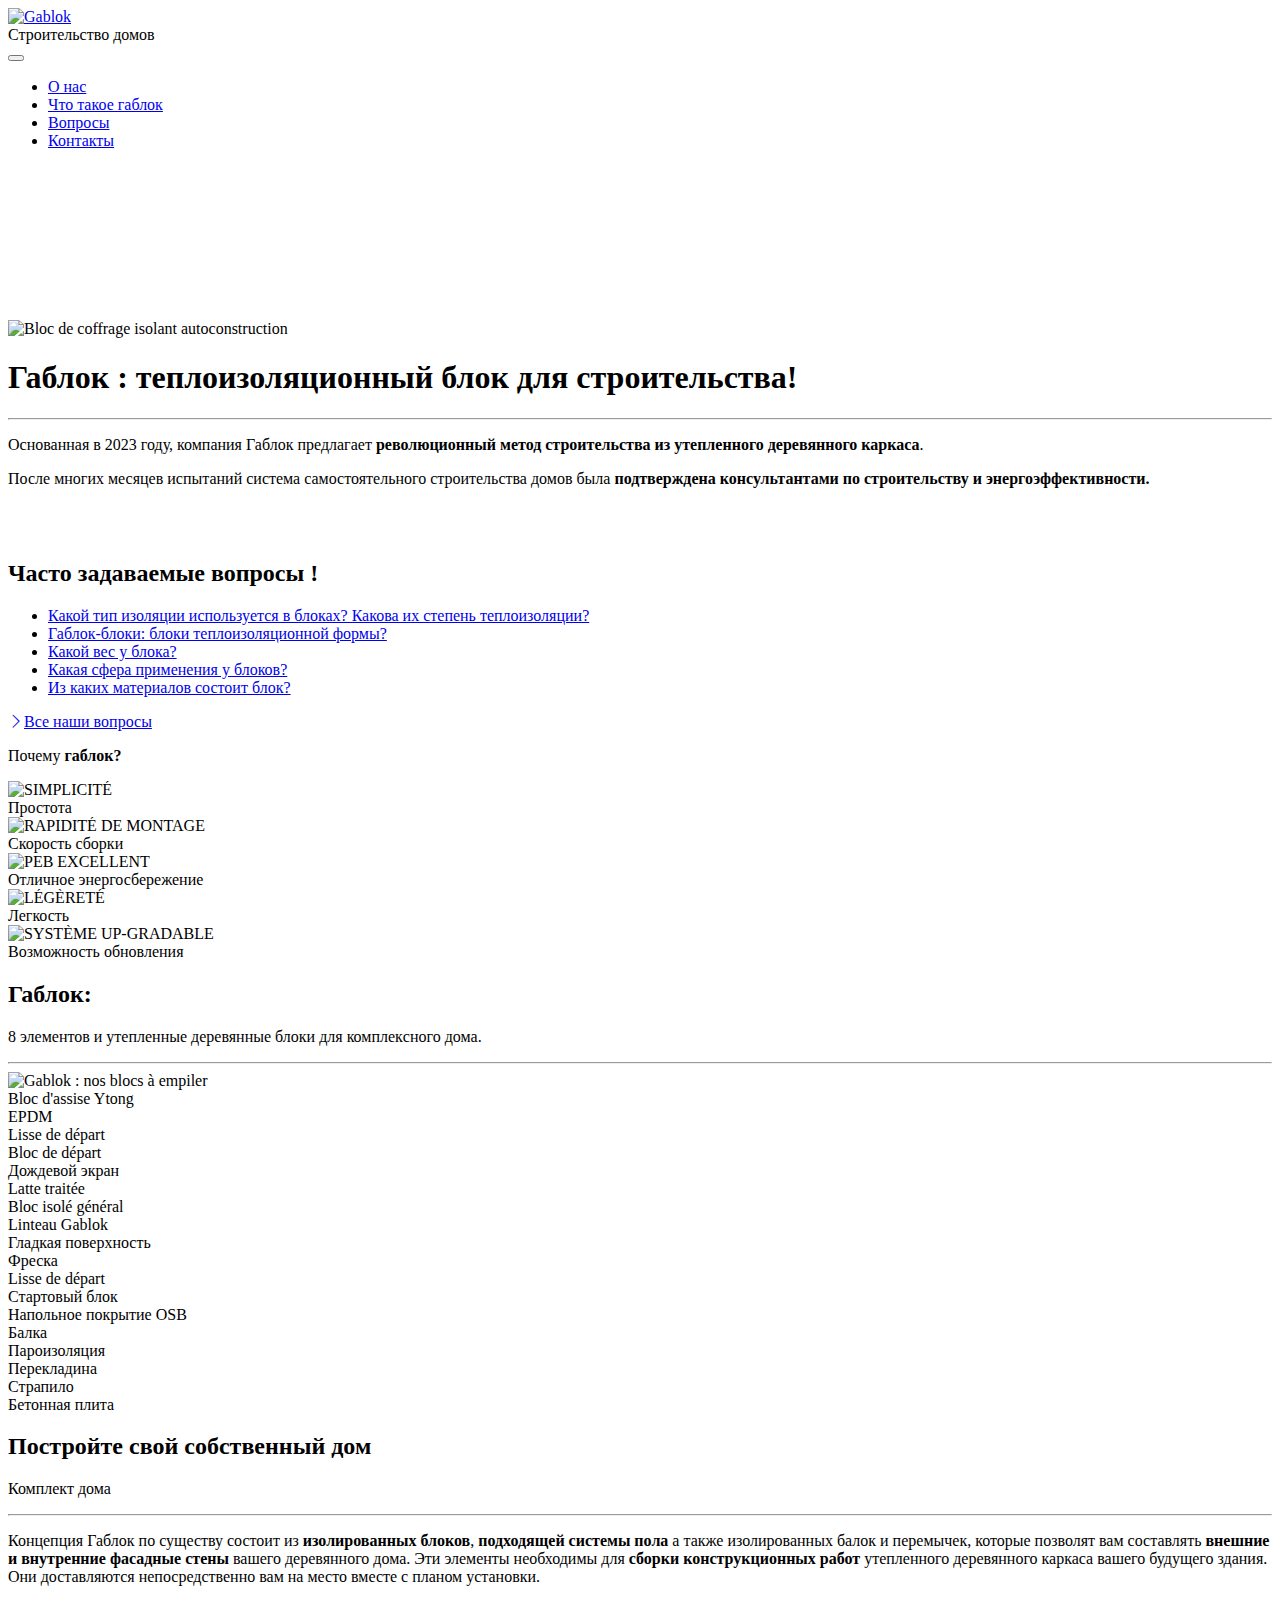
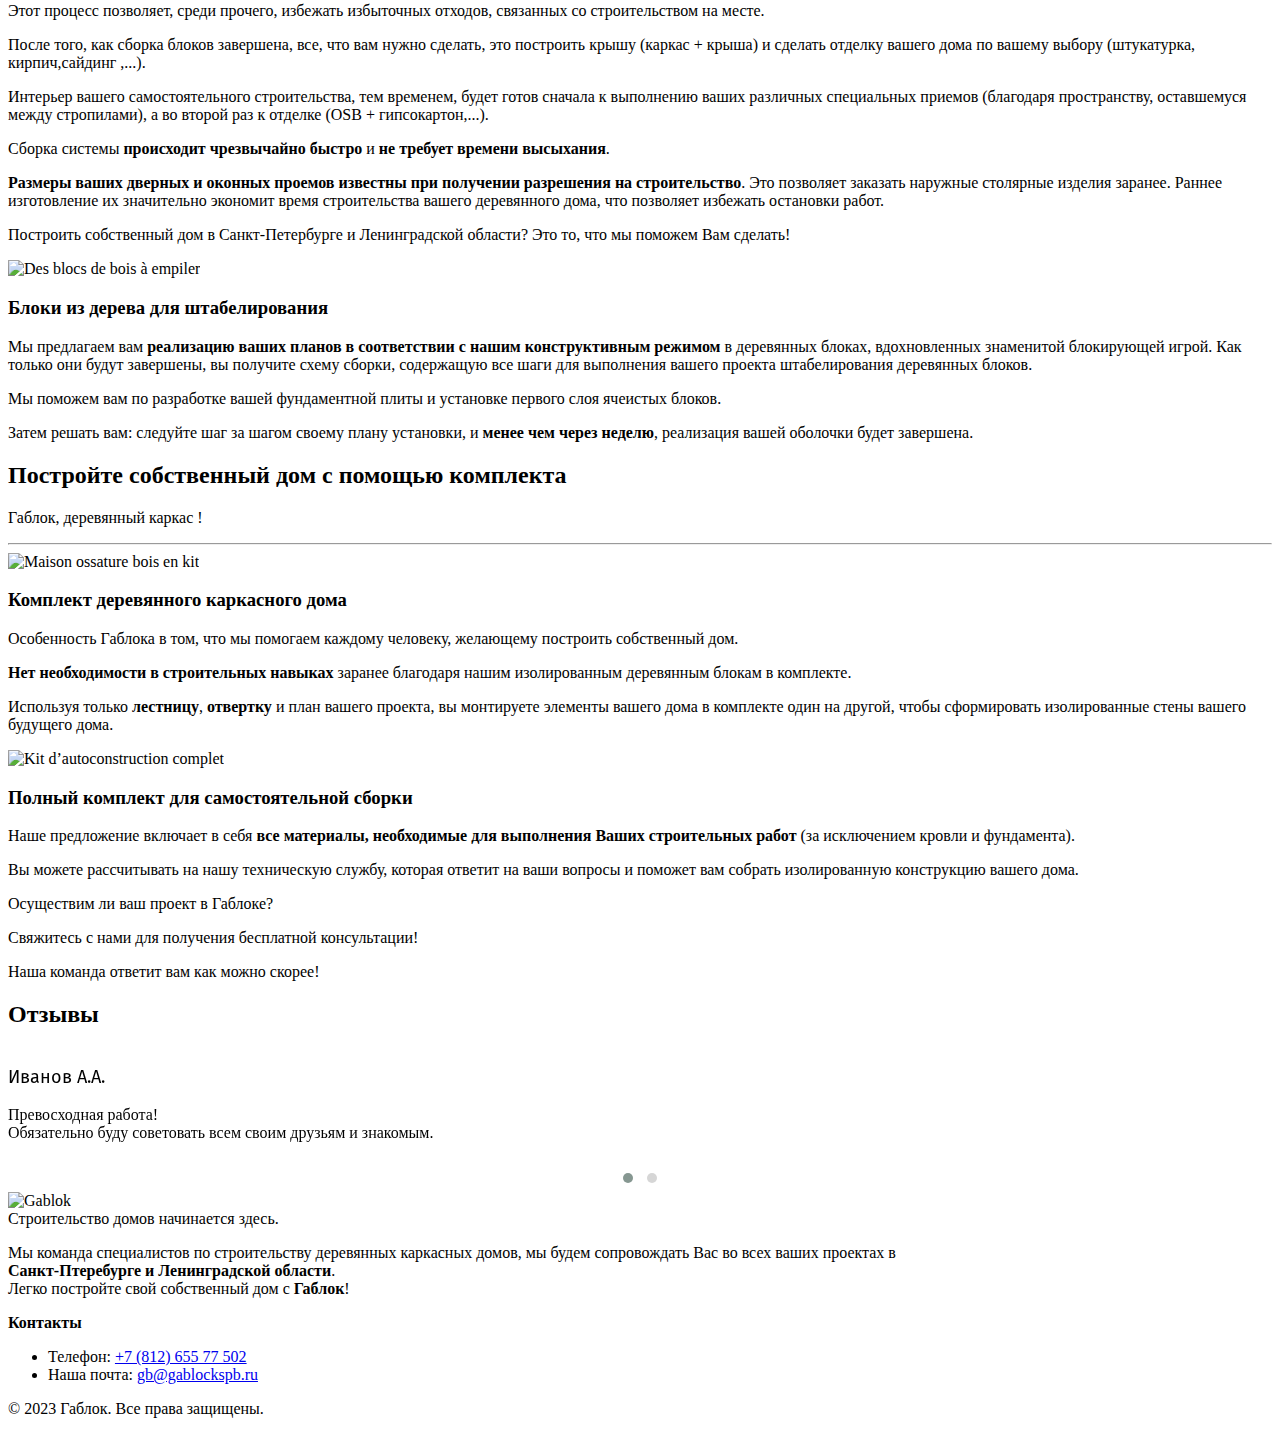
==== index.html @ a3c9dfd9 "Add files via upload" ====
<!DOCTYPE html>
<html lang="ru">
   
    <head>
         
         <meta charset="UTF-8">
         <meta http-equiv="X-UA-Compatible" content="IE=edge">
         <meta name="viewport" content="width=device-width, initial-scale=1.0, user-scalable=0">
         <title>Изолирующий опалубочный блок для строительства</title>
         <meta name="description" content="Gablok - это компания, специализирующаяся на производстве изоляционных опалубочных блоков для строительства. Самостоятельно построить свой дом в Санкт-Петербурге и Ленинградской области.">
         <meta property="og:title" content="Gablok">
         <meta property="og:site_name" content="Gablok">
         <meta property="og:url" content="https://gablok.ru">
         <meta property="og:description" content="Gablok - это компания, специализирующаяся на производстве изоляционных опалубочных блоков для строительства. Самостоятельно построить свой дом в Санкт-Петербурге и Ленинградской области.">
         <meta property="og:type" content="business.business">
         
         <link rel="shortcut icon" type="image/x-icon" href="/images/favicon.ico"/>
         <link rel="icon" href="/images/cropped-favicon-gablok-32x32.png" sizes="32x32"/>
         <link rel="icon" href="/images/cropped-favicon-gablok-192x192.png" sizes="192x192"/>
         <link rel="apple-touch-icon" href="/images/cropped-favicon-gablok-180x180.png"/>
         <link rel="stylesheet" href="https://cdn.jsdelivr.net/npm/bootstrap-icons@1.8.3/font/bootstrap-icons.css">
         <link rel="stylesheet" href="https://cdnjs.cloudflare.com/ajax/libs/OwlCarousel2/2.3.4/assets/owl.carousel.min.css">
         <link rel="stylesheet" href="https://cdnjs.cloudflare.com/ajax/libs/OwlCarousel2/2.3.4/assets/owl.theme.default.min.css">
         <link rel="stylesheet" href="/css/bootstrap.min.css">
         <link rel="stylesheet" href="/css/style.css?v1.0.18">
         <link rel="stylesheet" href="/css/custom.css?v1.0.13">
         <style class="wi-custom-css">
        /* Custom CSS */
        .btn-projet { color: #000; text-decoration: none; position: relative; display: inline-block; font-weight: 400; line-height: 1.5; color: #1D4229; text-align: center; text-decoration: none; vertical-align: middle; cursor: pointer; user-select: none; background-color: transparent; border: 1px solid transparent; font-family: Fira Sans,sans-serif; border-radius: 0; padding: 0.75rem 1.25rem; font-size: 1.2rem; text-transform: uppercase; transition: all .4s ease-in-out; margin-bottom: 60px;}
        .btn-projet:before { opacity: .1; background-color: #2c3434; -webkit-transition: all .2s cubic-bezier(.4,0,.2,1); -moz-transition: all .2s cubic-bezier(.4,0,.2,1); -ms-transition: all .2s cubic-bezier(.4,0,.2,1); -o-transition: all .2s cubic-bezier(.4,0,.2,1); transition: all .2s cubic-bezier(.4,0,.2,1);}
        .btn-projet:after, .btn-projet:before { content: ""; position: absolute; top: 100%; left: 0; right: 0; height: 2px; opacity: .8; background-color: #528837; transition: all .2s cubic-bezier(.4,0,.2,1);}
        .btn-projet.focus, .btn-projet:focus, .btn-projet:hover { text-decoration: none; color: #6f882c;}
        .overlay-content h4 { font-weight: 500;}
        .overlay-content h4 { background-color: #6f882c; padding: 0.2px 0; color: #fff; font-size: 1.2rem; line-height: 30px;}
        .item-heading { font-size: 18px!important; font-family: 'Fira Sans', sans-serif;}
        </style> 
        </head>
        <body class="is-page-home is-action-">
           
            <header class="fixed-navbar "> 
                <div class="container"> 
                    <nav class="navbar navbar-expand-lg navbar-top-mar"> 
                        <div class="header-logo"> 
                            <a href="/"> 
                                <img alt="Gablok" src="images/gablok_white_transparent_big2.png" loading="eager"> 
                            </a> 
                            <div class="it-starts-here"> 
                                <span>Строительство домов</span> 
                            </div> 
                                <!-- <div class="modal fade" id="languageModal" tabindex="-1" aria-labelledby="languageModalLabel" aria-hidden="true"> 
                                    <div class="modal-dialog modal-fullscreen"> 
                                        <div class="modal-content"> 
                                            <div class="modal-header"> 
                                                <button type="button" class="btn-close" data-bs-dismiss="modal" aria-label="Close"> 
                                                    <i class="bi bi-x"></i> 
                                                </button> 
                                            </div> 
                                            
                                        </div> 
                                    </div> 
                                </div>  -->
                            </div> 
                            <button class="navbar-toggler"> 
                                <span class="mobile-size-menu collapsed" type="button" aria-expanded="true" data-bs-toggle="collapse" data-bs-target="#navbarSupportedContent" aria-controls="navbarSupportedContent" aria-label="Toggle navigation"></span> 
                            </button> 
                            <div class="collapse header-navbar navbar-collapse" id="navbarSupportedContent"> 
                                <ul class="navbar-nav ms-auto mb-2 mb-lg-0"> 
                                    <li class="nav-item "> <a class="nav-link" aria-current="page" href="/a-propos">О нас</a> </li> 
                                    <li class="nav-item "> <a class="nav-link" href="/elements-kit-ossature-bois">Что такое габлок</a> </li>
                                    <li class="nav-item "> <a class="nav-link" href="/autoconstruction-ossature-bois-faq">Вопросы</a> </li> 
                                    <!-- <li class="nav-item "> <a class="nav-link" href="/projets">Проекты</a> </li>  -->
                                    <!-- <li class="nav-item "> <a class="nav-link" href="/actualites-kit-maison-bois">Новости</a> </li>  -->
                                    <li class="nav-item "> <a class="nav-link" href="/contact-devis-autoconstruction-maison">Контакты</a> </li>
                                </ul> 
                            </div> 
                        </nav> 
                    </div>
                </header>
                
                <section class="header-hero header-hero-video"> 
                    <video playsinline="playsinline" id="HeroVideo" autoplay="autoplay" muted="muted" loop="loop" poster="/video/Untitled-1.png" class="lozad is-inview" data-poster="" data-scroll="" data-loaded="true"> 
                        <source type="video/mp4" src="/video/Gablokmontagemaisonrapide1_1.mp4"> 
                    </video>
                </section>

                <section class="section-start"> 
                    <div class="container mt-lg-4"> 
                        <div class="row text-center mb-5"> 
                            <div class="col home-header-image"> 
                                <img alt="Bloc de coffrage isolant autoconstruction" src="/images/centerimage.jpg" loading="lazy"> </div> 
                            </div> 
                            <div class="row"> 
                                <div class="col"> 
                                <div class="heading-first heading-first-pad-bot text-center"> 
                                    <h1><span>Габлок</span> 
                                        <span>: теплоизоляционный блок для строительства!</span>
                                    </h1> 
                                    <!-- <p>Добавленная стоимость: конструкция для самостоятельной сборки</p>   -->
                                    <hr>
                                </div> 
                                <div class="para-first para-first-pading home-para-resp-first-pading"> 
                                    <span>
                                        <p>Основанная в 2023 году, компания Габлок предлагает <strong>революционный метод строительства из утепленного деревянного каркаса</strong>.</p>
                                        <p>После многих месяцев испытаний система самостоятельного строительства домов была <strong>подтверждена консультантами по строительству и энергоэффективности.</strong></p>
                                        <br>
                                        <br>
                                    </span> 
                                </div> 
                            </div> 
                        </div> 
                    </div>
                </section> 
                
                <!-- <section class="the-latest-project-top-padding"> 
                    <div class="latest-project-bg"> 
                        <div class="container"> 
                            <div class="row"> 
                                <div class="col"> 
                                    <div class="heading-first text-center heading-first-pad-bot"> 
                                        <h2>Последние проекты в Габлоке</h2> 
                                        <hr class="hrv2"> 
                                    </div> 
                                </div> 
                            </div> 
                            <div class="row"> 
                                <div class="col-lg-4 col-md-12 col-sm-12 mb-5 first-column"> 
                                    <a href="/projets/construction-une-maison-sur-cave-waimes" class="text-decoration-none"> 
                                        <div class="card-box"> 
                                            <div class="card"> 
                                                <div class="first-card"> 
                                                    <img src="https://cdn.gablok.be/images/gablok/projects/waimes/ossature-bois-maison-en-kit-sur-cave.jpg" alt="Construction d'une Maison Sur Cave" loading="lazy"> 
                                                    <div class="overlay-content"> 
                                                        <p>Строительство дома на подвале</p> 
                                                    </div> 
                                                </div> 
                                                <div class="card-text text-center px-1"> 
                                                    <p>Деревянный дом на подвале в Ваймсе. Самостоятельное строительство с использованием системы утепленных деревянных блоков Gablok. Откройте для себя решение для строительства собственного дома из дерева. </p> 
                                                </div> 
                                            </div> 
                                            <div class="hover-effect"></div> 
                                        </div> 
                                    </a> 
                                </div> 
                                <div class="col-lg-4 col-md-12 col-sm-12 mb-5 first-column"> 
                                    <a href="/projets/construction-maison-bois-unifamiliale-4-facades-garage-toiture-plate-waremme" class="text-decoration-none"> 
                                        <div class="card-box"> 
                                            <div class="card"> 
                                                <div class="first-card"> 
                                                    <img src="https://cdn.gablok.be/images/gablok/projects/waremme3/maison-en-bois-en-kit-4-facades-toiture-plate-garage.jpg" alt="Construction d’une maison en bois unifamiliale" loading="lazy"> 
                                                    <div class="overlay-content"> 
                                                        <p>Строительство односемейного деревянного дома</p> 
                                                    </div>
                                                 </div> 
                                                 <div class="card-text text-center px-1"> 
                                                    <p>Односемейный дом с 4 фасадами и гаражом с плоской крышей в Варемме. Самостоятельное строительство с использованием системы утепленных деревянных блоков Gablok. Деревянный дом из комплекта. </p> 
                                                </div> 
                                            </div> 
                                            <div class="hover-effect"></div> 
                                        </div> 
                                    </a> 
                                </div> 
                                <div class="col-lg-4 col-md-12 col-sm-12 mb-5 first-column"> 
                                    <a href="/projets/construction-en-bois-maison-unifamiliale-toiture-double-versants-anthisnes" class="text-decoration-none"> 
                                        <div class="card-box"> 
                                            <div class="card"> 
                                                <div class="first-card"> 
                                                    <img src="https://cdn.gablok.be/images/gablok/projects/anthisnes/maison-en-kit-double-versants-ossature-bois.jpg" alt="Construction en bois d’une maison unifamiliale avec une toiture à double versants" loading="lazy"> 
                                                    <div class="overlay-content"> 
                                                        <p>Деревянное строительство односемейного дома с двускатной крышей</p> 
                                                    </div> 
                                                </div> 
                                                <div class="card-text text-center px-1"> 
                                                    <p>Деревянное строительство односемейного дома с двускатной крышей в Антиснесе. Самостоятельное строительство с использованием революционной системы утепленных деревянных блоков Gablok. </p> 
                                                </div>
                                            </div> 
                                            <div class="hover-effect"></div> 
                                        </div> 
                                    </a> 
                                </div> 
                            </div> 
                            <div class="text-center more-project"> 
                                <a href="/projects">Больше проектов</a> 
                            </div> 
                        </div> 
                    </div> 
                </section> -->
                
                <section class="ques-bg-image" style="background-image: url('https://cdn.gablok.be/images/gablok/gablok_shape_bg_2.jpg')"> 
                    <div class="container questions-container mt-sm-0 ques-padding"> 
                        <h2 class="text-white">Часто задаваемые вопросы !</h2> 
                        <div class="row"> 
                            <div class="col"> 
                                <ul> 
                                    <li> <a href="/autoconstruction-ossature-bois-faq/isolant-blocs-autoconstruction-valeur-isolante"> Какой тип изоляции используется в блоках? Какова их степень теплоизоляции?</a> </li>
                                    <li> <a href="/autoconstruction-ossature-bois-faq/maison-kit-bloc-coffrant-isolant"> Габлок-блоки: блоки теплоизоляционной формы? </a> </li> 
                                    <li> <a href="/autoconstruction-ossature-bois-faq/bloc-bois-ossature-poids"> Какой вес у блока? </a> </li> 
                                    <li> <a href="/autoconstruction-ossature-bois-faq/portee-plancher-mur-linteau-bois"> Какая сфера применения у блоков? </a> </li> 
                                    <li> <a href="/autoconstruction-ossature-bois-faq/materiaux-blocs-bois-isoles"> Из каких материалов состоит блок? </a> </li> 
                                </ul> 
                            </div> 
                        </div> 
                    </div>
                </section>
                
                <div class="container questions-container mt-sm-0 ques-padding"> 
                    <div class="all-qeus-section"> 
                        <a href="/faq"><i class="bi bi-chevron-right me-1"></i><span>Все наши вопросы</span></a> 
                    </div>
                </div>
                
                <section class="why-posi-stikcy"> 
                    <div class="container"> 
                        <div class="row main-column-position-sticky"> 
                            <div class="col-md-12 col-lg-4 col-xl-3 dash-first-column order-2 order-lg-1"> 
                                <nav class="text-center why-first"> 
                                    <p class="h3 why-title mb-3">
                                        <span>Почему <strong>габлок?</strong>
                                        </span>
                                    </p> 
                                    <div class="dashboard-back"> 
                                        <div class="row"> 
                                            <div class="col-lg-12 col-md-6 col-sm-12"> 
                                                <div class="row g-0 why-single"> 
                                                    <div class="col-3 why-icon"> 
                                                        <img alt="SIMPLICITÉ" src="/images/simplicite.svg"> 
                                                    </div> 
                                                    <div class="col-9 d-flex align-items-center ps-4"> 
                                                        <span class="why-item-text">Простота</span> 
                                                    </div> 
                                                </div> 
                                            </div> 
                                            <div class="col-lg-12 col-md-6 col-sm-12"> 
                                                <div class="row g-0 why-single"> 
                                                    <div class="col-3 why-icon"> 
                                                        <img alt="RAPIDITÉ DE MONTAGE" src="/images/rapidite-montage.svg"> 
                                                    </div> 
                                                    <div class="col-9 d-flex align-items-center ps-4"> 
                                                        <span class="why-item-text">Скорость сборки</span> 
                                                    </div> 
                                                </div> 
                                            </div> 
                                            <div class="col-lg-12 col-md-6 col-sm-12"> 
                                                <div class="row g-0 why-single"> 
                                                    <div class="col-3 why-icon"> 
                                                        <img alt="PEB EXCELLENT" src="/images/peb-excellent.svg"> </div> 
                                                        <div class="col-9 d-flex align-items-center ps-4"> 
                                                            <span class="why-item-text">Отличное энергосбережение</span> 
                                                        </div> 
                                                    </div> 
                                                </div> 
                                                <div class="col-lg-12 col-md-6 col-sm-12"> 
                                                    <div class="row g-0 why-single"> 
                                                        <div class="col-3 why-icon"> 
                                                            <img alt="LÉGÈRETÉ" src="/images/legerte.svg"> 
                                                        </div> 
                                                        <div class="col-9 d-flex align-items-center ps-4"> 
                                                            <span class="why-item-text">Легкость</span> 
                                                        </div> 
                                                    </div> 
                                                </div> 
                                                <!-- <div class="col-lg-12 col-md-6 col-sm-12"> 
                                                    <div class="row g-0 why-single"> 
                                                        <div class="col-3 why-icon"> 
                                                            <img alt="AUTO-CONSTRUCTION" src="/images/auto-construction.svg"> 
                                                        </div> 
                                                        <div class="col-9 d-flex align-items-center ps-4"> 
                                                            <span class="why-item-text">AUTO-CONSTRUCTION</span> 
                                                        </div> 
                                                    </div> 
                                                </div>  -->
                                                <div class="col-lg-12 col-md-6 col-sm-12"> 
                                                    <div class="row g-0 why-single"> 
                                                        <div class="col-3 why-icon"> 
                                                            <img alt="SYSTÈME UP-GRADABLE" src="/images/systeme-upgadable.svg"> 
                                                        </div> 
                                                            <div class="col-9 d-flex align-items-center ps-4"> <span class="why-item-text">Возможность обновления</span> 
                                                            </div> 
                                                        </div> 
                                                    </div> 
                                                </div> 
                                                <!-- <div class="dash-project text-center"> 
                                                    <a href="/projects"><i class="bi bi-chevron-right me-1"></i> <span>LES PROJETS</span></a> 
                                                </div>  -->
                                            </div>
                                        </nav> 
                                    </div> 
                                    <div class="col-md-12 col-lg-8 col-xl-9 px-lg-4 home-small-margin order-lg-2 order-1"> 
                                        <div class="flex-md-nowrap align-items-center small-mar-top-dash-2 mb-3"> 
                                            <div class="dash-heading-second"> 
                                                <h2>Габлок:</h2> 
                                                <p>8 элементов и утепленные деревянные блоки для комплекcного дома.</p> 
                                                <hr> 
                                            </div> 
                                            <div class="row d-flex justify-content-center"> 
                                                <div class="col-lg-12 small-dash-second-column"> 
                                                    <div class="animation-position element-resp-img element-animation"> 
                                                        <img alt="Gablok : nos blocs à empiler" src="/images/dashboard.jpg"> 
                                                        <div class="animation-column"> 
                                                            <div class="dash-img-more-elipis animation-position1"> 
                                                                <span class="datatoolptip">Bloc d'assise Ytong</span> 
                                                            </div> 
                                                            <div class="dash-img-more-elipis animation-position2"> 
                                                                <span class="datatoolptip">EPDM</span> 
                                                            </div> 
                                                            <div class="dash-img-more-elipis animation-position3"> 
                                                                <span class="datatoolptip">Lisse de départ</span> 
                                                            </div> 
                                                            <div class="dash-img-more-elipis animation-position4"> 
                                                                <span class="datatoolptip">Bloc de départ</span> 
                                                            </div> 
                                                            <div class="dash-img-more-elipis animation-position5"> 
                                                                <span class="datatoolptip">Дождевой экран</span> 
                                                            </div> 
                                                            <div class="dash-img-more-elipis animation-position6"> <span class="datatoolptip">Latte traitée</span> 
                                                            </div> 
                                                            <div class="dash-img-more-elipis animation-position7"> <span class="datatoolptip">Bloc isolé général</span> 
                                                            </div> 
                                                            <div class="dash-img-more-elipis animation-position8"> <span class="datatoolptip">Linteau Gablok</span> 
                                                            </div> 
                                                            <div class="dash-img-more-elipis animation-position9"> <span class="datatoolptip">Гладкая поверхность</span> 
                                                            </div> 
                                                            <div class="dash-img-more-elipis animation-position10"> <span class="datatoolptip">Фреска</span> 
                                                            </div> 
                                                            <div class="dash-img-more-elipis animation-position11"> <span class="datatoolptip">Lisse de départ</span> 
                                                            </div> 
                                                            <div class="dash-img-more-elipis animation-position12"> <span class="datatoolptip">Стартовый блок</span> 
                                                            </div> 
                                                            <div class="dash-img-more-elipis animation-position13"> <span class="datatoolptip">Напольное покрытие OSB</span> 
                                                            </div> 
                                                            <div class="dash-img-more-elipis animation-position14"> <span class="datatoolptip">Балка</span> 
                                                            </div> 
                                                            <div class="dash-img-more-elipis animation-position15"> <span class="datatoolptip">Пароизоляция</span> 
                                                            </div> 
                                                            <div class="dash-img-more-elipis animation-position16"> <span class="datatoolptip">Перекладина</span> 
                                                            </div> 
                                                            <div class="dash-img-more-elipis animation-position17"> <span class="datatoolptip">Страпило</span> 
                                                            </div> 
                                                            <div class="dash-img-more-elipis animation-position18"> <span class="datatoolptip">Бетонная плита</span> 
                                                            </div>
                                                         </div>
                                                        </div> 
                                                    </div> 
                                                </div> 
                                                <div class="heading-first who-gab-hori build-own-house-top"> 
                                                    <h2>Постройте свой собственный дом</h2> 
                                                    <p>Комплект дома
                                                    </p> 
                                                    <hr> 
                                                    <div class="para-first small-dash-para-top"> 
                                                        <span>
                                                            <p>Концепция Габлок по существу состоит из <strong>изолированных блоков</strong>, <strong>подходящей системы пола</strong> а также изолированных балок и перемычек, которые позволят вам составлять  <strong>внешние и внутренние фасадные стены</strong> вашего деревянного дома. Эти элементы необходимы для <strong> сборки конструкционных работ</strong> утепленного деревянного каркаса вашего будущего здания. Они доставляются непосредственно вам на место вместе с планом установки.
                                                            </p> 
                                                            <p>Этот процесс позволяет, среди прочего, избежать избыточных отходов, связанных со строительством на месте.
                                                            </p> 
                                                            <p>После того, как сборка блоков завершена, все, что вам нужно сделать, это построить крышу (каркас + крыша) и сделать отделку вашего дома по вашему выбору (штукатурка, кирпич,сайдинг ,...).                                                                
                                                            </p> 
                                                            <p>Интерьер вашего самостоятельного строительства, тем временем, будет готов сначала к выполнению ваших различных специальных приемов (благодаря пространству, оставшемуся между стропилами), а во второй раз к отделке (OSB + гипсокартон,...).                                                          
                                                            </p>
                                                            <p>Сборка системы <strong>происходит чрезвычайно быстро</strong> и <strong>не требует времени высыхания</strong>.
                                                            </p> 
                                                            <p><strong>Размеры ваших дверных и оконных проемов известны при получении разрешения на строительство</strong>. Это позволяет заказать наружные столярные изделия заранее. Раннее изготовление их значительно экономит время строительства вашего деревянного дома, что позволяет избежать остановки работ.
                                                            </p> 
                                                        
                                                            <p>Построить собственный дом в Санкт-Петербурге и Ленинградской области? Это то, что мы поможем Вам сделать!</p></span> 
                                                        </div> 
                                                    </div> 
                                                </div> 
                                            </div> 
                                        </div> 
                                    </div>
                                </section>
                                
                                <div class="container more-block"> 
                                    <div class="block-bg"> 
                                        <div class="row g-0"> 
                                            <div class="col-lg-6 order-last order-md-last"> 
                                                <img alt="Des blocs de bois à empiler" src="/images/blocs-bois-a-empiler-autoconstruction-maison-gablok.jpg" loading="lazy" class="img-fluid"> 
                                            </div> 
                                            <div class="col-lg-6 pe-md-5 order-md-first"> 
                                                <div class="block-first-heading"> 
                                                    <h3 class="text-start">Блоки из дерева для штабелирования</h3> 
                                                    <div class="para-first"><span><p>Мы предлагаем вам <strong>реализацию ваших планов в соответствии с нашим конструктивным режимом</strong> в деревянных блоках, вдохновленных знаменитой блокирующей игрой. Как только они будут завершены, вы получите схему сборки, содержащую все шаги для выполнения вашего проекта штабелирования деревянных блоков.</p> <p>Мы поможем вам по разработке вашей фундаментной плиты и установке первого слоя ячеистых блоков.</p> <p>Затем решать вам: следуйте шаг за шагом своему плану установки, и <strong>менее чем через неделю</strong>, реализация вашей оболочки будет завершена.</p> 
                                                        <div id="BC33B403_978A_A9BF_00C4_B1F8EA7ABC1E"> <div>                                                          
                                                        </div> 
                                                    </div> 
                                                    <div id="A6E9DC46_79D6_4440_4DAA_57D2B4328629"></div></span>
                                                </div> 
                                            </div> 
                                        </div> 
                                    </div> 
                                </div>
                            </div>
                            
                            <section class="second-block-top-margin"> 
                                <div class="heading-first text-center container"> 
                                    <h2>Постройте собственный дом с помощью комплекта</h2> 
                                    <p>Габлок, деревянный каркас !</p> 
                                    <hr> 
                                </div>
                            </section>
                            
                            <div class="container more-block"> 
                                <div class="row g-0 single-block"> 
                                    <div class="col-lg-6 mb-5 mb-lg-0"> 
                                        <img alt="Maison ossature bois en kit" src="/images/maison-blocs-bois-kit-gablok.jpg" loading="lazy" class="img-fluid"> 
                                    </div> 
                                    <div class="col-lg-6 ps-lg-5"> 
                                        <div class="block-first-heading"> 
                                            <h3 class="text-start">Комплект деревянного каркасного дома</h3> 
                                            <div class="para-first"><span><p>Особенность Габлока в том, что мы помогаем каждому человеку, желающему построить собственный дом.</p> <p><strong>Нет необходимости в строительных навыках</strong> заранее благодаря нашим изолированным деревянным блокам в комплекте.</p> 
                                                <p>Используя только <strong>лестницу</strong>, <strong>отвертку </strong>  и план вашего проекта, вы монтируете элементы вашего дома в комплекте один на другой, чтобы сформировать изолированные стены вашего будущего дома.</p> 
                                                <div id="4A44869D_A133_8EA7_FBD2_8C1F1CD7357C"> 
                                                    <div>

                                                    </div> 
                                                </div> 
                                                <div id="A6E9DC46_79D6_4440_4DAA_57D2B4328629">

                                                </div></span>
                                            </div> 
                                        </div> 
                                    </div> 
                                </div> 
                                <div class="row g-0 single-block"> 
                                    <div class="col-lg-6 order-first order-lg-last mb-5 mb-lg-0"> 
                                        <img alt="Kit d’autoconstruction complet" src="/images/maison-temoin-gablok-maison-bois-isolee.jpg" loading="lazy" class="img-fluid"> 
                                    </div> 
                                    <div class="col-lg-6 pe-lg-5 order-last order-lg-first"> 
                                        <div class="block-first-heading"> 
                                            <h3 class="text-start">Полный комплект для самостоятельной сборки</h3> 
                                            <div class="para-first"><span><p>Наше предложение включает в себя <strong>все материалы, необходимые для выполнения Ваших строительных работ</strong> (за исключением кровли и фундамента).</p> <p>Вы можете рассчитывать на нашу техническую службу, которая ответит на ваши вопросы и поможет вам собрать изолированную конструкцию вашего дома.</p> <p>Осуществим ли ваш проект в Габлоке?</p> <p>Свяжитесь с нами для получения бесплатной консультации!</p> <p>Наша команда ответит вам как можно скорее!</p> 
                                                <div id="93EEE870_ACAE_C36D_27F1_23D57C950C0F"> 
                                                    <div> 

                                                </div> 
                                            </div> 
                                            <div id="A6E9DC46_79D6_4440_4DAA_57D2B4328629"></div></span>
                                        </div> 
                                    </div> 
                                </div> 
                            </div>
                        </div> 
                        
                        <!-- <section class="project-img-mar-top"> 
                            <div class="container"> 
                                <div class="row"> 
                                    <div class="col-lg-4 col-md-12 col-sm-12 mb-5 first-column mx-auto"> <a href="/actualites-kit-maison-bois/lautoconstruction-simple-comme-une-brique-lego-portrait-dans-ligne-bois" class="text-decoration-none"> <div class="card-box"> 
                                        <div class="card"> 
                                            <div class="first-card"> 
                                                <div class="overlay-content article-date"> 
                                                    <p> 11 juin 2022</p> 
                                                </div> 
                                                <img src="https://cdn.gablok.be/images/gablok/news/autoconstruction-maison-ossature-bois-pays-bas.png" alt="L'autoconstruction simple comme une brique Lego"> 
                                                <div class="overlay-content"> 
                                                    <h2>L'autoconstruction simple comme une brique Lego® : portrait dans Ligne Bois</h2> 
                                                </div> 
                                            </div> 
                                            <div class="card-text text-center px-1"> <p>&nbsp;L&rsquo;ASBL Ligne Bois dresse le portrait de GablokLigne Bois est une ASBL active depuis 2013. Son objectif : assurer la promotion du bois dans […] </p> 
                                            </div> 
                                        </div> 
                                        <div class="hover-effect"></div> 
                                    </div> </a> 
                                </div> 
                                <div class="col-lg-4 col-md-12 col-sm-12 mb-5 first-column mx-auto"> 
                                    <a href="/actualites-kit-maison-bois/bois-habitat-2022-25-au-28-mars-namur" class="text-decoration-none"> <div class="card-box"> 
                                        <div class="card"> 
                                            <div class="first-card"> 
                                                <div class="overlay-content article-date"> <p> 11 mars 2022</p> 
                                                </div> 
                                                <img src="https://cdn.gablok.be/images/salon-bois-habitat-namur-expo-gablok.jpg" alt="Bois & Habitat 2022 : du 25 au 28 mars à Namur"> 
                                                <div class="overlay-content"> 
                                                    <h2>Bois & Habitat 2022 : du 25 au 28 mars à Namur</h2> 
                                                </div> 
                                            </div> 
                                            <div class="card-text text-center px-1"> 
                                                <p>La nouvelle &eacute;dition du Salon Bois &amp; Habitat, c&rsquo;est du vendredi 25 mars au lundi 28 mars 2022 &agrave; Namur Expo. Vous y serez […] </p> 
                                            </div> 
                                        </div> 
                                        <div class="hover-effect"></div> 
                                    </div> </a> 
                                </div> 
                                <div class="col-lg-4 col-md-12 col-sm-12 mb-5 first-column mx-auto"> 
                                    <a href="/actualites-kit-maison-bois/salon-batimoi-2022-gablok-vous-donne-rendez-vous" class="text-decoration-none"> 
                                        <div class="card-box"> 
                                            <div class="card"> 
                                                <div class="first-card"> 
                                                    <div class="overlay-content article-date"> 
                                                        <p> 16 janvier 2022</p> 
                                                    </div> 
                                                    <img src="https://cdn.gablok.be/images/gablok/news/gablok-belgique-salon-batimoi-2022-950x321.jpg" alt="Salon Batimoi 2022 : Gablok vous donne rendez-vous !"> 
                                                    <div class="overlay-content"> 
                                                        <h2>Salon Batimoi 2022 : Gablok vous donne rendez-vous !</h2> 
                                                    </div> 
                                                </div> 
                                                <div class="card-text text-center px-1"> 
                                                    <p>2022 commence sur les chapeaux de roues pour tous les candidats-b&acirc;tisseurs et curieux de la construction. Le Salon Batimoi est enfin de retour pour […] </p> 
                                                </div> 
                                            </div> 
                                            <div class="hover-effect"></div> 
                                        </div> </a> 
                                    </div> 
                                </div> 
                                <div class="text-center"> 
                                    <a href="actualites-kit-maison-bois" class="btn-projet mb-4"> <i class="bi bi-chevron-right"></i> <span>Toutes nos actualités</span> </a> 
                                </div> 
                            </div> 
                        </section> -->
                        
                        <section class="testimonial-back-img"> 
                            <div class="container heading-first testimonial-heading-first pb-5"> 
                                <h2 class="text-center pb-5">Отзывы</h2> 
                                <div class="owl-testimonials owl-carousel owl-theme mt-3"> 
                                    <div class="item"> <p class="fw-bold item-heading text-center pb-3">Иванов А.А.</p> 
                                        <div class="para-first text-center"> <span><p>Превосходная работа!<br />Обязательно буду советовать всем своим друзьям и знакомым.</p></span> 
                                        </div> 
                                    </div> 
                                    <div class="item"> <p class="fw-bold item-heading text-center pb-3">Кондрашева Т.А.</p> 
                                    <div class="para-first text-center"> <span><p>Это революционная концепция в строительстве! Очень профессиональная команда!</p></span> 
                                        </div> 
                                    </div> 
                                    <!-- <div class="item"> 
                                        <p class="fw-bold item-heading text-center pb-3">Evy D.</p> 
                                        <div class="para-first text-center"> <span><p>J’ai la chance d’avoir pu voir l’évolution de la maison témoin ainsi que d’un atelier d’artiste (celui de ma soeur) construits avec Gablok, et je trouve que c’est une idée ingénieuse, rapide et ludique ! Je recommande à 10 000% Gablok suite à ces expériences vécues.</p></span> 
                                        </div> 
                                    </div> 
                                    <div class="item"> <p class="fw-bold item-heading text-center pb-3">Pascal S.</p> 
                                        <div class="para-first text-center"> <span><p>Je trouve le concept très original, il offre la possibilité aux auto constructeurs d’envisager des projets à des prix raisonnables. Bravo aux concepteurs</p></span> 
                                        </div> 
                                    </div> 
                                    <div class="item"> <p class="fw-bold item-heading text-center pb-3">Luc D.</p> 
                                        <div class="para-first text-center"> <span><p>Un procédé innovant qui mérite de se développer ! Bravo !!!</p></span> 
                                        </div> 
                                    </div> 
                                    <div class="item"> <p class="fw-bold item-heading text-center pb-3">Stéphane R. – Autoconstructeur</p> 
                                        <div class="para-first text-center"> <span><p>C’est totalement par hasard via l’émission « On n’est pas des pigeons » que j’ai entendu parler de GABLOK. Étant un bricoleur averti… j’ai directement été conquis par ce concept. J’avais l’envie depuis longtemps de construire un garage atelier. J’avais trouvé LA solution : blocs légers et super isolés. Prix très compétitifs. Que demander de plus. Une fois la dalle en béton installée, le garage de 40 m² a été construit en une journée.<br />De nombreux voisins n’en revenaient pas et moi non plus. Je suis vraiment tombé sur une équipe très professionnelle et sympathique en plus ! Je suis convaincu de la qualité du produit. Il satisfera certainement de nombreux auto-constructeurs.</p></span> 
                                        </div>  -->
                                    </div> 
                                </div> 
                            </div>
                        </section>
                        
                        
                        
                        <script> window.addEventListener('DOMContentLoaded', function () { $(function () { var owl = $(".owl-testimonials"); owl.owlCarousel({ items: 1, margin: 10, loop: true, nav: false }); }); });</script>
                        
                        
                        <footer class="footer-back-color border-top"> 
                            <div class="container footer-tb-mar line-1"> 
                                <div class="row row-cols-1 row-cols-sm-2 row-cols-md-5 small-row-center"> 
                                    <div class="col-lg-4 col-md-6 col-sm-12 mb-3 footer-para-first"> 
                                        <img alt="Gablok" src="/images/gablok_white_transparent_big2.png"> 
                                    </div> 
                                    <div class="col-lg-7 col-md-6 col-sm-12 mb-3 first-footer-navbar"> 
                                        <div class="it-starts-here2"> <span>Строительство домов начинается здесь.</span> 
                                        </div> 
                                    </div> 
                                    <!-- <div class="col-lg-3 col-md-6 col-sm-12 mb-3 footer-navbar-second"> <ul class="list-unstyled d-flex small-screen-center footer-social"> <li><a href="https://www.facebook.com/gablokeasywood"><i class="bi bi-facebook"></i> <span class="visually-hidden">Facebook</span></a> </li> <li class="ms-3"><a href="https://www.instagram.com/gablok_belgium/"><i class="bi bi-instagram"></i> <span class="visually-hidden">Instagram</span></a></li> <li class="ms-3"><a href="https://be.linkedin.com/company/gablok"><i class="bi bi-linkedin"></i> <span class="visually-hidden">Linkedin</span></a></li> <li class="ms-3"><a href="https://www.youtube.com/channel/UC8IdLpe-YaL2utVZ_Sx26vA"><i class="bi bi-youtube"></i> <span class="visually-hidden">Youtube</span></a></li> </ul> 
                                    </div>  -->
                                </div> 
                                <div class="row row-cols-1 row-cols-sm-2 row-cols-md-5 small-row-center mt-4 mt-lg-0 test"> 
                                    <div class="col-lg-4 col-md-6 col-sm-12 mb-3 footer-para-first"> <p class="pe-md-3">Мы команда специалистов по строительству деревянных каркасных домов, мы будем сопровождать Вас во всех ваших проектах в <br><strong>Санкт-Птеребурге и Ленинградской области</strong>. <br>Легко постройте свой собственный дом с <strong>Габлок</strong>!</p> 
                                    </div> 
                                    <!-- <div class="col-lg-2 col-md-6 col-sm-12 mb-3 first-footer-navbar"> 
                                        <ul class="nav flex-column"> 
                                            <li class="nav-item mb-2 footer-hover"><a href="/"><i class="bi bi-chevron-right"></i> Accueil</a> </li> 
                                            <li class="nav-item mb-2 footer-hover"><a href="/autoconstruction-ossature-bois-faq"><i class="bi bi-chevron-right"></i> FAQ</a></li> 
                                            <li class="nav-item mb-2 footer-hover"><a href="/elements-kit-ossature-bois"><i class="bi bi-chevron-right"></i> Kit ossature bois</a></li> 
                                            <li class="nav-item mb-2 footer-hover"><a href="/contact-devis-autoconstruction-maison"><i class="bi bi-chevron-right"></i> Contact</a></li> 
                                        </ul> 
                                    </div>  -->
                                    <div class="col-lg-3 col-md-6 col-sm-12 mb-3 footer-navbar-second"> 
                                        <p class="mb-0"><strong>Контакты</strong></p> 
                                        <ul class="nav flex-column"> 
                                            <li class="nav-item d-flex small-screen-center mb-0"><span><span>Телефон:</span> <a class="d-block text-decoration-none" href="tel:881265577502">+7 (812) 655 77 502</a></span> </li> 
                                            <li class="nav-item d-flex small-screen-center mb-2"><span><span>Наша почта:</span> <a class="d-block text-decoration-none" href="mailto:gb@gablockspb.ru">gb@gablockspb.ru</a></span> </li> 
                                        </ul> 
                                        <!-- <p class="mb-0 mt-2"><strong>Contact France</strong></p> 
                                        <ul class="nav flex-column"> 
                                            <li class="nav-item d-flex small-screen-center mb-2"><span><i class="bi bi-chevron-right"> </i> &nbsp;<a href="https://gablok.fr">Gablok.fr</a></span> </li> 
                                        </ul> 
                                        <p class="mb-0"><strong>Contact international</strong></p> 
                                        <ul class="nav flex-column"> 
                                            <li class="nav-item d-flex small-screen-center mb-2"><span><i class="bi bi-chevron-right"> </i> <a href="https://gablok.com">Gablok.com</a></span> 
                                            </li> 
                                        </ul>  -->
                                    </div> 
                                    <!-- <div class="col-lg-3 col-md-6 col-sm-12 mb-3 footer-navbar-second col-locations"> <p><strong>Siège d'exploitation</strong></p> 
                                        <div> 
                                            <ul class="nav flex-column mb-0">
                                                <li class="nav-item"><span class="address">Rue des Waides 18c</span></li>
                                                <li class="nav-item"><span class="address">B-4890 Thimister-Clermont</span></li>
                                                <li class="nav-item"><span class="address">BCE : 0722.598.431</span></li>
                                            </ul> 
                                        </div> 
                                        <p class="m-0 mt-sm-3"><strong>Gablok-Vlaanderen</strong></p> 
                                        <div> <ul class="nav flex-column">
                                            <li class="nav-item mt-lg-2"><span class="address">EDEstraat 26</span></li>
                                            <li class="nav-item"><span class="address">9450 Haaltert</span></li>
                                            <li class="nav-item d-flex small-screen-center mb-2"><span class="address">Tel&nbsp;<a href="tel:+32053413263">:053 41 32 63</a></span></li>
                                        </ul> 
                                    </div> 
                                </div>  -->
                            </div> 
                        </div> 
                        <div class="footer-copyright"> 
                            <div class="container"> 
                                <div class="d-flex footer-copyright-para w-100"> 
                                    <div class="row g-0 w-100"> 
                                        <div class="col-md-4 text-center text-md-start"> <p class="mt-xl-2">&copy; 2023 Габлок. Все права защищены.</p> 
                                        </div> 
                                        
                                </div> 
                            </div> 
                        </div> 
                    </div>                        
            </footer>
                                <link href="https://fonts.googleapis.com/css2?family=Fira+Sans:wght@300;400;500;600;700&display=swap" rel="stylesheet">
                                <script src="https://cdnjs.cloudflare.com/ajax/libs/jquery/3.3.1/jquery.min.js"></script>
                                <script src="https://cdnjs.cloudflare.com/ajax/libs/OwlCarousel2/2.3.4/owl.carousel.min.js"></script>
                                <script src="/js/bootstrap.bundle.min.js"></script> 
                                <script class="wi-custom-js"></script>
                            </body>
                            </html>
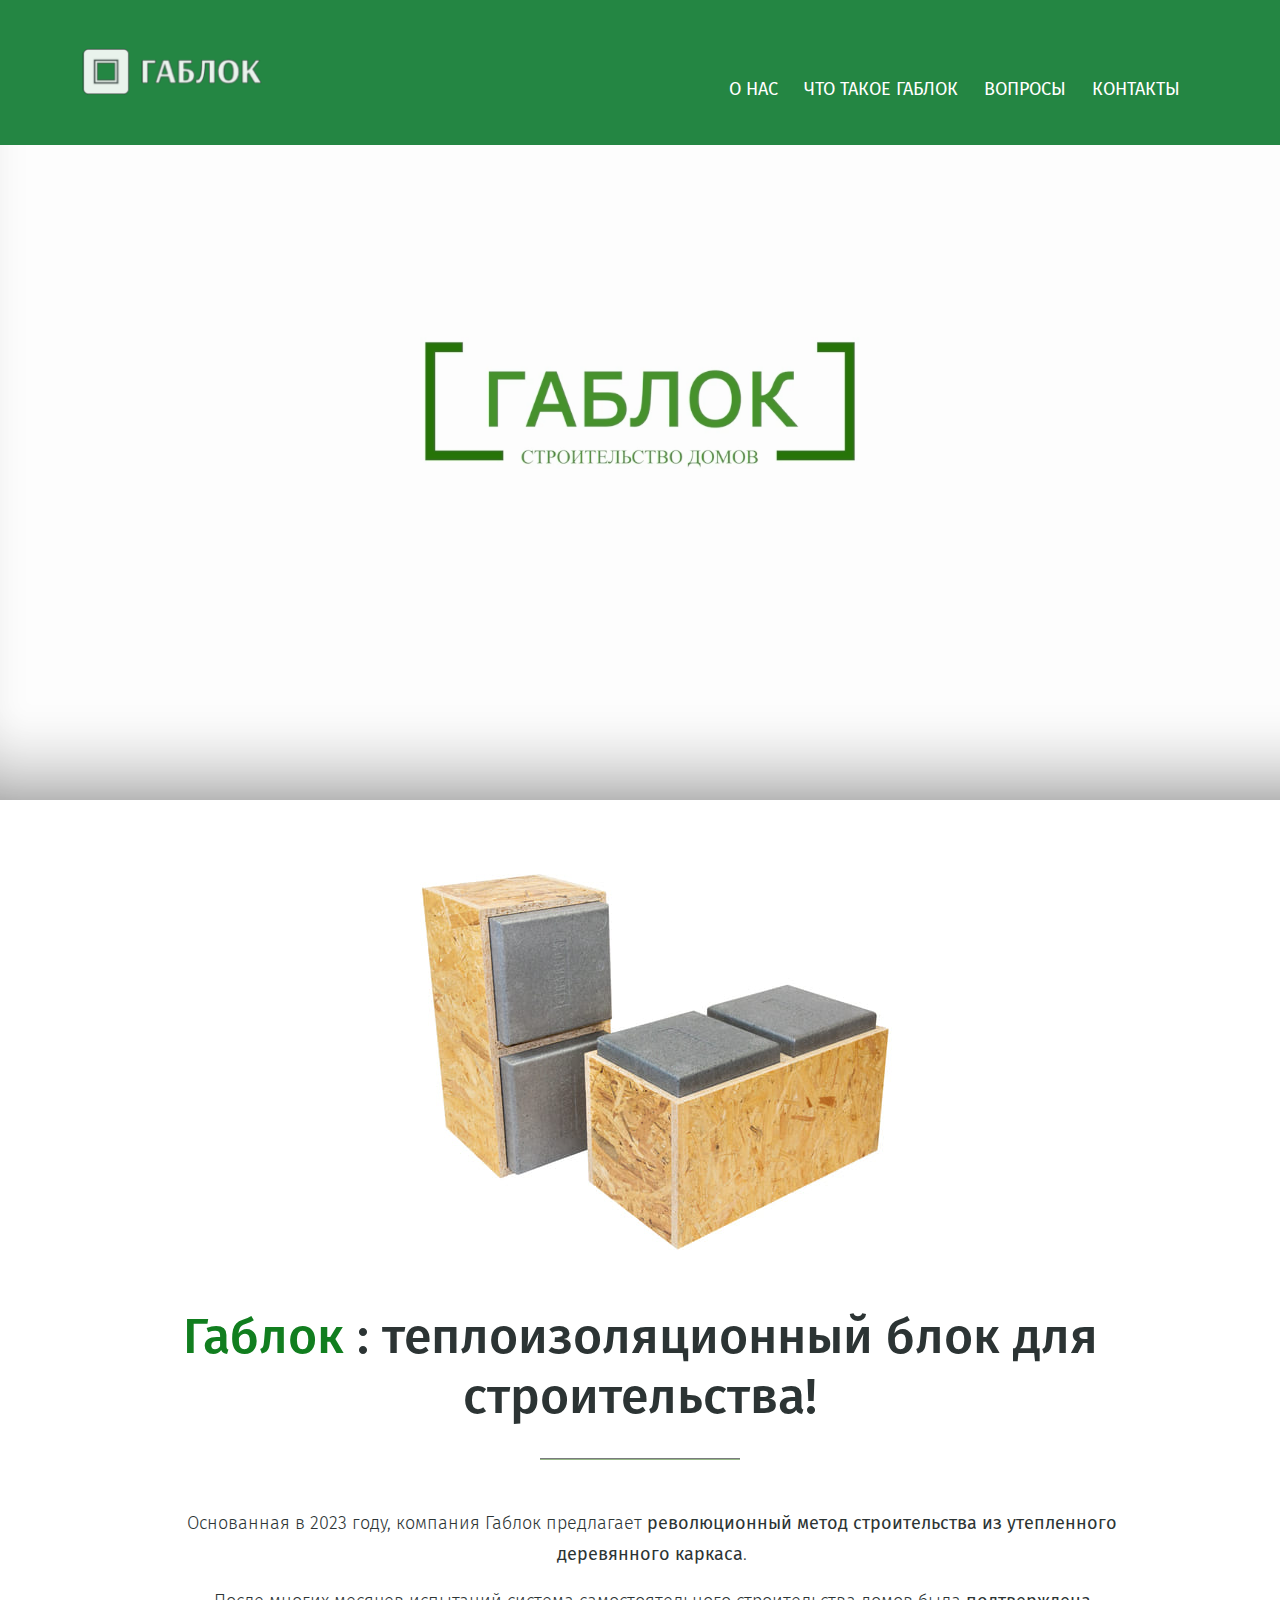
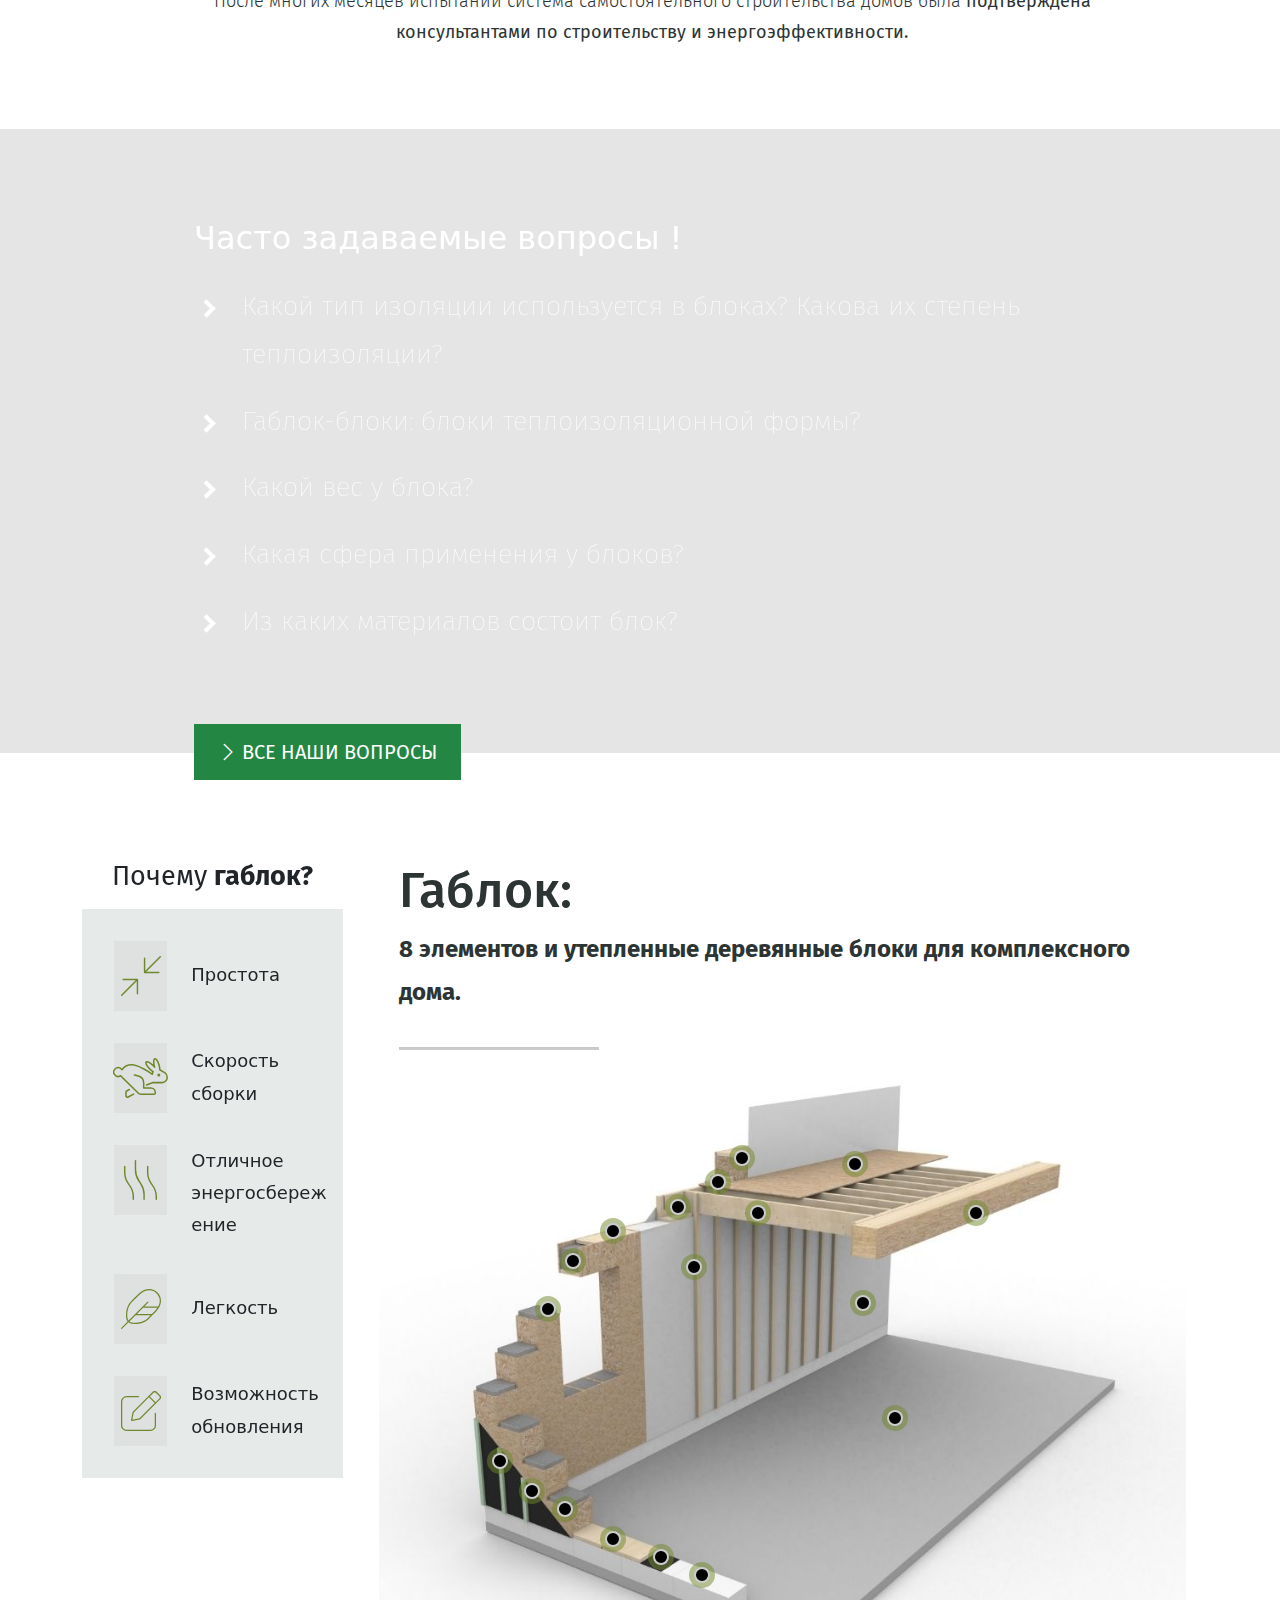
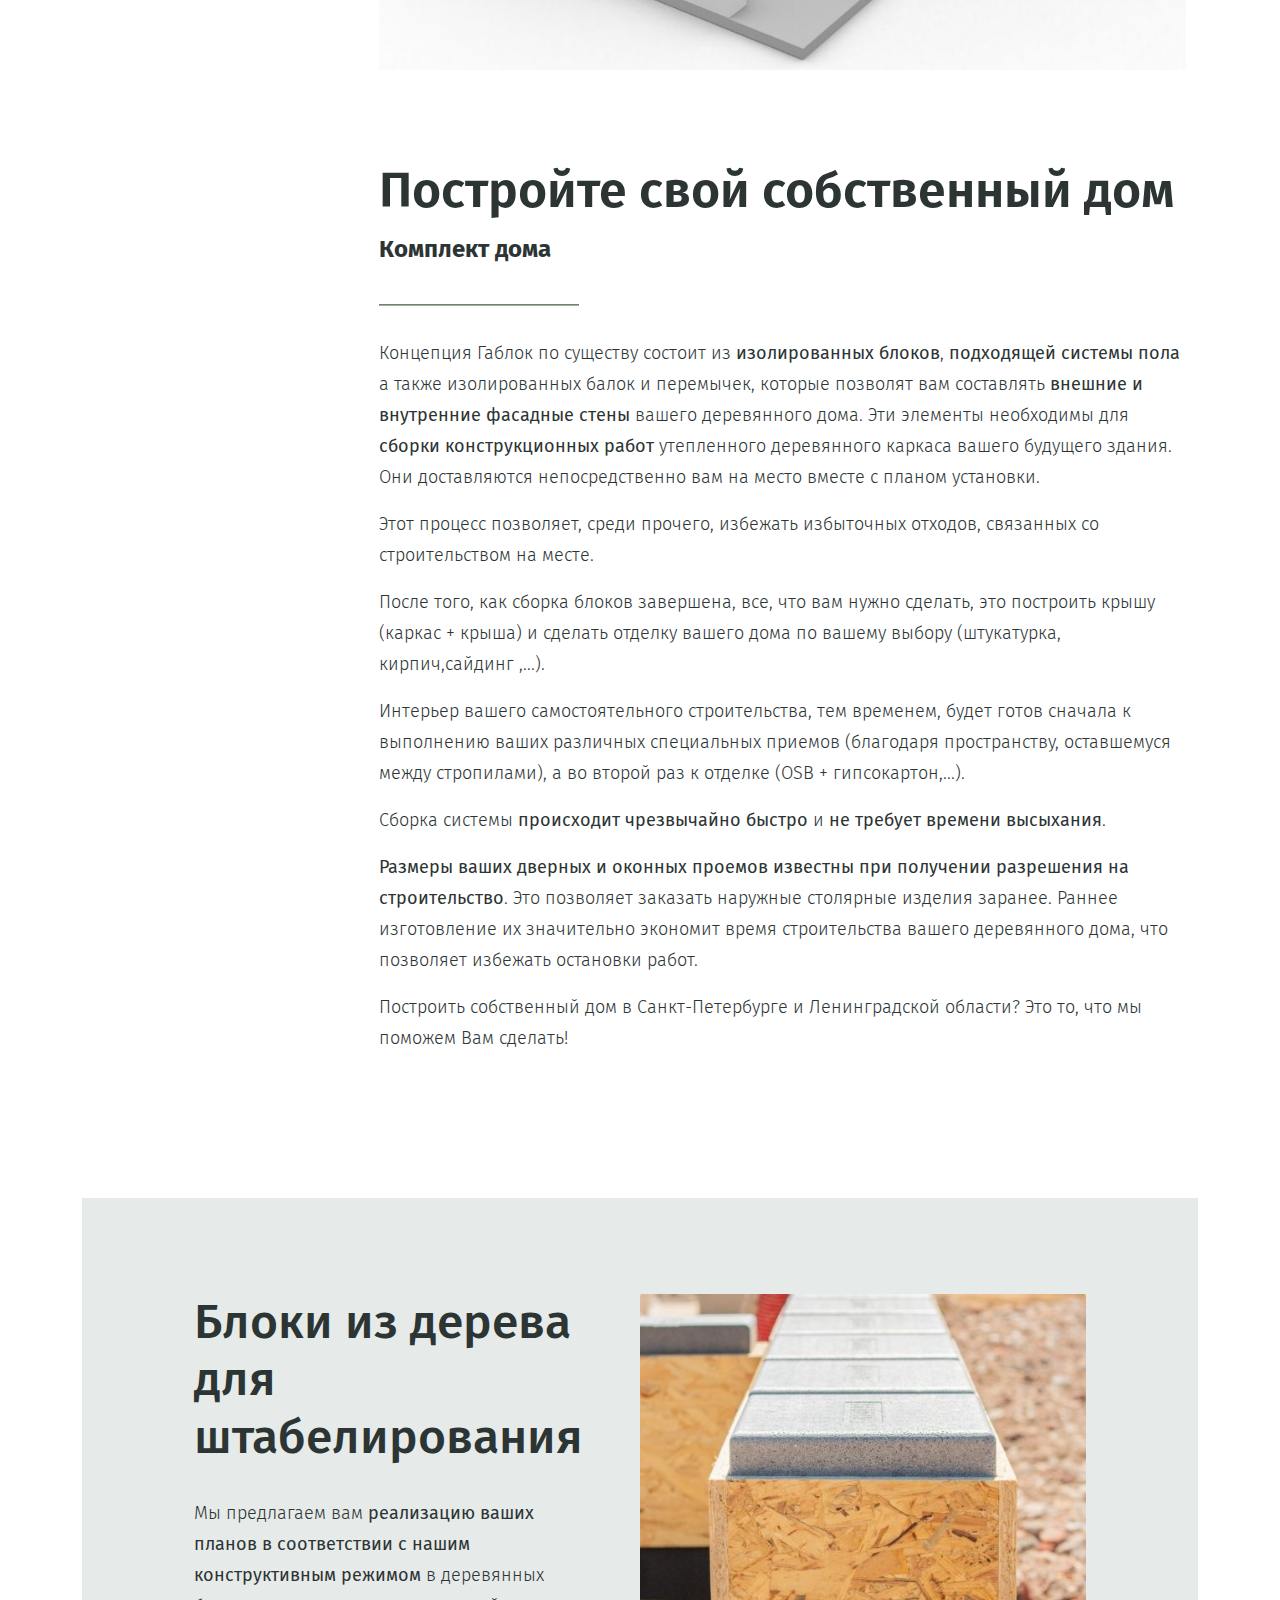
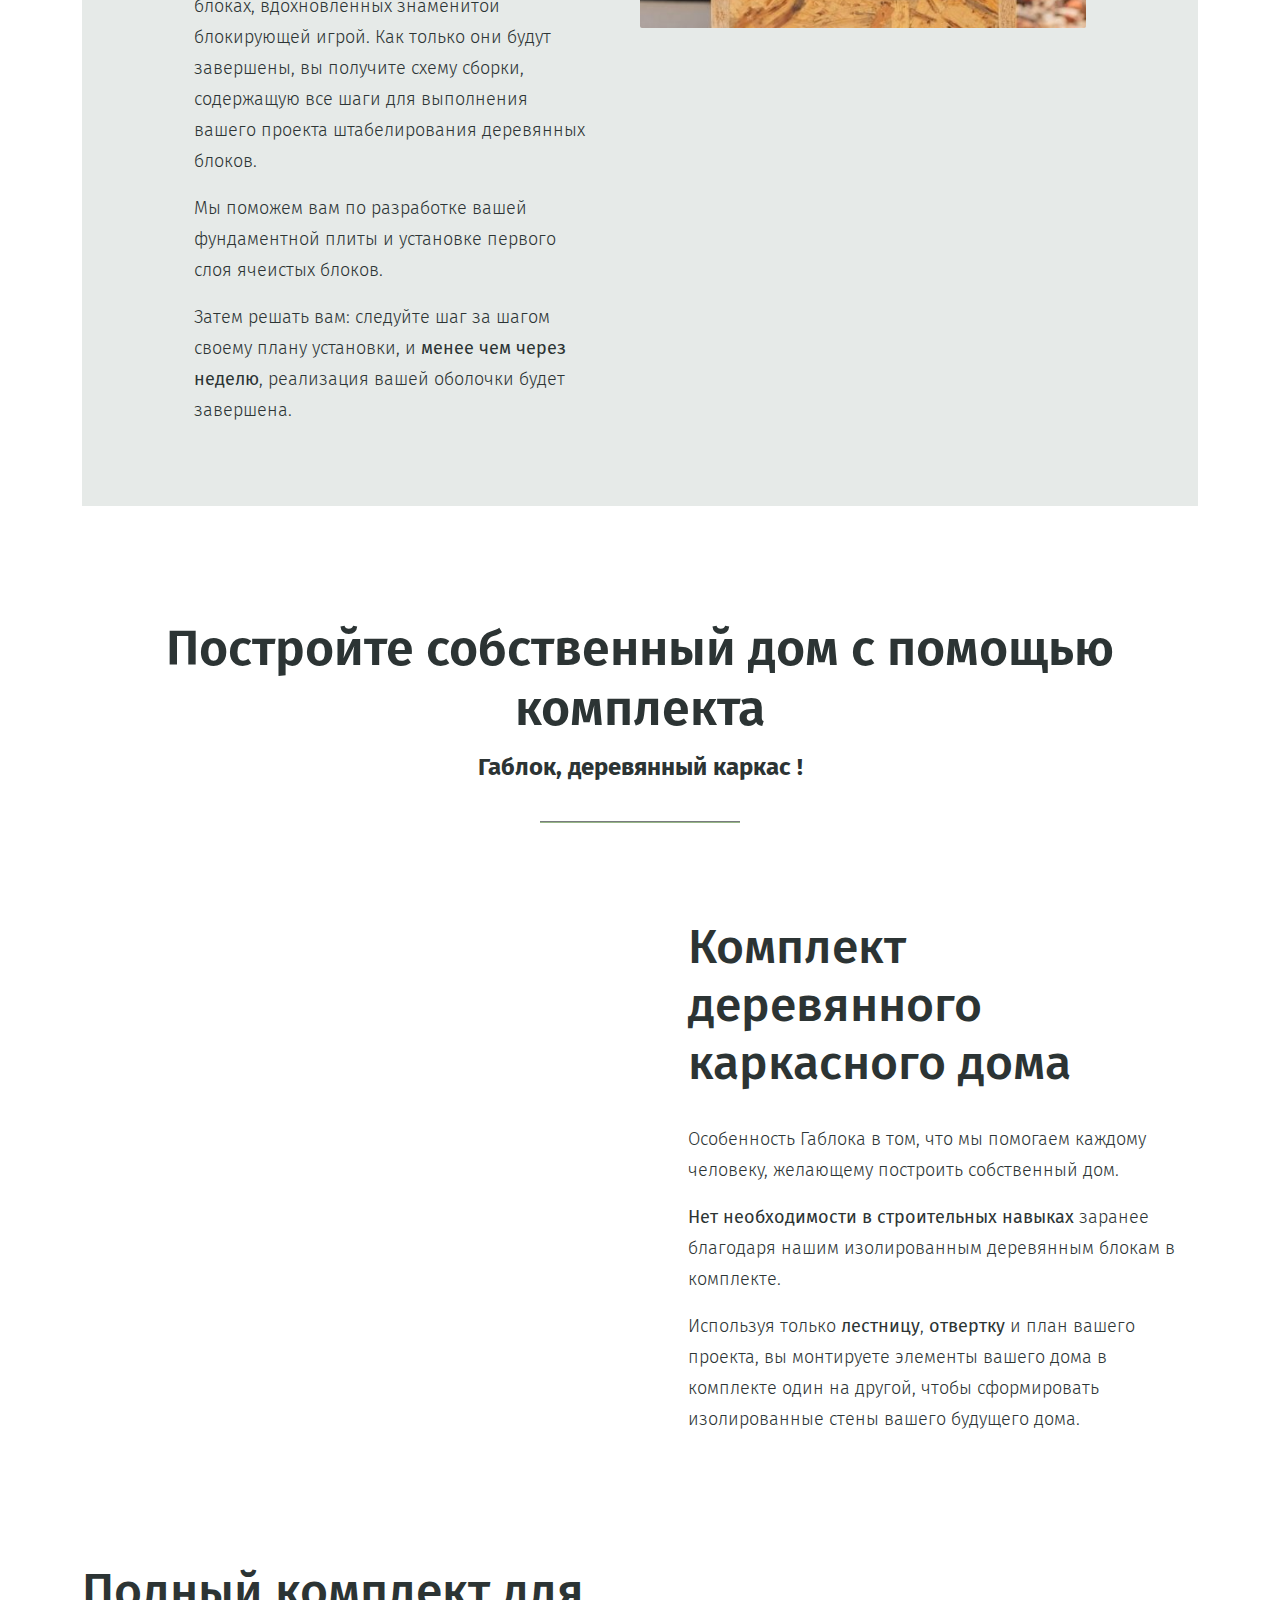
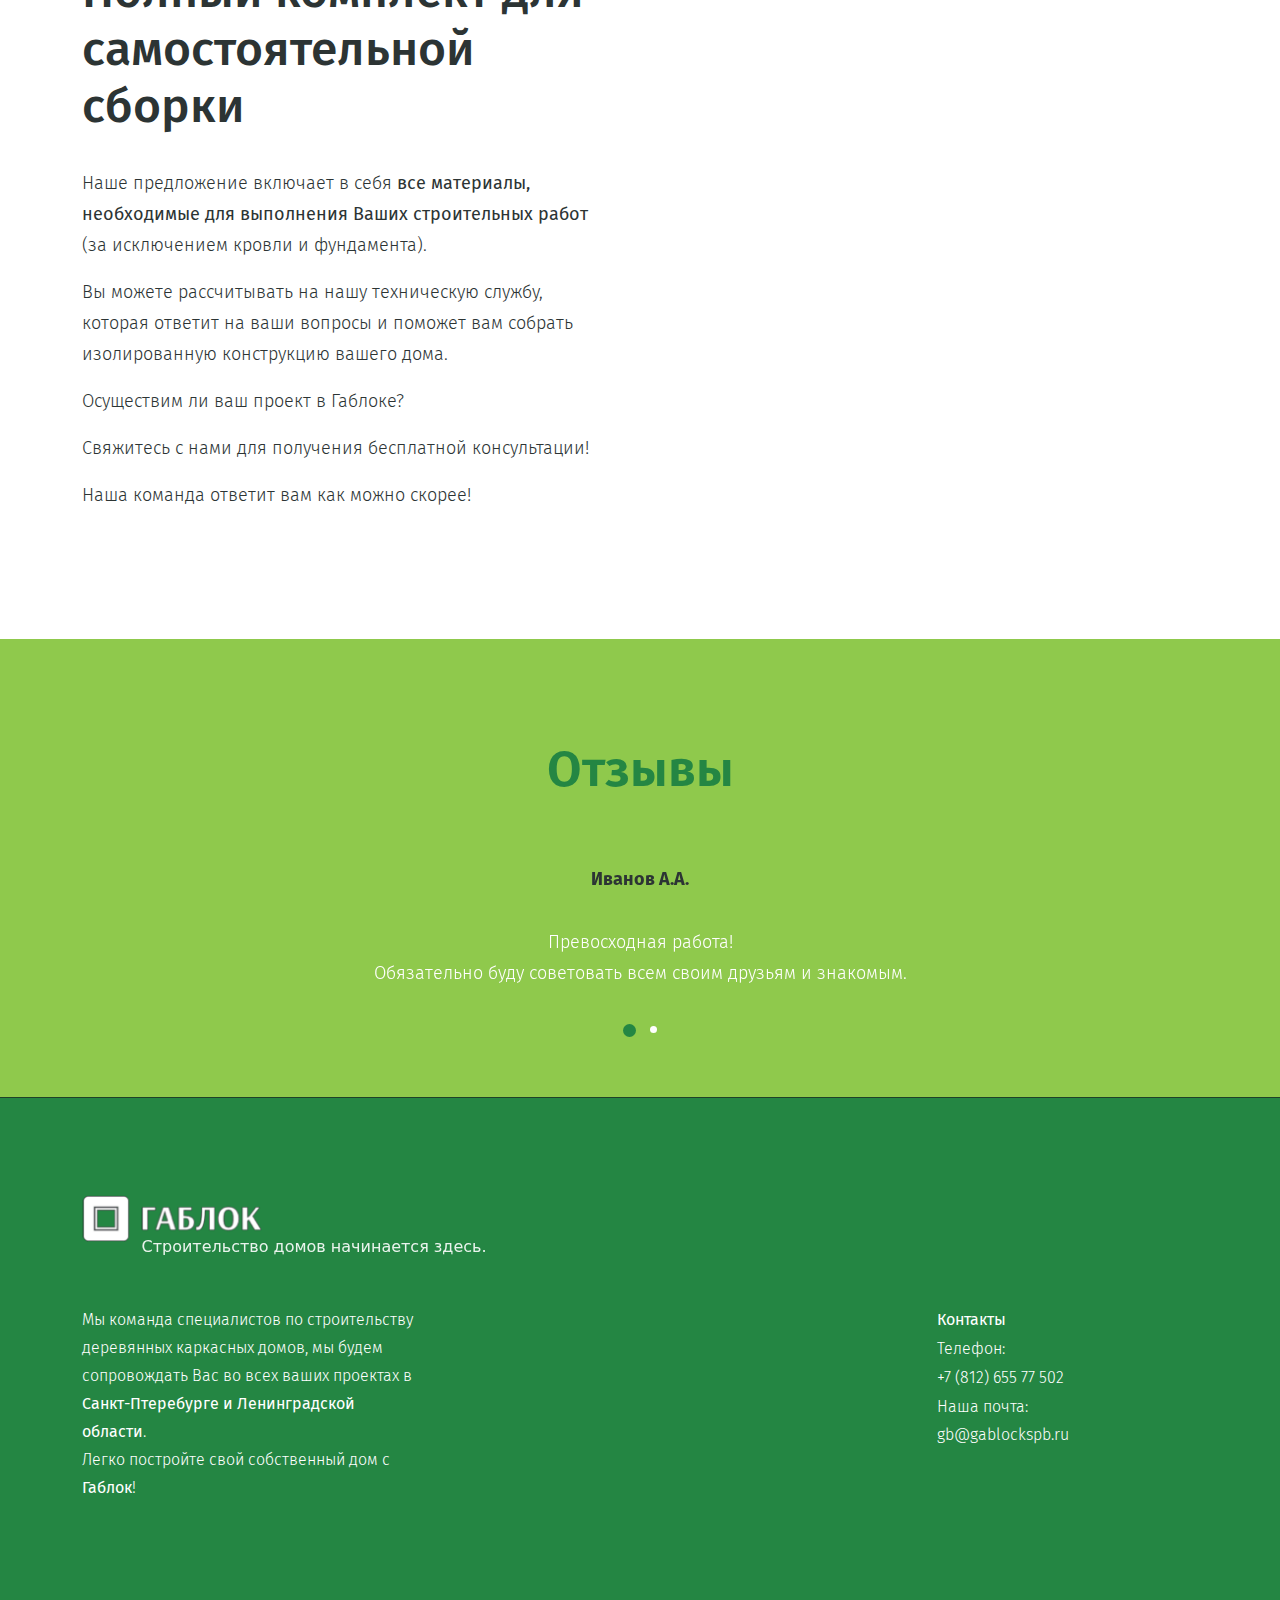
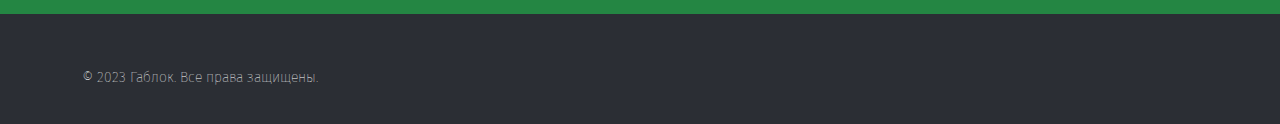
==== commit 111ab648: "Add files via upload" ====
--- a/index.html
+++ b/index.html
@@ -66,12 +66,12 @@
                             </button> 
                             <div class="collapse header-navbar navbar-collapse" id="navbarSupportedContent"> 
                                 <ul class="navbar-nav ms-auto mb-2 mb-lg-0"> 
-                                    <li class="nav-item "> <a class="nav-link" aria-current="page" href="/a-propos">О нас</a> </li> 
+                                    <li class="nav-item "> <a class="nav-link" aria-current="page" href="#start">О нас</a> </li> 
                                     <li class="nav-item "> <a class="nav-link" href="/elements-kit-ossature-bois">Что такое габлок</a> </li>
                                     <li class="nav-item "> <a class="nav-link" href="/autoconstruction-ossature-bois-faq">Вопросы</a> </li> 
                                     <!-- <li class="nav-item "> <a class="nav-link" href="/projets">Проекты</a> </li>  -->
                                     <!-- <li class="nav-item "> <a class="nav-link" href="/actualites-kit-maison-bois">Новости</a> </li>  -->
-                                    <li class="nav-item "> <a class="nav-link" href="/contact-devis-autoconstruction-maison">Контакты</a> </li>
+                                    <li class="nav-item "> <a class="nav-link" href="#contact">Контакты</a> </li>
                                 </ul> 
                             </div> 
                         </nav> 
@@ -79,9 +79,11 @@
                 </header>
                 
                 <section class="header-hero header-hero-video"> 
+                    
                     <video playsinline="playsinline" id="HeroVideo" autoplay="autoplay" muted="muted" loop="loop" poster="/video/Untitled-1.png" class="lozad is-inview" data-poster="" data-scroll="" data-loaded="true"> 
                         <source type="video/mp4" src="/video/Gablokmontagemaisonrapide1_1.mp4"> 
-                    </video>
+                    </video><div id="start"></div>
+                    
                 </section>
 
                 <section class="section-start"> 
@@ -545,7 +547,7 @@
                         <script> window.addEventListener('DOMContentLoaded', function () { $(function () { var owl = $(".owl-testimonials"); owl.owlCarousel({ items: 1, margin: 10, loop: true, nav: false }); }); });</script>
                         
                         
-                        <footer class="footer-back-color border-top"> 
+                        <footer class="footer-back-color border-top" id="contact"> 
                             <div class="container footer-tb-mar line-1"> 
                                 <div class="row row-cols-1 row-cols-sm-2 row-cols-md-5 small-row-center"> 
                                     <div class="col-lg-4 col-md-6 col-sm-12 mb-3 footer-para-first"> 
--- a/css/style.css
+++ b/css/style.css
@@ -0,0 +1,2716 @@
+:root {
+    --theme-color-main: #248643;
+    --theme-color-secondary: #117e1f;
+    --theme-color-light: #fff;
+    --theme-color-dark: #2c3434;
+    --theme-color-light-darker-bg: #E6EAE8;
+}
+
+body {
+    font-weight: 300;
+    font-size: 18px;
+    line-height: 1.8;
+    overflow-x: hidden;
+}
+
+.fixed-navbar {
+    position: fixed;
+    top: 0;
+    left: 0;
+    width: 100%;
+    background-color: var(--theme-color-main);
+    backdrop-filter: blur(7px);
+    z-index: 999;
+    height: 145px;
+}
+
+.navbar-top-mar {
+    margin-top: 40px;
+}
+
+.btn-close {
+    background: transparent;
+}
+
+.btn-close i {
+    color: #000;
+    font-size: 30px;
+    background-color: #f5f5f5;
+    border-radius: 50%;
+}
+
+
+.modal-header {
+    border: none;
+}
+
+.arrow-down::after {
+    content: '';
+    position: absolute;
+    left: -23px;
+    top: 12px;
+    width: 10px;
+    height: 10px;
+    border-right: 2px solid #2c343480;
+    border-bottom: 2px solid #2c343480;
+    transform: rotate(45deg);
+}
+
+.navbar-toggler {
+    border: none;
+}
+
+.navbar-toggler:focus {
+    box-shadow: none;
+    border: none;
+}
+
+span.mobile-size-menu.collapsed {
+    position: relative;
+    display: inline-block;
+    width: 35px;
+    height: 20px;
+    transform: rotate(0deg) rotateZ(0deg);
+    border-top: 2px solid var(--theme-color-light);
+    transition: all 0.5s ease;
+}
+
+span.mobile-size-menu.collapsed::before {
+    content: "";
+    position: absolute;
+    top: 7px;
+    left: 0;
+    width: 75%;
+    height: 2px;
+    background-color: var(--theme-color-light);
+}
+
+span.mobile-size-menu.collapsed::after {
+    content: "";
+    position: absolute;
+    bottom: 0;
+    left: 0;
+    transform: rotate(0deg) rotateZ(0deg);
+    width: 50%;
+    height: 2px;
+    background-color: var(--theme-color-light);
+}
+
+span.mobile-size-menu {
+    position: relative;
+    display: inline-block;
+    width: 29px;
+    height: 12px;
+    transform: rotate(360deg) rotateZ(61deg);
+    border-top: 2px solid var(--theme-color-light);
+    transition: all 0.5s ease;
+}
+
+span.mobile-size-menu::before {
+    content: "";
+    position: absolute;
+    top: 7px;
+    left: 0;
+    width: 75%;
+    height: 2px;
+    background-color: transparent;
+}
+
+span.mobile-size-menu::after {
+    content: "";
+    position: absolute;
+    bottom: 10px;
+    left: 0;
+    transform: rotate(60deg);
+    width: 100%;
+    height: 2px;
+    background-color: var(--theme-color-light);
+}
+
+
+.modal-backdrop.fade.show {
+    display: none;
+}
+
+.header-logo a {
+    text-decoration: none;
+}
+
+.header-logo a img {
+    width: 180px;
+    opacity: 0.9;
+}
+
+.header-navbar ul li a {
+    font-size: 18px;
+    margin-right: 10px;
+    color: var(--theme-color-light);
+    font-family: 'Fira Sans', sans-serif;
+    font-weight: 400;
+    position: relative;
+    padding-bottom: 0;
+    opacity: 1;
+}
+
+/* .header-navbar ul li a::before {
+   content: "";
+   position: absolute;
+   top: 100%;
+   left: 0;
+   right: 0;
+   height: 1px;
+   opacity: .1;
+   background-color: #2c3434;
+   -webkit-transition: all .2s cubic-bezier(.4,0,.2,1);
+   -moz-transition: all .2s cubic-bezier(.4,0,.2,1);
+   -ms-transition: all .2s cubic-bezier(.4,0,.2,1);
+   -o-transition: all .2s cubic-bezier(.4,0,.2,1);
+   transition: all .2s cubic-bezier(.4,0,.2,1);
+} */
+
+.header-navbar ul li {
+    position: relative;
+    list-style: none;
+}
+
+/*.header-navbar ul li a::after{*/
+/*    content: "";*/
+/*    width: 0%;*/
+/*    height: 1px;*/
+/*    background-color: #6f882c;*/
+/*    display: block;*/
+/*    margin: auto;*/
+/*    transition: all 0.6s ease;*/
+/*}*/
+/*.header-navbar ul li a:hover::after{*/
+/*    width: 100%;*/
+/*}*/
+
+.header-navbar ul li.active a, .header-navbar ul li a:hover {
+    color: #ade513;
+}
+
+.header-hero-video video {
+    width: 100%;
+    height: 800px;
+    object-fit: cover;
+}
+
+.mouse-position {
+    position: relative;
+}
+
+.mouse {
+    margin-top: 30px;
+    margin-bottom: 20px;
+    width: 5px;
+    height: 20px;
+    background-color: #f3f3f3fb;
+    border-radius: 3px;
+}
+
+.mouse1 {
+    position: absolute;
+    margin-top: 30px;
+    border-radius: 3px;
+    width: 5px;
+    height: 10px;
+    background-color: #6f882c;
+    top: 0;
+    left: 0;
+    z-index: 5;
+    animation: mouseani;
+    animation-iteration-count: infinite;
+    animation-delay: 0s;
+    animation-duration: 1s;
+}
+
+@keyframes mouseani {
+    0% {
+        margin-top: 30px;
+    }
+    25% {
+        margin-top: 35px;
+    }
+    50% {
+        margin-top: 40px;
+    }
+}
+
+.heading-first-pad-bot {
+    margin-bottom: 3rem;
+}
+
+.heading-first h1 {
+    font-size: 50px;
+    font-weight: 500;
+    color: #2c3434;
+    font-family: 'Fira Sans', sans-serif;
+    position: relative;
+}
+
+.heading-first p {
+    font-size: 24px;
+    font-weight: 700;
+    color: #2c3434;
+    font-family: 'Fira Sans', sans-serif;
+
+}
+
+.heading-first hr {
+    margin: 32px auto;
+    width: 200px;
+    text-align: center;
+    height: 2px;
+    background-color: #528837;
+    opacity: 0.6;
+}
+
+hr.hr-left {
+    width: 200px;
+    height: 2px;
+    background-color: #528837;
+    opacity: 0.6;
+    margin: 32px 0;
+}
+
+
+.para-first-pading {
+    padding-left: 72px;
+    padding-right: 48px;
+}
+
+.para-first p {
+    font-size: 18px;
+    color: #2c3434;
+    font-family: 'Fira Sans', sans-serif;
+    line-height: 31px;
+    font-weight: 300;
+    text-align: left;
+}
+
+.latest-project-bg {
+    position: relative;
+    background: var(--theme-color-main);
+    padding-top: 8rem;
+}
+
+.latest-project-bg::before {
+    content: "";
+    position: absolute;
+    top: 400px;
+    left: 0;
+    bottom: 0;
+    right: 0;
+    background-color: #f5f5f5;
+}
+
+@media (max-width: 991px) {
+    .latest-project-bg::before {
+        top: 500px;
+    }
+}
+
+
+.the-latest-project-top-padding {
+    padding-top: 10vh;
+}
+
+.first-card {
+    position: relative;
+    height: 291px;
+}
+
+.first-card img {
+    width: 100%;
+    height: 100%;
+    object-fit: cover;
+}
+
+.overlay-content {
+    position: absolute;
+    bottom: 0;
+    left: 0;
+    width: 100%;
+}
+
+.overlay-content.article-date {
+    top: 0;
+}
+
+.overlay-content.article-date p {
+    background: var(--theme-color-main);
+    width: 100%;
+}
+
+
+.overlay-content p {
+    background-color: var(--theme-color-secondary);
+    color: #fff;
+    font-size: 1.2rem;
+    line-height: 30px;
+    font-weight: 500;
+    margin-bottom: 0;
+    padding: 0.5rem 2.1rem;
+}
+
+.card-text p {
+    margin-top: 16px;
+    color: #2c3434;
+    font-size: 18px;
+    font-family: 'Fira Sans', sans-serif;
+}
+
+.first-column {
+    position: relative;
+    cursor: pointer;
+}
+
+.first-column .card {
+    border: none;
+    background-color: transparent;
+    background: var(--theme-color-light);
+    height: 100%;
+}
+
+.first-column .card p {
+    padding: 0.5rem 2.1rem;
+}
+
+.hover-effect {
+    position: absolute;
+    top: 0;
+    left: 0;
+    width: 100%;
+    height: 100%;
+    background-color: rgba(29, 66, 41, 0.5);
+    opacity: 0;
+    transition: all 0.6s ease;
+}
+
+.first-column:hover .hover-effect {
+    opacity: 1;
+}
+
+.first-column .card .first-card::before {
+    content: "";
+    position: absolute;
+    top: 50%;
+    left: 50%;
+    background-image: url(../images/g.png);
+    z-index: 55;
+    display: block;
+    width: 110px;
+    height: 110px;
+    background-position: 50%;
+    background-repeat: no-repeat;
+    background-size: contain;
+    transform: translateX(-50%) translateY(-50%) scale(.6) rotate(-30deg);
+    opacity: 0;
+    transition: all 0.6s ease;
+}
+
+.first-column:hover .first-card::before {
+    opacity: 0.5;
+    transform: rotate(0deg) translate(-50%, -50%);
+}
+
+.card-box {
+    position: relative;
+    height: 100%;
+}
+
+.more-project {
+    padding-bottom: 100px;
+}
+
+.more-project a {
+    position: relative;
+    z-index: 1;
+}
+
+.more-project a {
+    font-size: 19px;
+    color: #000;
+    text-decoration: none;
+    font-family: 'Fira Sans', sans-serif;
+    font-weight: 400;
+    padding: 0 25px 10px 50px;
+    text-transform: uppercase;
+}
+
+.more-project a:hover {
+    color: #6f882c;
+}
+
+.more-project a::before {
+    content: "";
+    border-right: 3px solid black;
+    border-bottom: 3px solid black;
+    position: absolute;
+    top: 6px;
+    left: 16px;
+    width: 11px;
+    height: 11px;
+    transform: rotate(310deg);
+}
+
+.more-project a:hover::before {
+    border-right: 3px solid #6f882c;
+    border-bottom: 3px solid #6f882c;
+}
+
+.more-project a::after {
+    content: "";
+    position: absolute;
+    bottom: 0;
+    left: 0;
+    right: 0;
+    background-color: var(--theme-color-secondary);
+    height: 2px;
+    opacity: 0.8;
+    transition: all 0.3s ease;
+    z-index: 0;
+}
+
+.more-project a:hover::after {
+    background-color: #6f882c;
+    opacity: 1;
+    animation: moreproject;
+    animation-duration: 1s;
+    animation-iteration-count: 1;
+    animation-delay: 0ms;
+}
+
+@keyframes moreproject {
+    0% {
+        width: 0px;
+    }
+    100% {
+        width: 201px;
+    }
+}
+
+.ques-bg-image {
+    /*background-image: url(../images/question-image.jpg);*/
+    width: 100%;
+    background-repeat: no-repeat;
+    background-size: cover;
+    background-position: center;
+    position: relative;
+    padding-top: 10vh;
+    padding-bottom: 10vh;
+    overflow: hidden;
+}
+
+@media (min-width: 1200px) {
+    .ques-bg-image {
+        background-position: right;
+    }
+}
+
+.ques-bg-image::before {
+    content: "";
+    position: absolute;
+    top: 0;
+    left: 0;
+    width: 100%;
+    height: 100%;
+    background-color: rgba(0, 0, 0, .1);
+    z-index: 1;
+}
+
+/*.ques-bg-image::after {*/
+/*    content: "";*/
+/*    position: absolute;*/
+/*    bottom: 0;*/
+/*    left: -89px;*/
+/*    background-image: url(../images/gablok-logo-white.svg);*/
+/*    width: 500px;*/
+/*    height: 464px;*/
+/*    background-repeat: no-repeat;*/
+/*    opacity: 0.4;*/
+/*}*/
+
+.ques-padding {
+    padding: 0 124px;
+}
+
+.questions-container {
+    position: relative;
+    z-index: 2;
+}
+
+.questions-container h1 {
+    font-size: 50px;
+    font-weight: 550;
+    color: #2c3434;
+    font-family: 'Fira Sans', sans-serif;
+}
+
+.questions-container ul li a {
+    font-size: 27px;
+    color: #fff;
+    text-decoration: none;
+    display: inline-block;
+    font-weight: 100;
+}
+
+.questions-container ul {
+    padding: 0 0;
+}
+
+.questions-container ul li {
+    position: relative;
+    list-style: none;
+    margin: 1rem 0;
+    font-family: 'Fira Sans', sans-serif;
+    font-weight: 400;
+    padding-left: 48px;
+}
+
+.questions-container ul li::before {
+    content: '';
+    position: absolute;
+    top: 20px;
+    left: 6px;
+    width: 13px;
+    height: 13px;
+    border-right: 4px solid rgb(255, 255, 255);
+    border-bottom: 4px solid rgb(255, 255, 255);
+    transform: rotate(-45deg);
+}
+
+.questions-container ul li a::after {
+    content: "";
+    width: 0%;
+    height: 2px;
+    background-color: #ffffff;
+    display: block;
+    transition: all 0.6s ease;
+}
+
+.questions-container ul li a:hover::after {
+    width: 100%;
+}
+
+.all-qeus-section {
+    margin-top: -19px;
+    position: relative;
+    z-index: 99;
+}
+
+.all-qeus-section a {
+    text-decoration: none;
+    padding: 16px 24px;
+    font-size: 20px;
+    font-family: 'Fira Sans', sans-serif;
+    font-weight: 400;
+    color: #fff;
+    background: var(--theme-color-main);
+    transition: all 0.5s ease;
+    text-transform: uppercase;
+}
+
+.all-qeus-section a:hover {
+    background: #2c3434;
+}
+
+.why-first p {
+    font-size: 30px;
+    font-family: 'Fira Sans', sans-serif;
+}
+
+.side-dashboard a h5 {
+    font-size: 16px;
+    color: #3f4646;
+    font-weight: 500;
+    padding-top: 10px;
+    font-family: 'Fira Sans', sans-serif;
+    margin-bottom: 1.2rem;
+}
+
+.main-column-position-sticky {
+    position: relative;
+}
+
+.why-posi-stikcy {
+    position: relative;
+    margin-top: 10vh;
+}
+
+.why-first {
+    position: -webkit-sticky;
+    position: sticky;
+    top: 170px;
+}
+
+.dashboard-back {
+    background-color: #E6EAE8;
+    padding-top: 2rem;
+}
+
+.dash-project {
+    /*height: 20px;*/
+    /*margin-top: 5px;*/
+    height: 35px;
+    margin-top: 0;
+}
+
+/*.dash-project a {*/
+/*    text-decoration: none;*/
+/*    padding: 18px 53px;*/
+/*    padding-right: 27px;*/
+/*    font-size: 19px;*/
+/*    font-family: 'Fira Sans', sans-serif;*/
+/*    font-weight: 400;*/
+/*    color: #fff;*/
+/*    background: #6f882c;*/
+/*    transition: all 0.5s ease;*/
+/*    position: relative;*/
+/*}*/
+
+.dash-project a {
+    text-decoration: none;
+    padding: 18px 53px 18px 0;
+    /*padding-right: 27px;*/
+    font-size: 19px;
+    font-family: 'Fira Sans', sans-serif;
+    font-weight: 400;
+    color: #fff;
+    background: var(--theme-color-main);
+    transition: all 0.5s ease;
+    display: inline-block;
+    width: 90%;
+    position: absolute;
+    right: 0;
+}
+
+@media (max-width: 991px) {
+    .dash-project a {
+        padding: 18px 53px 18px 53px;
+        width: auto;
+        position: relative;
+        right: auto;
+    }
+}
+
+.dash-project a:hover {
+    background: #2c3434;
+}
+
+/*.dash-project a::before {*/
+/*    content: "";*/
+/*    border-right: 3px solid rgb(255, 255, 255);*/
+/*    border-bottom: 3px solid rgb(255, 255, 255);*/
+/*    position: absolute;*/
+/*    top: 40%;*/
+/*    left: 25px;*/
+/*    width: 11px;*/
+/*    height: 11px;*/
+/*    transform: rotate(310deg);*/
+/*}*/
+
+.dash-heading-second h1 {
+    font-size: 50px;
+    font-weight: 500;
+    color: #2c3434;
+    font-family: 'Fira Sans', sans-serif;
+}
+
+.dash-heading-second {
+    padding-left: 20px;
+}
+
+.dash-heading-second p {
+    font-size: 24px;
+    font-weight: 700;
+    color: #2c3434;
+    font-family: 'Fira Sans', sans-serif;
+
+}
+
+.dash-heading-second hr {
+    margin-top: 32px;
+    width: 200px;
+    text-align: center;
+    height: 3px;
+    background-color: #2c3434;
+}
+
+.animation-position {
+    position: relative;
+}
+
+.home-animation-resp-dash img {
+    width: 100%;
+}
+
+.dash-img-more-elipis {
+    width: 16px;
+    height: 16px;
+    background-color: #000;
+    border-radius: 50%;
+    border: 2px solid hsla(0, 0%, 100%, .8);
+    position: absolute;
+    box-shadow: 0 0 0 5px rgb(111 136 44 / 50%);
+    animation: myelipis;
+    animation-duration: 1s;
+    animation-direction: alternate;
+    animation-delay: 0ms;
+    animation-iteration-count: infinite;
+}
+
+@keyframes myelipis {
+    0% {
+        box-shadow: 0 0 0 2px rgb(111 136 44 / 40%);
+        background-color: rgb(49, 56, 25);
+        border: 2px solid hsla(0, 0%, 100%, .8);
+    }
+    25% {
+        box-shadow: 0 0 0 4px rgb(111 136 44 / 55%);
+        border: 2px solid hsla(0, 0%, 100%, .8);
+    }
+    50% {
+        box-shadow: 0 0 0 6px rgba(111, 136, 44, 0.514);
+        background-color: rgb(46, 54, 26);
+        border: 2px solid hsla(0, 0%, 100%, .8);
+    }
+    100% {
+        box-shadow: 0 0 0 4px rgba(111, 136, 44, 0.466);
+        border: 2px solid hsla(0, 0%, 100%, .8);
+    }
+}
+
+.datatoolptip {
+    position: absolute;
+    bottom: 22px;
+    width: 150px;
+    border-radius: 5px;
+    padding: 2px 11px;
+    background-color: #000;
+    color: #fff;
+    transform: translateY(35px);
+    transition: all 0.6s ease;
+    opacity: 0;
+    visibility: hidden;
+    font-size: 15px;
+    font-family: 'Fira Sans', sans-serif;
+}
+
+.dash-img-more-elipis:hover .datatoolptip {
+    visibility: visible;
+    opacity: 1;
+    transform: translateY(-10px);
+}
+
+.datatoolptip::before {
+    content: "";
+    border-right: 3px solid #000;
+    border-bottom: 3px solid #000;
+    position: absolute;
+    left: 5px;
+    bottom: -4px;
+    width: 13px;
+    height: 13px;
+    background-color: #000;
+    transform: rotate(45deg);
+}
+
+.animation-position1 {
+    position: absolute;
+    top: 83%;
+    left: 39%;
+}
+
+.animation-position2 {
+    position: absolute;
+    top: 80%;
+    left: 34%;
+}
+
+.animation-position3 {
+    position: absolute;
+    top: 77%;
+    left: 28%;
+}
+
+.animation-position4 {
+    position: absolute;
+    top: 72%;
+    left: 22%;
+}
+
+.animation-position5 {
+    position: absolute;
+    top: 69%;
+    left: 18%;
+}
+
+.animation-position6 {
+    position: absolute;
+    top: 64%;
+    left: 14%;
+}
+
+.animation-position7 {
+    position: absolute;
+    top: 39%;
+    left: 20%;
+}
+
+.animation-position8 {
+    position: absolute;
+    top: 31%;
+    left: 23%;
+}
+
+.animation-position9 {
+    position: absolute;
+    top: 26%;
+    left: 28%;
+}
+
+.animation-position10 {
+    position: absolute;
+    top: 22%;
+    left: 36%;
+}
+
+.animation-position11 {
+    position: absolute;
+    top: 18%;
+    left: 41%;
+}
+
+.animation-position12 {
+    position: absolute;
+    top: 14%;
+    left: 44%;
+}
+
+.animation-position13 {
+    position: absolute;
+    top: 15%;
+    left: 58%;
+}
+
+.animation-position14 {
+    position: absolute;
+    top: 23%;
+    left: 73%;
+}
+
+.animation-position15 {
+    position: absolute;
+    top: 38%;
+    left: 59%;
+}
+
+.animation-position16 {
+    position: absolute;
+    top: 23%;
+    left: 46%;
+}
+
+.animation-position17 {
+    position: absolute;
+    top: 32%;
+    left: 38%;
+}
+
+.animation-position18 {
+    position: absolute;
+    top: 57%;
+    left: 63%;
+}
+
+.build-own-house-top {
+    margin-top: 10vh;
+}
+
+.who-gab-hori hr {
+    margin-left: 0px;
+}
+
+.first-block-mar {
+    margin-top: 14vh;
+}
+
+.block-first-image-mar {
+    margin-right: 60px;
+}
+
+.block-first-heading h3 {
+    /*font-size: 30px;*/
+    font-size: 3rem;
+    color: #2c3434;
+    font-family: 'Fira Sans', sans-serif;
+    margin-bottom: 2rem;
+}
+
+.block-first-row {
+    display: flex;
+    justify-content: space-between;
+    align-items: center;
+}
+
+.block-img-padding-column {
+    padding: 2rem;
+}
+
+.block-image {
+    width: 100%;
+    height: 100%;
+}
+
+.block-image img {
+    width: 100%;
+}
+
+.second-block-top-margin {
+    margin-top: 10vh;
+}
+
+.second-block-first-img-top-margin {
+    margin-top: 60px;
+}
+
+.testimonial-back-img {
+    position: relative;
+    background-color: #8FC94C;
+    overflow: hidden;
+    /*margin-top: 120px;*/
+    margin-top: 65px;
+    padding-top: 100px;
+}
+
+/*.testimonial-back-img::before {*/
+/*    content: "";*/
+/*    position: absolute;*/
+/*    bottom: -94px;*/
+/*    left: 486px;*/
+/*    background-image: url(../images/gablok-logo-white.svg);*/
+/*    background-size: 100%;*/
+/*    width: 700px;*/
+/*    height: 700px;*/
+/*    background-repeat: no-repeat;*/
+/*    transform: rotate(336deg);*/
+/*}*/
+
+.owl-theme .owl-dots .owl-dot.active span {
+    background-color: var(--theme-color-main) !important;
+    width: 13px !important;
+    height: 13px !important;
+    position: relative;
+    top: 4px;
+}
+
+.owl-theme .owl-dots .owl-dot span {
+    width: 7px !important;
+    height: 7px !important;
+    background: #fff;
+}
+
+.item-heading {
+    font-size: 18px;
+    font-family: 'Fira Sans', sans-serif;
+}
+
+.footer-back-color {
+    background-color: var(--theme-color-main);
+}
+
+.footer-tb-mar {
+    margin-top: 97px;
+    margin-bottom: 80px;
+}
+
+.footer-para-first .footer-social li a {
+    font-size: 30px;
+    color: #6f882c;
+}
+
+.first-footer-navbar ul li a {
+    text-decoration: none;
+    font-size: 16px;
+    font-family: 'Fira Sans', sans-serif;
+    color: var(--theme-color-light);
+    font-weight: 300;
+}
+
+.first-footer-navbar ul li a i {
+    color: var(--theme-color-light);
+}
+
+.footer-para-first p {
+    font-size: 16px;
+    font-family: 'Fira Sans', sans-serif;
+    color: var(--theme-color-light);
+    line-height: 28px;
+    font-weight: 300;
+}
+
+.footer-hover a {
+    position: relative;
+    z-index: 1;
+    font-weight: 400;
+    padding: 0 5px 10px 5px;
+}
+
+.footer-hover a::after {
+    content: "";
+    position: absolute;
+    bottom: 0;
+    left: 0;
+    right: 0;
+    background-color: rgb(90, 90, 90);
+    height: 1px;
+    opacity: 0.3;
+    transition: all 0.3s ease;
+    z-index: 0;
+}
+
+.footer-hover a:hover::after {
+    background-color: #6f882c;
+    opacity: 1;
+    animation: footerhover;
+    animation-duration: 1s;
+    animation-iteration-count: 1;
+    animation-delay: 0ms;
+}
+
+@keyframes footerhover {
+    0% {
+        width: 0px;
+    }
+    100% {
+        width: 100%;
+    }
+}
+
+.footer-navbar-second p {
+    font-size: 16px;
+}
+
+.footer-navbar-second p {
+    font-family: 'Fira Sans', sans-serif;
+    color: var(--theme-color-light);
+}
+
+.footer-navbar-second ul li span {
+    font-size: 16px;
+    font-family: 'Fira Sans', sans-serif;
+    color: var(--theme-color-light);
+}
+
+.footer-navbar-second ul li span i {
+    font-size: 14px;
+    color: var(--theme-color-light);
+}
+
+.footer-navbar-second ul li span a {
+    color: var(--theme-color-light);
+}
+
+.footer-copyright {
+    background-color: #2B2E34;
+    min-height: 110px;
+    color: #fff;
+    /*padding-top: 33px;*/
+    padding-top: 43px;
+}
+
+.footer-copyright-para p {
+    font-size: 14px;
+    color: #fff;
+    font-weight: 100;
+    font-family: 'Fira Sans', sans-serif;
+}
+
+.footer-copyright a {
+    font-size: 14px;
+    color: #fff;
+    font-family: 'Fira Sans', sans-serif;
+}
+
+
+/* Home Page Responsive  */
+
+@media screen and (max-width: 965px) {
+    .heading-first h1 {
+        font-size: 40px;
+    }
+
+    .home-para-resp-first-pading {
+        padding-left: 0;
+        padding-right: 0;
+    }
+
+    .first-card {
+        height: 400px;
+    }
+
+    .questions-container h1 {
+        font-size: 40px;
+    }
+
+    .ques-padding {
+        padding: 0;
+    }
+
+    .questions-container ul li a {
+        font-size: 19.8px;
+    }
+
+    .dash-heading-second h1 {
+        font-size: 40px;
+    }
+
+    .dash-heading-second p {
+        font-size: 21px;
+    }
+
+    .who-gab-hori h1 {
+        margin-top: 80px;
+    }
+
+    .home-resp-first-block {
+        margin-top: 2vh;
+    }
+
+    .block-image {
+        width: 100%;
+        height: auto;
+        margin-top: 35px;
+        margin-bottom: 45px;
+    }
+
+    .block-first-heading h3 {
+        font-size: 25px;
+    }
+
+    .block-image-margin-2 {
+        margin-left: 0;
+    }
+
+    .second-block-top-margin {
+        margin-top: 60px;
+    }
+
+    .header-navbar.navbar-collapse.collapse.show {
+        height: 100vh;
+    }
+
+    ul.navbar-nav.ms-auto {
+        margin-right: auto;
+    }
+
+    .navbar-nav {
+        display: flex;
+        flex-direction: column;
+        padding-left: 0;
+        margin-bottom: 0;
+        justify-content: center;
+        list-style: none;
+        align-items: center;
+        height: 100vh;
+    }
+
+    .testimonial-back-img::before {
+        left: 140px;
+        bottom: 0;
+    }
+
+    .testimonial-heading-first h1 {
+        position: relative;
+        z-index: 5;
+    }
+
+    .dash-first-column {
+        margin-top: 45px;
+    }
+
+    .why-first p {
+        font-size: 25px;
+    }
+}
+
+@media screen and (max-width: 768px) {
+    .animation-position {
+        height: auto;
+        width: auto;
+        overflow: hidden;
+    }
+
+    .header-hero-video video {
+        height: 780px;
+    }
+
+    .modal-body ul {
+        padding: 0;
+    }
+
+    .dash-first-column {
+        margin-top: 45px;
+    }
+}
+
+@media screen and (max-width: 600px) {
+    .home-header-image img {
+        width: 344px;
+    }
+
+    .para-first-pading {
+        padding: 0;
+    }
+
+    /*.footer-copyright{*/
+    /*    height: 163px;*/
+    /*}*/
+    .ques-padding {
+        padding: 0 15px;
+    }
+
+    .testimonial-back-img::before {
+        left: -170px;
+        top: -45px;
+    }
+
+    .small-screen-center {
+        justify-content: center;
+    }
+
+    .small-row-center {
+        text-align: center;
+    }
+
+    .header-hero-video video {
+        height: 699px;
+    }
+}
+
+@media screen and (max-width: 420px) {
+    .header-hero.header-hero-video {
+        padding-top: 68px;
+    }
+
+    .ques-bg-image::after {
+        width: 490px;
+        height: 470px;
+        background-size: cover;
+    }
+
+    .questions-container ul li::before {
+        top: 11px;
+    }
+
+    .dash-heading-second {
+        padding-left: 0px;
+    }
+
+    .para-first p {
+        line-height: 1.5;
+    }
+
+    .dash-first-column {
+        margin-top: 45px;
+    }
+
+    .second-block-first-img-top-margin {
+        margin-top: 0;
+    }
+
+    .block-image {
+        margin-top: 0px;
+    }
+
+    .block-img-padding-column {
+        padding-top: 1rem;
+        padding-bottom: 0rem;
+
+    }
+
+    .second-block-top-margin {
+        margin-top: 90px;
+    }
+
+    .home-second-column-resp {
+        margin-top: 30px;
+    }
+
+    .home-resp-third-column {
+        margin-top: 65px;
+    }
+
+    .home-resp-third-column-1 {
+        margin-top: 25px;
+    }
+
+    .testimonial-back-img::before {
+        top: 18px;
+    }
+
+    .card-text p {
+        margin-top: 20px;
+    }
+
+    .small-mar-top-dash-2 {
+        margin-top: 18px;
+    }
+
+    .small-dash-second-column {
+        margin-top: 36px;
+    }
+
+    .dash-heading-second p {
+        font-size: 24px;
+        line-height: 37px;
+    }
+
+    .small-dash-para-top {
+        margin-top: 50px;
+    }
+
+    .home-resp-first-block {
+        margin-top: 10vh;
+    }
+
+    .home-small-block-para-top {
+        margin-top: 28px;
+    }
+
+    .block-img-padding-column {
+        padding-right: 1rem;
+        padding-left: 0rem;
+    }
+
+    .testimonial-back-img {
+        /*margin-top: 90px;*/
+        margin-top: 45px;
+    }
+
+}
+
+
+/* FAQ Page Start  */
+
+
+.faq-heading-mar {
+    margin-top: 17vh;
+}
+
+.faq-first-heading {
+    text-align: center;
+}
+
+.faq-first-heading h1 {
+    font-size: 55px;
+    color: #2c3434;
+    font-family: 'Fira Sans', sans-serif;
+}
+
+.faq-first-heading p {
+    font-size: 24px;
+    font-family: 'Fira Sans', sans-serif;
+    margin-bottom: 0;
+}
+
+.faq-second-heading h3 {
+    font-size: 18px;
+    font-family: 'Fira Sans', sans-serif;
+}
+
+.faq-why-posi-stikcy {
+    margin-top: 68px;
+    margin-bottom: 17vh;
+}
+
+.faq-second-heading h1 {
+    font-size: 50px;
+    text-align: left;
+    font-family: 'Fira Sans', sans-serif;
+    color: #2c3434;
+}
+
+.faq-second-heading h3 {
+    font-size: 30px;
+    font-family: 'Fira Sans', sans-serif;
+    text-align: left;
+}
+
+.faq-second-heading p {
+    font-size: 18px;
+    font-family: 'Fira Sans', sans-serif;
+    /*padding-left: 15px;*/
+}
+
+.faq-ques {
+    margin-top: 48px;
+    padding-left: 15px;
+}
+
+.faq-ques ul {
+    padding-left: 0;
+}
+
+.faq-ques ul li {
+    position: relative;
+    list-style: none;
+    font-family: 'Fira Sans', sans-serif;
+    font-weight: 400;
+    display: flex;
+    margin: 39px 0;
+}
+
+.faq-ques ul li a {
+    text-decoration: none;
+    display: inline-block;
+    color: #2c3434;
+    font-size: 1.2rem;
+    font-weight: bold;
+    position: relative;
+}
+
+.faq-ques ul li img {
+    padding-right: 32px;
+}
+
+.faq-ques ul li a::after {
+    content: "";
+    width: 0%;
+    height: 2px;
+    background-color: #6f882c;
+    display: block;
+    transition: all 0.6s ease;
+    margin: auto;
+    position: absolute;
+    margin-top: 10px;
+}
+
+.faq-ques ul li a:hover::after {
+    width: 100%;
+}
+
+
+/* About Page Start  */
+
+
+.about-first-heading h1 {
+    font-size: 50px;
+    color: #2c3434;
+    font-family: 'Fira Sans', sans-serif;
+    text-align: center;
+}
+
+.about-first-heading h3 {
+    text-align: center;
+    font-size: 24px;
+    font-weight: 700;
+    font-family: 'Fira Sans', sans-serif;
+    padding-top: 9px;
+    margin-bottom: 38px;
+}
+
+.about-first-heading hr {
+    margin: 32px auto 47px auto;
+    width: 200px;
+    text-align: center;
+    height: 2px;
+    background-color: var(--theme-color-main);
+    opacity: 0.8;
+}
+
+.about-first-heading p {
+    font-size: 18px;
+    font-family: 'Fira Sans', sans-serif;
+    padding-left: 65px;
+    padding-right: 65px;
+}
+
+.about-color-hori {
+    margin-top: 33px;
+}
+
+.about-sec-team-bg {
+    background-color: #f5f5f5;
+    margin-top: 10vh;
+    padding-top: 10vh;
+    padding-bottom: 10vh;
+}
+
+.about-img-box {
+    overflow: hidden;
+    position: relative;
+}
+
+.about-img-box img {
+    width: 100%;
+    height: 100%;
+    object-fit: cover;
+}
+
+.about-img-content {
+    position: absolute;
+    bottom: 9px;
+    left: 17px;
+}
+
+.about-img-content h6 {
+    font-size: 1.3rem;
+    display: inline;
+    padding: 2px 0;
+    background: #6f882c;
+    color: #fff;
+    font-weight: 400;
+    line-height: 25px;
+    margin: 0;
+    font-family: 'Fira Sans', sans-serif;
+}
+
+.about-dash-column img {
+    width: 100%;
+    height: 100%;
+    object-fit: cover;
+    box-shadow: 15px 15px rgb(44 52 52 / 50%);
+}
+
+.about-column-para p {
+    font-size: 18px;
+    font-family: 'Fira Sans', sans-serif;
+}
+
+.about-block-second {
+    margin-top: 8vh;
+}
+
+
+/* Elements Page Start  */
+
+.element-animation img {
+    width: 100%;
+    height: 100%;
+    object-fit: cover;
+}
+
+.components-bg {
+    background-color: var(--theme-color-light-darker-bg);
+    margin-top: 120px;
+    padding-top: 10vh;
+    padding-bottom: calc(14vh - 3rem);
+}
+
+.element-card {
+    border: none;
+    position: relative;
+    height: 100%;
+    overflow: hidden;
+    border-radius: 2px;
+}
+
+.element-card a {
+    text-decoration: none;
+    position: relative;
+}
+
+.element-card a::before {
+    content: "";
+    position: absolute;
+    top: 0;
+    left: 0;
+    width: 100%;
+    height: 150%;
+    background-color: rgba(29, 66, 41, 0.65);
+    opacity: 0;
+    visibility: hidden;
+    transition: all 0.5s ease;
+}
+
+.element-card::after {
+    content: "";
+    position: absolute;
+    top: 40%;
+    left: 50%;
+    transform: translate(-50%, -40%);
+    background-image: url(/images/g.png);
+    width: 50px;
+    height: 50px;
+    background-size: cover;
+    display: none;
+}
+
+.element-card a:hover::before {
+    opacity: 1;
+    visibility: visible;
+}
+
+.element-card-img img {
+    width: 70%;
+    height: 100%;
+    object-fit: cover;
+    margin: 0 auto;
+    display: block;
+}
+
+.element-card-content {
+    position: relative;
+    z-index: 125;
+}
+
+.element-card a:hover .element-card-content h2, .element-card a:hover .element-card-content p {
+    color: #fff;
+}
+
+.element-card-content h2 {
+    font-size: 24px;
+    font-family: 'Fira Sans', sans-serif;
+    font-weight: 700;
+    color: #2c3434;
+    padding: 0.5rem;
+    position: relative;
+    text-transform: uppercase;
+    margin-bottom: 1.5rem;
+}
+
+.element-card-content h2::after {
+    content: "";
+    position: absolute;
+    width: 70%;
+    height: 2px;
+    bottom: 0;
+    left: 50%;
+    transform: translate(-50%);
+    background-color: #6f882c;
+}
+
+.element-card-content p {
+    font-size: 18px;
+    font-family: 'Fira Sans', sans-serif;
+    color: #2c3434;
+    margin-bottom: 0;
+}
+
+
+/* Project Page Start  */
+
+.project-first-para p {
+    font-size: 19px;
+    font-family: 'Fira Sans', sans-serif;
+    color: #2c3434;
+}
+
+.project-img-mar-top {
+    margin-top: 10vh;
+    margin-bottom: 10vh;
+}
+
+.project-next-page {
+    font-size: 18px;
+    font-family: 'Fira Sans', sans-serif;
+}
+
+.project-next-page a {
+    text-decoration: none;
+    position: relative;
+    color: #6f882c;
+}
+
+.project-next-page a::after {
+    content: "";
+    position: absolute;
+    bottom: -5px;
+    left: 0;
+    right: 0;
+    background-color: rgb(90, 90, 90);
+    height: 1px;
+    opacity: 0.3;
+    transition: all 0.3s ease;
+    z-index: 0;
+}
+
+.project-next-page a:hover::after {
+    background-color: #6f882c;
+    opacity: 1;
+    animation: projectnextpage;
+    animation-duration: 1s;
+    animation-iteration-count: 1;
+    animation-delay: 0ms;
+}
+
+@keyframes projectnextpage {
+    0% {
+        width: 0px;
+    }
+    100% {
+        width: 100%;
+    }
+}
+
+
+/* Contect Page Start  */
+
+.contect-select-row {
+    margin-top: 40px;
+}
+
+.contect-select-row h2 {
+    font-size: 30px;
+    font-family: 'Fira Sans', sans-serif;
+}
+
+.contect-select-row select {
+    background-color: #eee;
+    height: 50px;
+    border-color: #eee;
+    width: 100%;
+}
+
+.other-contect-select-row {
+    margin-top: 27px;
+    margin-left: 20px;
+}
+
+.contect-input-label label {
+    font-size: 18px;
+    font-family: 'Fira Sans', sans-serif;
+    color: #2c3434;
+}
+
+/*.contect-mar-top {*/
+/*    padding-top: 7vh;*/
+/*}*/
+
+.contect-mar-top .the-form.box {
+    padding-bottom: 3rem;
+}
+
+.contect-mar-top .other.box {
+    padding-bottom: 1.5rem;
+}
+
+.map iframe {
+    margin-bottom: -9px;
+}
+
+
+.form-start-area {
+    text-align: center;
+    background: var(--theme-color-light-darker-bg);
+    padding-bottom: 4rem;
+}
+
+.form-start-area input {
+    font-size: 16px;
+    position: relative;
+    top: 3px;
+}
+
+@media (max-width: 400px) {
+    .form-start-area .form-check-inline {
+        display: block;
+        text-align: left;
+    }
+}
+
+.form-start-area .form-start-select-area {
+    display: flex;
+    justify-content: center;
+}
+
+.form-start-area .form-start-select-area > div {
+    width: fit-content;
+}
+
+
+.contect-mar-top .container .row .col h3 {
+    font-size: 30px;
+    font-family: 'Fira Sans', sans-serif;
+}
+
+.contect-other-section a {
+    position: relative;
+    color: #6f882c;
+    font-size: 30px;
+    font-family: 'Fira Sans', sans-serif;
+    font-weight: 500;
+}
+
+.contect-other-section a::before {
+    content: '';
+    position: absolute;
+    top: 11px;
+    left: -26px;
+    width: 13px;
+    height: 13px;
+    border-right: 4px solid #6f882c;
+    border-bottom: 4px solid #6f882c;
+    transform: rotate(-45deg);
+}
+
+/*.contect-map-section {*/
+/*    margin-top: 13vh;*/
+/*}*/
+
+.map {
+    position: relative;
+}
+
+.main-card svg {
+    width: 50px;
+    height: 50px;
+    margin-bottom: 14px;
+}
+
+.main-card svg path {
+    width: 100%;
+    height: auto;
+}
+
+.map-card-row {
+    position: absolute;
+    top: 50%;
+    left: 50%;
+    transform: translate(-50%, -50%);
+    width: 279.8px;
+}
+
+.main-card {
+    background-color: hsla(0, 0%, 100%, .7);
+    backdrop-filter: blur(7px);
+    padding: 32px;
+}
+
+.image-card-body strong {
+    font-size: 18px;
+    font-family: 'Fira Sans', sans-serif;
+}
+
+.image-card-body p {
+    font-size: 18px;
+    font-family: 'Fira Sans', sans-serif;
+    font-weight: 100;
+    padding-top: 16px;
+}
+
+.contact-form-main {
+    margin-top: 30px;
+}
+
+.contect-form-text h5 {
+    font-size: 18px;
+    font-family: 'Fira Sans', sans-serif;
+    font-weight: 300;
+}
+
+.contect-form-text .form-check {
+    margin-left: 20px;
+    display: flex;
+}
+
+.contect-form-text input {
+    font-size: 13px;
+    margin-right: 9px;
+}
+
+.contect-form-para {
+    font-size: 18px !important;
+    font-family: 'Fira Sans', sans-serif;
+    margin-bottom: 0 !important;
+    padding-top: 20px !important;
+}
+
+.contact-main-form-input input {
+    border-radius: 0;
+    height: 50px;
+    background-color: #eeeeee;
+    font-size: 14px;
+}
+
+.contact-main-form-input textarea {
+    border-radius: 0;
+    height: 50px;
+    background-color: #eeeeee;
+    font-size: 14px;
+}
+
+.con-for-i-read {
+    color: #000;
+    font-size: 18px;
+    font-family: 'Fira Sans', sans-serif;
+}
+
+.con-for-i-read a {
+    color: #6f882c;
+}
+
+.con-for-button button {
+    background-color: var(--theme-color-main);
+    color: #fff;
+    border: none;
+    padding: 4px 15px;
+}
+
+/* Faq Q1 Start  */
+
+.faq-q-1-mar {
+    margin-top: 150px;
+    margin-bottom: 150px;
+}
+
+.faq-q1-first-heading h1 {
+    font-size: 55px;
+    color: #2c3434;
+    font-family: 'Fira Sans', sans-serif;
+}
+
+.faq-q1-first-heading hr {
+    margin: 32px 0;
+    width: 200px;
+    text-align: center;
+    height: 3px;
+    background-color: var(--theme-color-main);
+    opacity: 0.8;
+}
+
+.faq-q1-other {
+    margin-top: 75px;
+}
+
+.faq-q1-second-heading {
+    margin-top: 50px;
+}
+
+.faq-q1-other h1 {
+    font-size: 50px;
+    color: #2c3434;
+    font-family: 'Fira Sans', sans-serif;
+}
+
+.faq-q1-other hr {
+    margin: 32px 0;
+    width: 200px;
+    text-align: center;
+    height: 3px;
+    background-color: #6f882c;
+}
+
+.faq-q1-footer {
+    margin-top: 15vh;
+}
+
+
+/* Element 1 Page Start   */
+
+
+.element-1-img img {
+    width: 100%;
+    height: 100%;
+}
+
+.second-element-block-top-margin {
+    margin-top: 11vh;
+    margin-bottom: 13vh;
+}
+
+/* Project 1 Page Start  */
+
+.project-1-block-image {
+    padding: 0 30px 30px 30px;
+}
+
+.project-1-block-image img {
+    width: 100%;
+    height: 100%;
+    object-fit: cover;
+}
+
+.project-1-resp-column {
+    margin-top: -40px;
+}
+
+.project-1-first-section {
+    background-color: #f5f5f5;
+    margin-top: 12vh;
+    padding-top: 11vh;
+    padding-bottom: 25vh;
+}
+
+.project-1-owl-image img {
+    width: 100%;
+    height: 100%;
+    object-fit: cover;
+}
+
+.project-1-why-gab {
+    margin-top: 10vh;
+}
+
+.project-1-footer {
+    margin-top: 16vh;
+}
+
+.project-1-all-dash-pb {
+    margin-bottom: 16vh;
+}
+
+
+/* Element 1 Page Responsive  */
+
+@media screen and (max-width: 965px) {
+    .element-1-heading-mar {
+        margin-top: 9vh;
+    }
+
+    .fixed-navbar {
+        height: initial;
+    }
+
+    .navbar-top-mar {
+        margin-top: 10px;
+        margin-bottom: 10px;
+    }
+
+    .header-logo a img {
+        width: 150px;
+    }
+
+    .faq-first-heading h1 {
+        font-size: 45px;
+    }
+}
+
+@media screen and (max-width: 400px) {
+    .header-logo a img {
+        width: 120px;
+    }
+
+    .home-header-image img {
+        width: 298px;
+    }
+
+    button.navbar-toggler {
+        padding: 0;
+    }
+}
+
+
+/* Project 1 Page Responsive  */
+
+@media screen and (min-width: 1000px) {
+    .project-1-owl-image {
+        width: 219px;
+        height: 163px;
+    }
+}
+
+@media screen and (max-width: 965px) {
+    .dashboard-back {
+        height: auto;
+    }
+
+    .project-1-footer {
+        margin-top: 10vh;
+    }
+
+    .project-1-resp-block-mar {
+        margin-top: 10px;
+        margin-bottom: 60px;
+    }
+
+    .project-1-why-respo-dash-1 {
+        margin-top: 45px;
+    }
+
+    .project-1-respo-dash-project-btn {
+        margin-top: 22px;
+    }
+
+    .project-1-all-dash-pb {
+        margin-bottom: 14vh;
+    }
+
+    .project-1-resp-top-section {
+        margin-top: 0;
+    }
+}
+
+@media screen and (max-width: 440px) {
+    .project-1-resp-top-section {
+        margin-top: 0;
+    }
+
+    .project-1-block-image {
+        padding: 0;
+        margin-top: -30px;
+    }
+
+    .project-1-resp-column {
+        margin-top: 50px;
+    }
+}
+
+
+/* About Page Responsive  */
+
+/*@media screen and (min-width: 1000px) {*/
+/*    .about-img-box img {*/
+/*        height: 291px;*/
+/*    }*/
+/*}*/
+
+@media screen and (max-width: 965px) {
+    .about-first-heading h1 {
+        font-size: 40px;
+    }
+
+    .about-first-heading p {
+        padding: 0 0;
+    }
+
+    .about-heading-resp-mar {
+        margin-top: 5vh;
+    }
+
+    .about-img-box img {
+        height: auto;
+    }
+
+    .about-block-second {
+        margin-top: 10vh;
+        margin-bottom: 5vh;
+    }
+
+    .about-resp-dash-column-img {
+        margin-top: 5vh;
+    }
+
+    .about-column-para {
+        margin-top: 50px;
+    }
+}
+
+@media screen and (max-width: 600px) {
+    .about-heading-resp-mar {
+        margin-top: 9vh;
+    }
+
+    .about-img-column-mar-top {
+        margin-top: 30px;
+    }
+}
+
+
+/* FAQ Page Responsive   */
+
+@media screen and (max-width: 965px) {
+    .faq-heading-mar {
+        margin-top: 6vh;
+    }
+
+    .faq-second-heading h1 {
+        font-size: 40px;
+    }
+
+    .faq-second-heading h3 {
+        font-size: 25px;
+    }
+
+    .faq-dash-resp-column {
+        margin-top: 30px;
+    }
+
+    .faq-why-posi-stikcy {
+        margin-bottom: 14vh;
+    }
+}
+
+@media screen and (max-width: 770px) {
+    .faq-heading-mar {
+        margin-top: 9vh;
+    }
+
+    .why-first p {
+        font-size: 25px;
+    }
+
+    .faq-dash-resp-column {
+        margin-top: 0px;
+    }
+}
+
+@media screen and (max-width: 470px) {
+    .faq-heading-mar {
+        margin-top: 10vh;
+    }
+
+    .faq-second-heading p {
+        padding-left: 0;
+    }
+
+    .faq-first-heading p {
+        line-height: 36px;
+    }
+
+    .faq-why-posi-stikcy {
+        margin-top: 5vh;
+    }
+
+    .faq-ques {
+        padding-left: 0;
+    }
+
+    .faq-ques ul li {
+        align-items: center;
+    }
+
+    .faq-ques ul li a {
+        line-height: 1.4;
+    }
+}
+
+/* Element Page Responsive  */
+
+@media screen and (max-width: 965px) {
+    .components-bg {
+        margin-top: 207px;
+    }
+}
+
+@media screen and (max-width: 770px) {
+    .element-resp-heading-top {
+        margin-top: 8vh;
+    }
+
+    .element-component-resp-col-top {
+        margin-top: 18px;
+    }
+
+    .footer-copy-resp p {
+        text-align: center;
+    }
+
+    .footer-copy-resp ul {
+        justify-content: center;
+    }
+}
+
+@media screen and (max-width: 430px) {
+    .element-resp-heading-top {
+        margin-top: 10vh;
+    }
+
+    .element-component-resp-col-top {
+        margin-top: 18px;
+    }
+}
+
+/* Project Page Responsive  */
+
+@media screen and (max-width: 770px) {
+    .project-resp-heading {
+        margin-top: 13vh;
+    }
+}
+
+@media screen and (max-width: 450px) {
+    .project-resp-heading {
+        margin-top: 10vh;
+    }
+
+    .first-card {
+        height: auto;
+    }
+
+    .project-img-mar-top {
+        margin-top: 7vh;
+    }
+
+    .components-bg {
+        margin-top: 100px;
+    }
+}
+
+
+/* FAQ Q-1 Responsive page Start  */
+@media screen and (max-width: 440px) {
+    .faq-q1-first-heading h1 {
+        font-size: 45px;
+    }
+
+    .faq-q1-other h1 {
+        font-size: 40px;
+    }
+
+    .faq-q1-resp-column {
+        margin-top: 20px;
+    }
+}
+
+/* Contect Page Responsive  */
+
+@media screen and (max-width: 470px) {
+    .contect-mar-top .container .row .col h3 {
+        font-size: 25px;
+    }
+
+    .contect-select-row h2 {
+        font-size: 25px;
+    }
+}
+
+/* footer copyright responsive  */
+
+@media screen and (max-width: 440px) {
+    .footer-copy-resp p {
+        text-align: center;
+        padding-left: 10px;
+        padding-right: 10px;
+    }
+
+    .footer-copy-resp ul {
+        justify-content: center;
+    }
+
+    .footer-copy-resp ul {
+        margin-bottom: 0;
+    }
+}
+
+@media screen and (max-width: 310px) {
+    .language-toggle {
+        margin-left: 30px;
+    }
+
+    .col-lg-4.col-md-6.col-sm-12.mb-3.footer-para-first img {
+        width: 210px;
+    }
+
+    .language-hover a {
+        margin-left: -26px;
+    }
+
+    .home-header-image img {
+        width: 250px;
+    }
+
+    .about-color-hori .col.text-center img {
+        width: 260px;
+    }
+}
+
+@media screen and (max-width: 524px) {
+    .margin-bottn-small-screen {
+        margin-bottom: 3rem;
+    }
+}
+
+.box {
+    display: none;
+}
+
+.contect-input-label {
+    margin-right: 0px;
+    padding-left: 1.2rem;
+}
+
+
+/* Added later */
+.header-navbar ul li a:focus, .language-toggle:focus {
+    color: var(--theme-color-light);
+    opacity: 1;
+}
+
+.it-starts-here {
+    display: flex;
+    font-size: 1rem;
+    color: var(--theme-color-light);
+    font-weight: 400;
+    opacity: 0.9;
+    position: relative;
+    left: 50%;
+}
+
+.it-starts-here2 {
+    display: flex;
+    font-size: 1rem;
+    color: var(--theme-color-light);
+    font-weight: 400;
+    opacity: 0.9;
+    position: relative;
+    left: -50%;
+    top: 40%;
+}
+
+.language-toggle {
+    margin-left: 0;
+}
+
+.is-page-home .section-start h1 span:first-of-type {
+    color: var(--theme-color-secondary);
+}
+
+.is-page-home .latest-project-bg .heading-first h2 {
+    color: var(--theme-color-light);
+}
+
+.is-page-home .section-start {
+    margin-top: 3rem;
+}
+
+.header-navbar ul li.nav-item-lang a {
+    font-weight: 100;
+}
+
+@media (min-width: 966px) {
+    .header-navbar ul li.nav-item-lang a {
+        margin-left: 2rem;
+    }
+}
+
+
+.why-single {
+    padding: 0 1rem 2rem 2rem;
+}
+
+.why-first .why-icon {
+    background: #DEE1E0;
+    /*width: 96px;*/
+    height: 70px;
+    display: flex;
+    justify-content: center;
+    align-items: center;
+    /*margin-right: 1rem;*/
+    flex-basis: auto;
+    max-width: 72px;
+}
+
+span.why-item-text {
+    text-align: left;
+    font-weight: 400;
+    flex-basis: auto;
+    word-break: break-word;
+}
+
+.footer-tb-mar .footer-para-first img {
+    max-width: 180px;
+    margin-bottom: 3rem;
+}
+
+
+@media (min-width: 1200px) {
+    .is-page-home .block-first-row.vbg {
+        background: #E6EAE8;
+        padding: 6rem 5rem;
+    }
+}
+
+.footer-tb-mar.line-1 .it-starts-here {
+    left: 0.3rem;
+    font-size: 1.9rem;
+    top: 0;
+}
+
+.footer-navbar-second.col-locations a {
+    text-decoration: none;
+}
+
+
+footer .footer-social li a {
+    width: 34px;
+    height: 34px;
+    display: flex;
+    justify-content: center;
+    align-items: center;
+    border-radius: 5px;
+    border: 2px solid #fff;
+}
+
+footer .footer-social li a i {
+    color: var(--theme-color-light);
+}
+
+@media (max-width: 767px) {
+    .footer-tb-mar .footer-para-first img {
+        margin-bottom: 0;
+    }
+}
+
+
+/* about */
+.is-page-about .faq-heading-mar, .is-page-projects .faq-heading-mar, .is-page-news .faq-heading-mar, .is-page-contact .faq-heading-mar {
+    margin-top: 145px;
+    background: #E6EAE8;
+    padding-top: 3rem;
+    position: relative;
+}
+
+
+.is-page-about .faq-heading-mar:after, .is-page-projects .faq-heading-mar:after, .is-page-news .faq-heading-mar:after {
+    content: "";
+    position: absolute;
+    display: block;
+    bottom: 0;
+    left: 0;
+    width: 100%;
+    background: white;
+    height: 1.9rem;
+    z-index: 1;
+}
+
+
+@media (max-width: 965px) {
+    .is-page-about .faq-heading-mar, .is-page-projects .faq-heading-mar, .is-page-news .faq-heading-mar, .is-page-contact .faq-heading-mar {
+        margin-top: 69px;
+    }
+}
+
+
+.is-page-about .about-sec-team-bg {
+    background: #fff;
+    margin-top: 0;
+}
+
+
+/* elements */
+@media (min-width: 966px) {
+    .is-page-elements .faq-heading-mar {
+        margin-top: 22vh;
+    }
+}
+
+.element-title h2 {
+    min-height: 84px;
+}
+
+/* faq */
+.is-page-faq .faq-heading-mar {
+    margin-top: 22vh;
+}
+
+.is-page-faq.is-action-detail .faq-q1-first-heading h1 {
+    margin-top: 3.5rem;
+}
+
+.faq-item-answer p, .faq-item-answer h1, .faq-item-answer h2, .faq-item-answer h3, .faq-item-answer h4, .faq-item-answer h5, .faq-item-answer h6 {
+    text-align: left !important;
+}
+
+
+/* news */
+@media (min-width: 992px) {
+    .is-page-news.is-action-detail .faq-q1-first-heading h1 {
+        margin-top: 3rem;
+    }
+}
+
+@media (min-width: 1400px) {
+    .is-page-news.is-action-detail .faq-q1-first-heading h1 {
+        margin-top: 3.8rem;
+    }
+}
+
+.is-page-news.is-action-detail .other-articles:before {
+    height: 67%;
+}
+
+.is-page-news.is-action-detail .other-articles .faq-q1-first-heading h2 {
+    font-size: 50px;
+    font-weight: 600;
+    color: var(--theme-color-dark);
+    font-family: 'Fira Sans', sans-serif;
+}
+
+.is-page-home .heading-first hr.hrv2 {
+    height: 3px;
+}
+
+.is-page-home .para-first.para-first-pading p {
+    text-align: center;
+}
+
+.more-block .img-fluid {
+    width: 670px;
+    border-radius: 2px;
+}
+
+.more-block .single-block {
+    margin-bottom: 7rem;
+}
+
+.more-block .block-bg {
+    background: var(--theme-color-light-darker-bg);
+    padding: 6rem 7rem 4rem 7rem;
+    margin: 8rem 0 7rem 0;
+}
+
+@media (max-width: 1200px) {
+    .more-block .block-bg {
+        padding: 4rem 5rem 2rem 5rem;
+    }
+}
+
+
+@media (max-width: 550px) {
+    .more-block .block-bg {
+        /*padding: 2rem 1rem 1rem 1rem;*/
+        padding: 3rem 2rem 2rem 2rem;
+    }
+}
+
+
+.is-page-home .second-block-top-margin {
+    margin-bottom: 6rem;
+}
+
+@media (max-width: 991px) {
+    .more-block .single-block {
+        margin-bottom: 2rem;
+    }
+}
+
+.is-page-about .about-first-heading p {
+    text-align: center;
+}
+
+.is-page-about .about-sec-team-bg {
+    padding-bottom: 0;
+}
+
+.is-page-about .faq-why-posi-stikcy {
+    margin-top: 0;
+    margin-bottom: 14vh;
+}
+
+.is-page-about .more-block {
+    margin-top: 3.5rem;
+}
+
+@media (min-width: 992px) and (max-width: 1200px) {
+    .is-page-about .more-block .single-block {
+        margin-bottom: 3rem;
+    }
+}
+
+#navbarSupportedContent {
+    position: relative;
+    top: 0.85rem;
+}
+
+.dash-heading-second h2 {
+    font-size: 50px;
+    font-weight: 500;
+    color: #2c3434;
+    font-family: 'Fira Sans', sans-serif;
+}
+
+
+.why-posi-stikcy .why-title {
+    font-weight: 400;
+    font-size: 27px;
+}
+
+.test {
+    display: flex;
+    flex-direction: row;
+    justify-content: space-between;
+}--- a/css/custom.css
+++ b/css/custom.css
@@ -0,0 +1,632 @@
+.header-navbar ul li a {
+    text-transform: uppercase;
+}
+
+.header-navbar ul li a:after {
+    content: "";
+    position: absolute;
+    top: 100%;
+    width: 90%;
+    left: 5%;
+    right: 0;
+    height: 1px;
+    -moz-transform: scaleX(0);
+    -o-transform: scaleX(0);
+    -ms-transform: scaleX(0);
+    -webkit-transform: scaleX(0);
+    transform: scaleX(0);
+    -o-animation: button_fill_left_out .3s cubic-bezier(.7, 0, .3, 1) both;
+    -moz-animation: button_fill_left_out .3s cubic-bezier(.7, 0, .3, 1) both;
+    -webkit-animation: button_fill_left_out .3s cubic-bezier(.7, 0, .3, 1) both;
+    animation: button_fill_left_out .3s cubic-bezier(.7, 0, .3, 1) both;
+    background-color: #ffffffc9;
+}
+
+.header-navbar ul li.active a:after, .header-navbar ul li a:hover:after {
+    -o-animation: button_fill_left_in .3s cubic-bezier(.7, 0, .3, 1) both;
+    -moz-animation: button_fill_left_in .3s cubic-bezier(.7, 0, .3, 1) both;
+    -webkit-animation: button_fill_left_in .3s cubic-bezier(.7, 0, .3, 1) both;
+    animation: button_fill_left_in .3s cubic-bezier(.7, 0, .3, 1) both;
+}
+
+.overlay-content p {
+    font-weight: 500;
+}
+
+.project-1-first-section {
+    padding-bottom: 0;
+}
+
+.para-first a, .green-a a {
+    color: #6f882c;
+    background-size: 100% 100%;
+    background-position: 100%;
+    background-repeat: no-repeat;
+    background-image: linear-gradient(transparent calc(100% - 1px), #6f882c 1px);
+    text-decoration: none;
+}
+
+a.dash-project-button {
+    color: white;
+}
+
+.btn-gablok {
+    background: var(--theme-color-main);
+    border: 3px solid var(--theme-color-main);
+    width: fit-content;
+    border-radius: 2px;
+    text-transform: uppercase;
+    padding: 1rem 2rem;
+    font-size: 1.2rem;
+    position: relative;
+    z-index: 2;
+}
+
+
+.btn-gablok:hover, .btn-gablok:focus {
+    background: var(--theme-color-secondary);
+    border: 3px solid var(--theme-color-secondary);
+}
+
+.gablok-pagination ul.pagination li.page-item a {
+    border: none;
+    background: none;
+    font-size: 18px;
+    text-decoration: none;
+    position: relative;
+    color: var(--theme-color-main);
+    font-family: 'Fira Sans', sans-serif;
+    box-shadow: none;
+    font-weight: bold;
+}
+
+.gablok-pagination ul.pagination li.page-item.active a {
+    color: #000;
+}
+
+.gablok-pagination ul.pagination li.page-item.active a:after {
+    content: "";
+    position: absolute;
+    bottom: 0;
+    left: 0;
+    right: 0;
+    background-color: var(--theme-color-main);
+    height: 2px;
+    transition: all 0.3s ease;
+    z-index: 0;
+    width: 23px;
+    margin: 0 auto;
+}
+
+.elements-more-info {
+    background: var(--theme-color-secondary);
+    padding: 6rem 0;
+}
+
+.modal-header .btn-close {
+    box-shadow: none;
+}
+
+.faq-item-answer h2 {
+    text-align: center;
+    font-size: 50px;
+}
+
+.faq-item-answer h3 {
+    text-align: center;
+    font-size: 30px;
+}
+
+.article-content img {
+    max-width: 100%;
+    height: auto;
+}
+
+/* Media queries */
+@media (min-width: 992px) and (max-width: 1200px) {
+    .header-navbar ul li a {
+        font-size: 15px;
+    }
+}
+
+@media (max-width: 575px) {
+    .btn-gablok {
+        font-size: 16px;
+    }
+}
+
+@media (max-width: 965px) {
+    .faq-heading-mar {
+        margin-top: 130px;
+    }
+}
+
+
+/* Keyframes */
+@-webkit-keyframes button_fill_left_out {
+    0% {
+        -moz-transform: scaleX(1);
+        -o-transform: scaleX(1);
+        -ms-transform: scaleX(1);
+        -webkit-transform: scaleX(1);
+        transform: scaleX(1);
+        moz-transform-origin: 100% 50%;
+        -o-transform-origin: 100% 50%;
+        -ms-transform-origin: 100% 50%;
+        -webkit-transform-origin: 100% 50%;
+        transform-origin: 100% 50%;
+    }
+    to {
+        -moz-transform: scaleX(0);
+        -o-transform: scaleX(0);
+        -ms-transform: scaleX(0);
+        -webkit-transform: scaleX(0);
+        transform: scaleX(0);
+        moz-transform-origin: 100% 50%;
+        -o-transform-origin: 100% 50%;
+        -ms-transform-origin: 100% 50%;
+        -webkit-transform-origin: 100% 50%;
+        transform-origin: 100% 50%;
+    }
+}
+
+@-moz-keyframes button_fill_left_out {
+    0% {
+        -moz-transform: scaleX(1);
+        -o-transform: scaleX(1);
+        -ms-transform: scaleX(1);
+        -webkit-transform: scaleX(1);
+        transform: scaleX(1);
+        moz-transform-origin: 100% 50%;
+        -o-transform-origin: 100% 50%;
+        -ms-transform-origin: 100% 50%;
+        -webkit-transform-origin: 100% 50%;
+        transform-origin: 100% 50%;
+    }
+    to {
+        -moz-transform: scaleX(0);
+        -o-transform: scaleX(0);
+        -ms-transform: scaleX(0);
+        -webkit-transform: scaleX(0);
+        transform: scaleX(0);
+        moz-transform-origin: 100% 50%;
+        -o-transform-origin: 100% 50%;
+        -ms-transform-origin: 100% 50%;
+        -webkit-transform-origin: 100% 50%;
+        transform-origin: 100% 50%;
+    }
+}
+
+@-o-keyframes button_fill_left_out {
+    0% {
+        -moz-transform: scaleX(1);
+        -o-transform: scaleX(1);
+        -ms-transform: scaleX(1);
+        -webkit-transform: scaleX(1);
+        transform: scaleX(1);
+        moz-transform-origin: 100% 50%;
+        -o-transform-origin: 100% 50%;
+        -ms-transform-origin: 100% 50%;
+        -webkit-transform-origin: 100% 50%;
+        transform-origin: 100% 50%;
+    }
+    to {
+        -moz-transform: scaleX(0);
+        -o-transform: scaleX(0);
+        -ms-transform: scaleX(0);
+        -webkit-transform: scaleX(0);
+        transform: scaleX(0);
+        moz-transform-origin: 100% 50%;
+        -o-transform-origin: 100% 50%;
+        -ms-transform-origin: 100% 50%;
+        -webkit-transform-origin: 100% 50%;
+        transform-origin: 100% 50%;
+    }
+}
+
+@keyframes button_fill_left_out {
+    0% {
+        -moz-transform: scaleX(1);
+        -o-transform: scaleX(1);
+        -ms-transform: scaleX(1);
+        -webkit-transform: scaleX(1);
+        transform: scaleX(1);
+        moz-transform-origin: 100% 50%;
+        -o-transform-origin: 100% 50%;
+        -ms-transform-origin: 100% 50%;
+        -webkit-transform-origin: 100% 50%;
+        transform-origin: 100% 50%;
+    }
+    to {
+        -moz-transform: scaleX(0);
+        -o-transform: scaleX(0);
+        -ms-transform: scaleX(0);
+        -webkit-transform: scaleX(0);
+        transform: scaleX(0);
+        moz-transform-origin: 100% 50%;
+        -o-transform-origin: 100% 50%;
+        -ms-transform-origin: 100% 50%;
+        -webkit-transform-origin: 100% 50%;
+        transform-origin: 100% 50%;
+    }
+}
+
+@-webkit-keyframes button_fill_left_in {
+    0% {
+        -moz-transform: scaleX(0);
+        -o-transform: scaleX(0);
+        -ms-transform: scaleX(0);
+        -webkit-transform: scaleX(0);
+        transform: scaleX(0);
+        moz-transform-origin: 0 50%;
+        -o-transform-origin: 0 50%;
+        -ms-transform-origin: 0 50%;
+        -webkit-transform-origin: 0 50%;
+        transform-origin: 0 50%;
+    }
+    to {
+        -moz-transform: scaleX(1);
+        -o-transform: scaleX(1);
+        -ms-transform: scaleX(1);
+        -webkit-transform: scaleX(1);
+        transform: scaleX(1);
+        moz-transform-origin: 0 50%;
+        -o-transform-origin: 0 50%;
+        -ms-transform-origin: 0 50%;
+        -webkit-transform-origin: 0 50%;
+        transform-origin: 0 50%;
+    }
+}
+
+@-moz-keyframes button_fill_left_in {
+    0% {
+        -moz-transform: scaleX(0);
+        -o-transform: scaleX(0);
+        -ms-transform: scaleX(0);
+        -webkit-transform: scaleX(0);
+        transform: scaleX(0);
+        moz-transform-origin: 0 50%;
+        -o-transform-origin: 0 50%;
+        -ms-transform-origin: 0 50%;
+        -webkit-transform-origin: 0 50%;
+        transform-origin: 0 50%;
+    }
+    to {
+        -moz-transform: scaleX(1);
+        -o-transform: scaleX(1);
+        -ms-transform: scaleX(1);
+        -webkit-transform: scaleX(1);
+        transform: scaleX(1);
+        moz-transform-origin: 0 50%;
+        -o-transform-origin: 0 50%;
+        -ms-transform-origin: 0 50%;
+        -webkit-transform-origin: 0 50%;
+        transform-origin: 0 50%;
+    }
+}
+
+@-o-keyframes button_fill_left_in {
+    0% {
+        -moz-transform: scaleX(0);
+        -o-transform: scaleX(0);
+        -ms-transform: scaleX(0);
+        -webkit-transform: scaleX(0);
+        transform: scaleX(0);
+        moz-transform-origin: 0 50%;
+        -o-transform-origin: 0 50%;
+        -ms-transform-origin: 0 50%;
+        -webkit-transform-origin: 0 50%;
+        transform-origin: 0 50%;
+    }
+    to {
+        -moz-transform: scaleX(1);
+        -o-transform: scaleX(1);
+        -ms-transform: scaleX(1);
+        -webkit-transform: scaleX(1);
+        transform: scaleX(1);
+        moz-transform-origin: 0 50%;
+        -o-transform-origin: 0 50%;
+        -ms-transform-origin: 0 50%;
+        -webkit-transform-origin: 0 50%;
+        transform-origin: 0 50%;
+    }
+}
+
+@keyframes button_fill_left_in {
+    0% {
+        -moz-transform: scaleX(0);
+        -o-transform: scaleX(0);
+        -ms-transform: scaleX(0);
+        -webkit-transform: scaleX(0);
+        transform: scaleX(0);
+        moz-transform-origin: 0 50%;
+        -o-transform-origin: 0 50%;
+        -ms-transform-origin: 0 50%;
+        -webkit-transform-origin: 0 50%;
+        transform-origin: 0 50%;
+    }
+    to {
+        -moz-transform: scaleX(1);
+        -o-transform: scaleX(1);
+        -ms-transform: scaleX(1);
+        -webkit-transform: scaleX(1);
+        transform: scaleX(1);
+        moz-transform-origin: 0 50%;
+        -o-transform-origin: 0 50%;
+        -ms-transform-origin: 0 50%;
+        -webkit-transform-origin: 0 50%;
+        transform-origin: 0 50%;
+    }
+}
+
+
+/* Headings */
+/*h1{margin-top:0;margin-bottom:.5rem;font-weight:500;line-height:1.2;color:var(--bs-heading-color);}*/
+/*h1{font-size:calc(1.375rem + 1.5vw);}*/
+/*@media (min-width:1200px){*/
+/*    h1{font-size:2.5rem;}*/
+/*}*/
+/*! CSS Used from: https://gablokbe.mydraft.xyz/css/style.css?v1.0.3 */
+
+
+.heading-first h2, section.elements-more-info h2 {
+    font-size: 50px;
+    font-weight: 600;
+    color: var(--theme-color-dark);
+    font-family: 'Fira Sans', sans-serif;
+    position: relative;
+}
+
+@media screen and (max-width: 965px) {
+    .heading-first h2, section.elements-more-info h2 {
+        font-size: 40px;
+    }
+
+    /*.who-gab-hori h2, section.elements-more-info h2 {*/
+    /*    margin-top: 80px;*/
+    /*}*/
+}
+
+
+/* ----------------------------------- */
+
+.side-dashboard a h3 {
+    font-size: 16px;
+    color: #3f4646;
+    font-weight: 500;
+    padding-top: 10px;
+    font-family: 'Fira Sans', sans-serif;
+    margin-bottom: 1.2rem;
+}
+
+/* ----------------------------------- */
+
+
+.item-heading {
+    font-size: 18px;
+    font-family: 'Fira Sans', sans-serif;
+}
+
+/* ----------------------------------- */
+
+.about-first-heading h2 {
+    text-align: center;
+    font-size: 24px;
+    font-weight: 700;
+    font-family: 'Fira Sans', sans-serif;
+    padding-top: 9px;
+    /*margin-bottom: 38px;*/
+    margin-bottom: 20px;
+}
+
+/* ----------------------------------- */
+
+
+.about-sec-team-bg .about-first-heading h2 {
+    font-size: 50px;
+    color: #2c3434;
+    font-family: 'Fira Sans', sans-serif;
+    text-align: center;
+    font-weight: 500;
+}
+
+@media screen and (max-width: 965px) {
+    .about-sec-team-bg .about-first-heading h2 {
+        font-size: 40px;
+    }
+}
+
+/* ----------------------------------- */
+
+.about-img-content > span {
+    font-size: 1.3rem;
+    display: inline;
+    padding: 2px 0;
+    background: #6f882c;
+    color: #fff;
+    font-weight: 400;
+    line-height: 25px;
+    margin: 0;
+    font-family: 'Fira Sans', sans-serif;
+}
+
+
+/* ----------------------------------- */
+.faq-second-heading {
+    margin-top: 2rem;
+}
+
+.faq-second-heading h2 {
+    font-size: 55px;
+    font-weight: 600;
+    font-family: 'Fira Sans', sans-serif;
+    color: #2c3434;
+}
+
+.is-page-faq:not(.is-action-detail) .faq-second-heading h2 {
+    max-width: 500px;
+}
+
+
+@media screen and (max-width: 965px) {
+    .faq-second-heading h2 {
+        font-size: 40px;
+    }
+}
+
+
+/* ----------------------------------- */
+.side-dashboard a {
+    padding-bottom: 1.4rem;
+}
+
+.side-dashboard a span.why-item-text {
+    font-size: 16px;
+    color: #3f4646;
+    font-weight: 500;
+    padding-top: 10px;
+    font-family: 'Fira Sans', sans-serif;
+    margin-bottom: 1.2rem;
+}
+
+
+/* ----------------------------------- */
+
+.contect-form-text .contact-option-text {
+    margin-top: 0;
+    margin-bottom: .5rem;
+    line-height: 1.2;
+    color: var(--bs-heading-color);
+    font-size: 18px;
+    font-family: 'Fira Sans', sans-serif;
+    font-weight: 300;
+}
+
+.contect-form-text label .contact-option-text {
+    position: relative;
+    top: -6px;
+}
+
+/* ----------------------------------- */
+
+/*!*! CSS Used from: https://gablokbe.mydraft.xyz/css/bootstrap.min.css *!*/
+/**, ::after, ::before {*/
+/*    box-sizing: border-box;*/
+/*}*/
+
+/*p {*/
+/*    margin-top: 0;*/
+/*    margin-bottom: 1rem;*/
+/*}*/
+
+/*::-moz-focus-inner {*/
+/*    padding: 0;*/
+/*    border-style: none;*/
+/*}*/
+
+.overlay-content h2 {
+    background-color: var(--theme-color-secondary);
+    color: #fff;
+    font-size: 1.2rem;
+    line-height: 30px;
+    font-weight: 500;
+    padding: 0.5rem 2.1rem 0.7rem 2.1rem;
+    margin-bottom: 0;
+}
+
+.titre-card h3 {
+    font-size: 24px;
+    font-family: 'Fira Sans', sans-serif;
+    font-weight: 700;
+    color: #2c3434;
+    padding: 0.5rem;
+    position: relative;
+    text-transform: uppercase;
+    margin-bottom: 1.5rem;
+}
+
+.titre-card h3::after {
+    content: "";
+    position: absolute;
+    width: 50%;
+    height: 2px;
+    bottom: 0;
+    left: 50%;
+    transform: translate(-50%);
+    background-color: #6f882c;
+}
+
+.element-card a:hover .titre-card h3 {
+    color: #fff;
+}
+
+.why-posi-stikcy .heading-first h2, .second-block-top-margin .heading-first h2 {
+    color: #2c3434;
+}
+
+.border-top {
+    border-top: var(--bs-border-width) var(--bs-border-style) #1d4229 !important;
+}
+
+.testimonial-back-img .heading-first h2 {
+    color: var(--theme-color-main);
+    font-weight: 600;
+}
+
+.testimonial-back-img .para-first p {
+    color: var(--theme-color-light);
+    text-align: center;
+}
+
+@media (max-width: 1400px) {
+    header nav .it-starts-here {
+        display: none;
+    }
+}
+
+
+section.elements-more-info h2, section.elements-more-info p, section.elements-more-info ul {
+    color: var(--theme-color-light);
+}
+
+section.elements-more-info.green-a a {
+    color: var(--theme-color-main);
+    background-image: linear-gradient(transparent calc(100% - 1px), var(--theme-color-main) 1px);
+    font-weight: bold;
+}
+
+/*input[type="radio"]:checked {*/
+/*    background-color: green;*/
+/*}*/
+
+.form-check-input:checked {
+    background-color: var(--theme-color-main);
+    border-color: var(--theme-color-secondary);
+}
+
+
+.form-check-input:focus {
+    border-color: #1d4229;
+    outline: 0;
+    box-shadow: 0 0 0 0.25rem rgba(29, 66, 41, 0.2);
+}
+
+
+.other-articles{
+    position: relative;
+}
+
+.other-articles:before {
+    content: "";
+    position: absolute;
+    display: block;
+    bottom: 0;
+    left: 0;
+    width: 100%;
+    background: var(--theme-color-light-darker-bg);
+    height: 80%;
+}
+
+.is-page-projects.is-action-detail .faq-heading-mar:after {
+    content: none;
+}
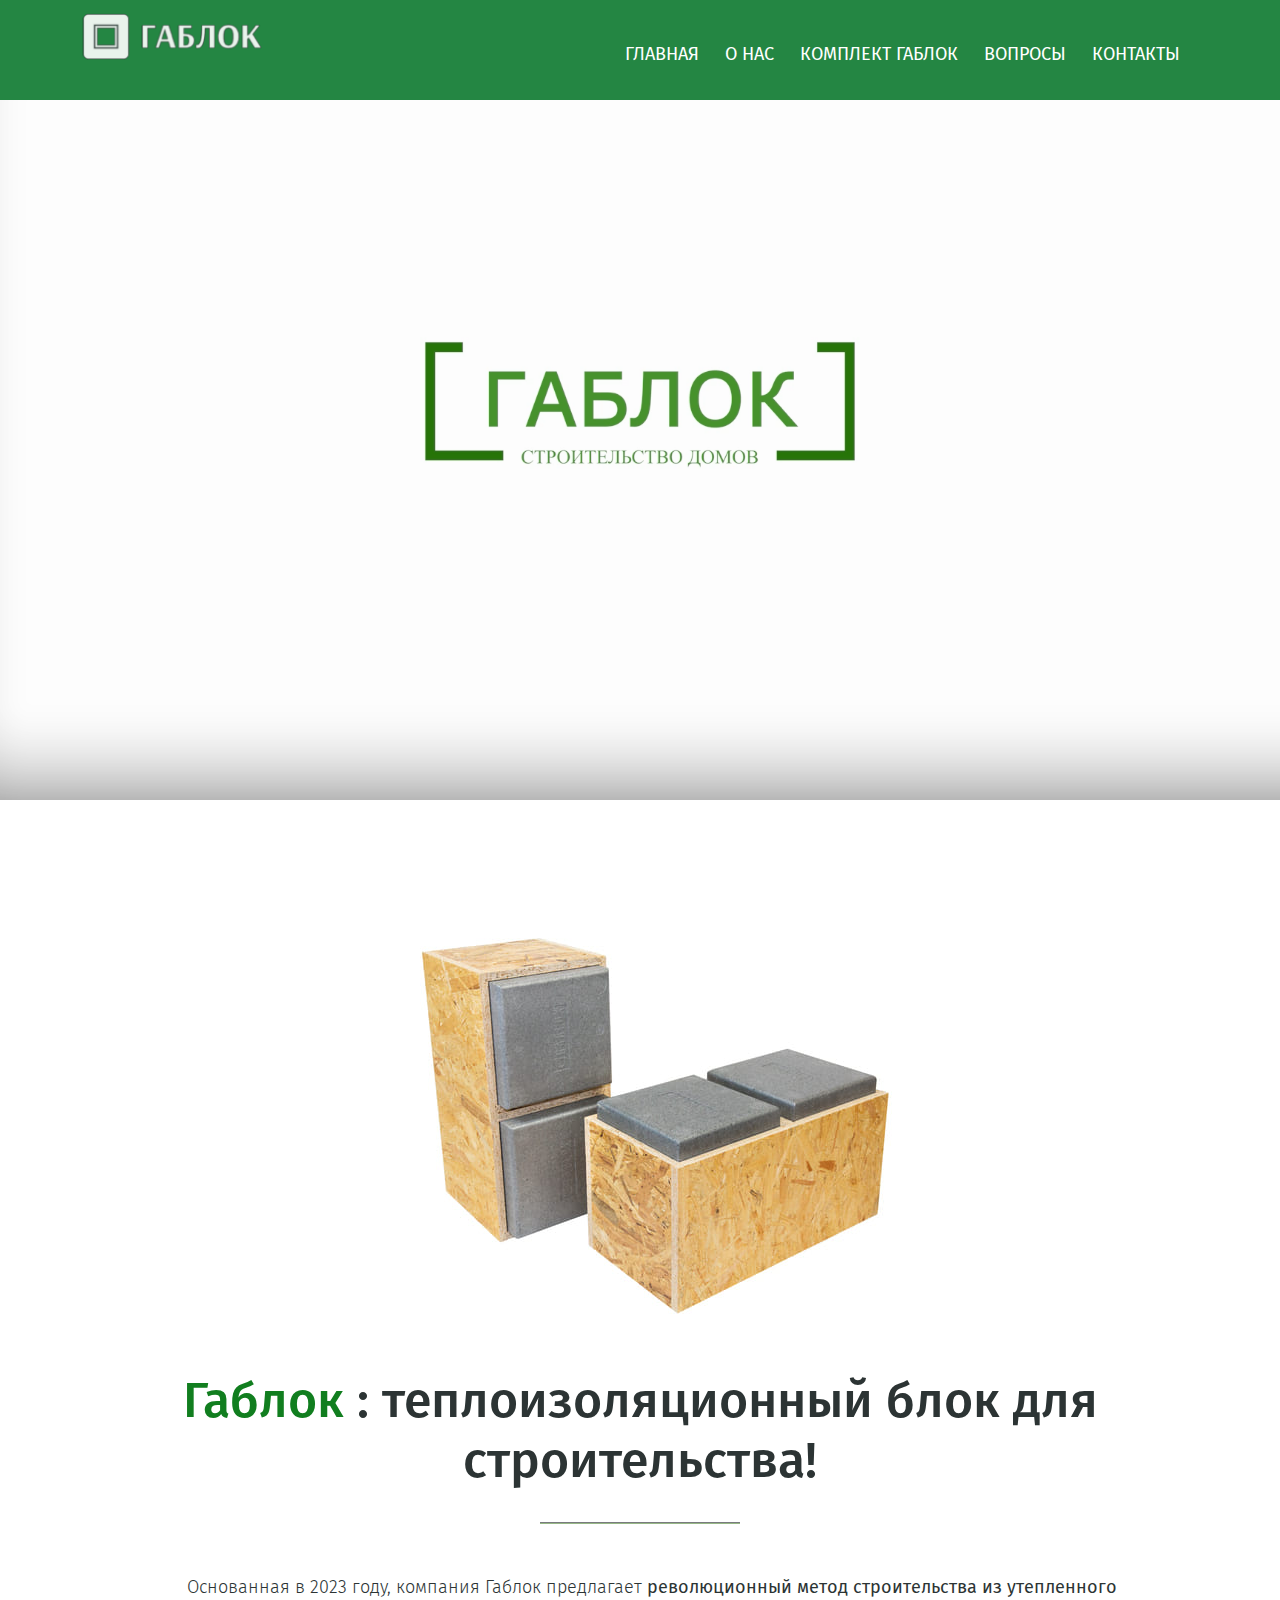
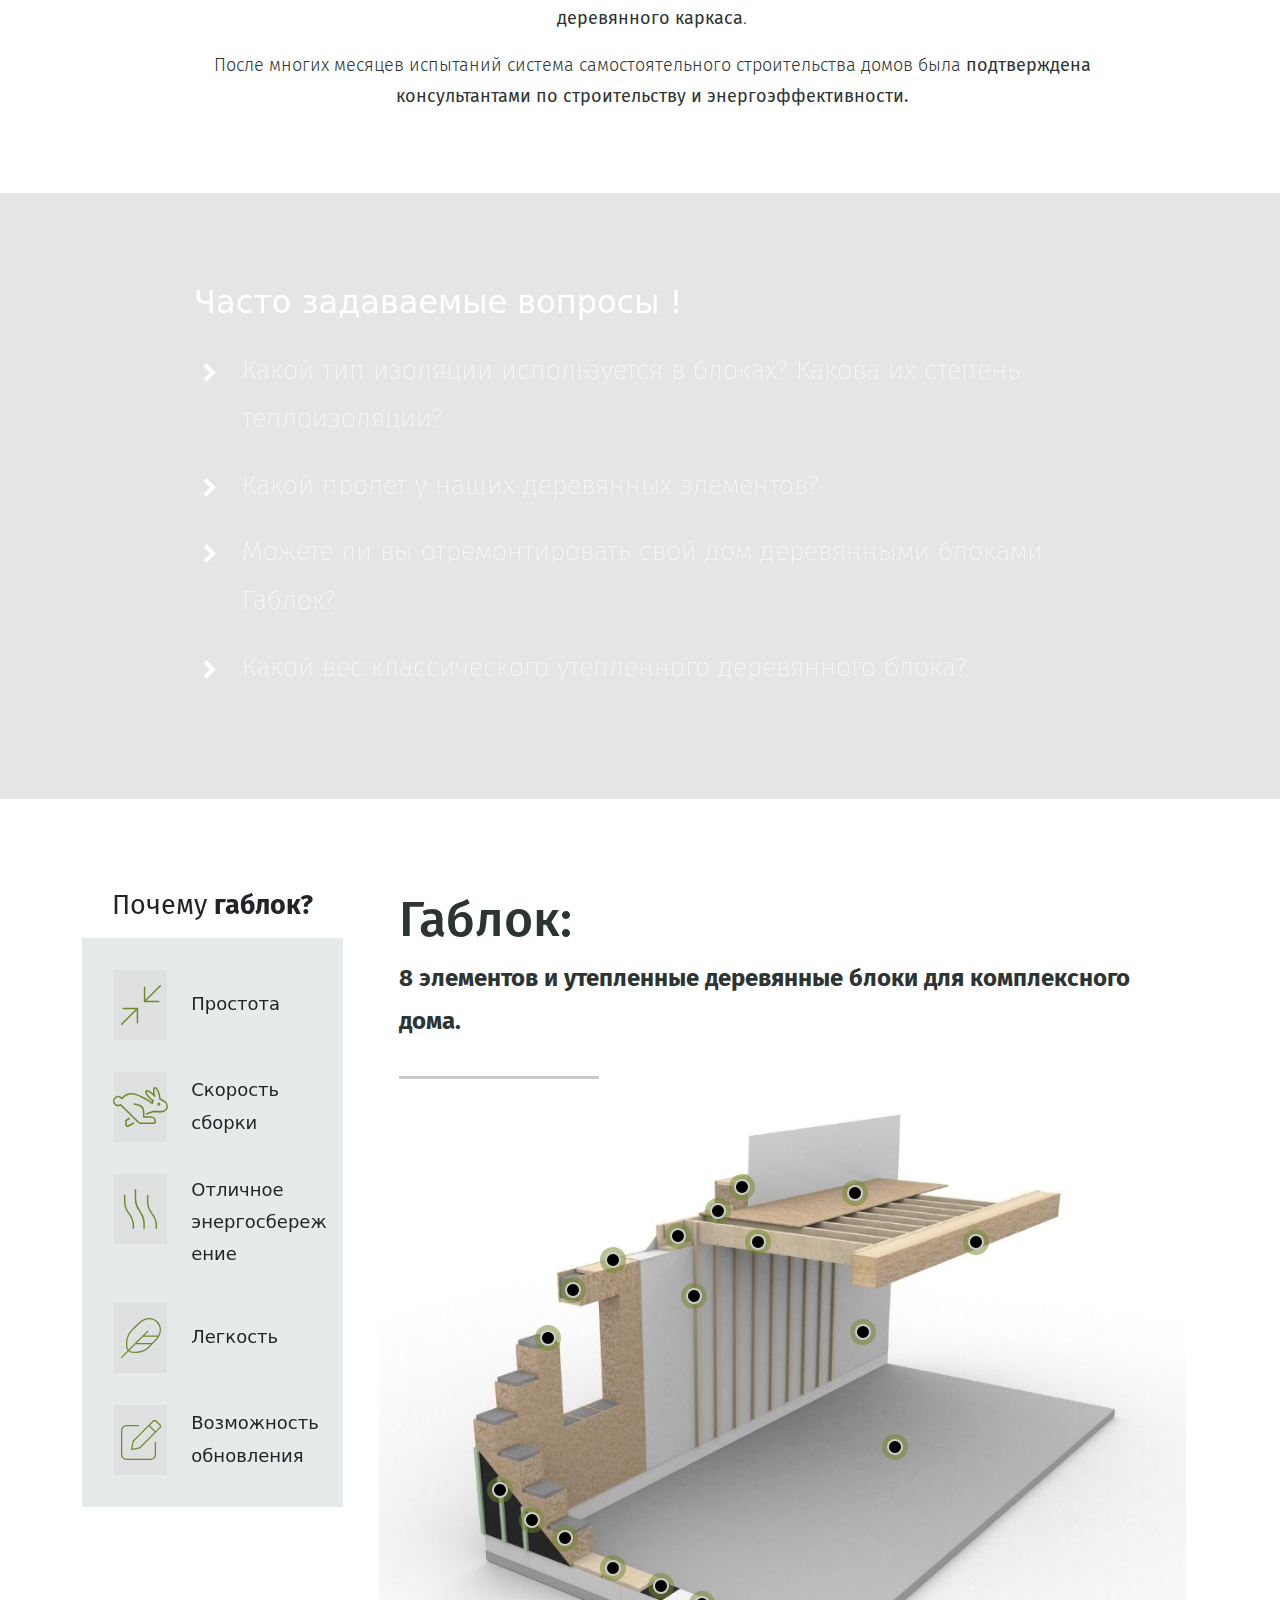
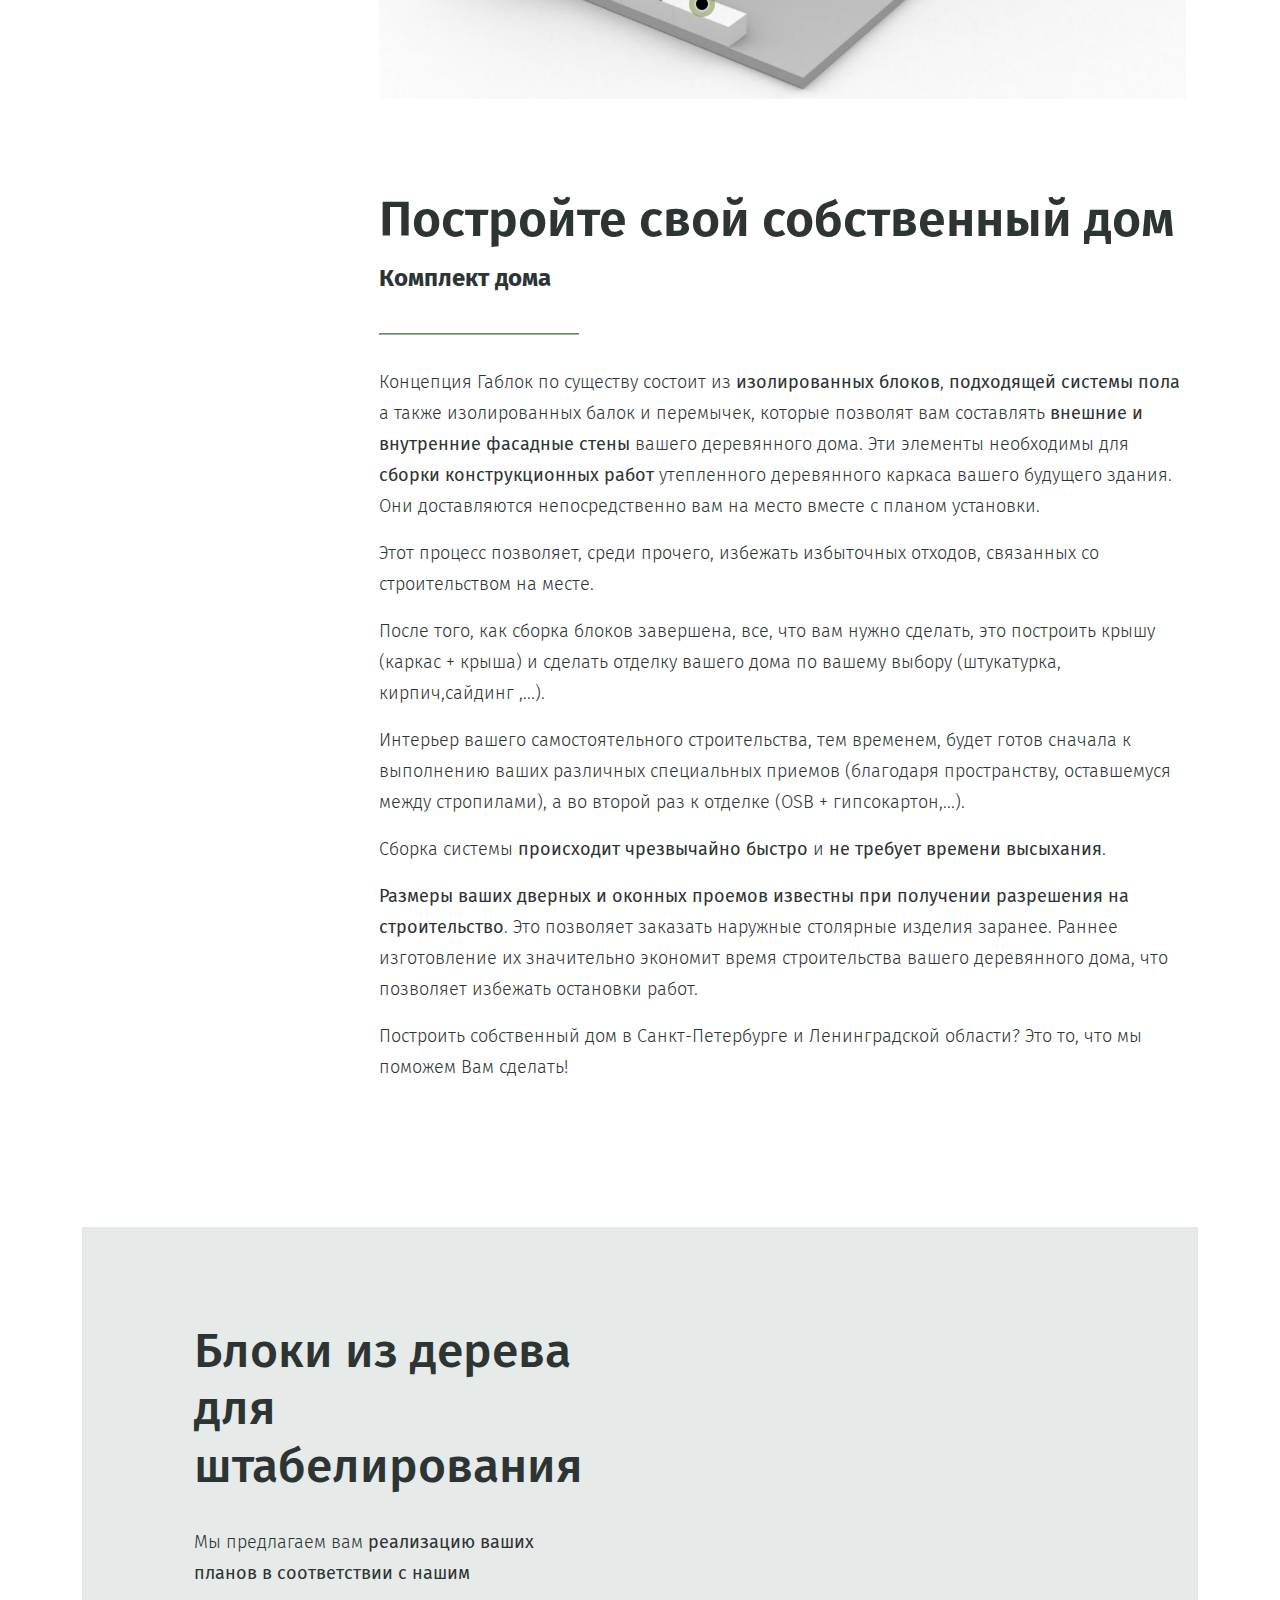
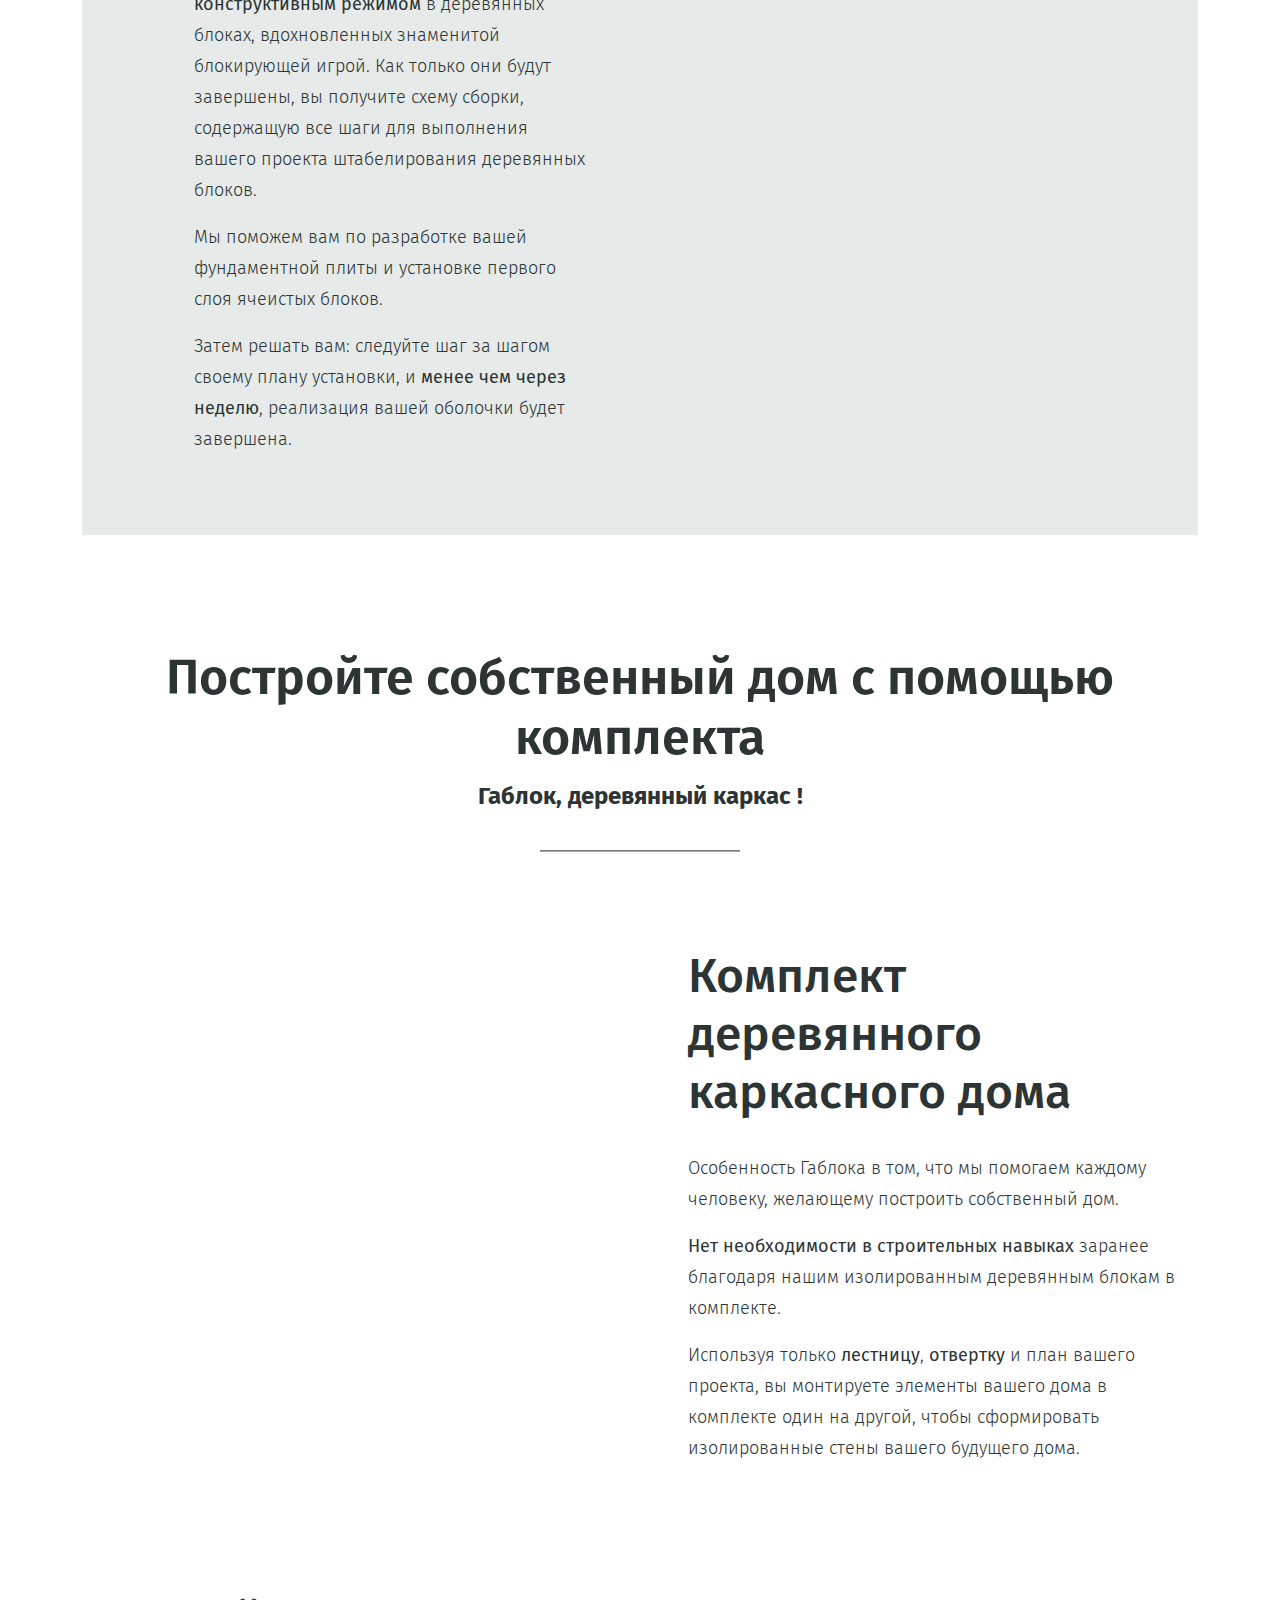
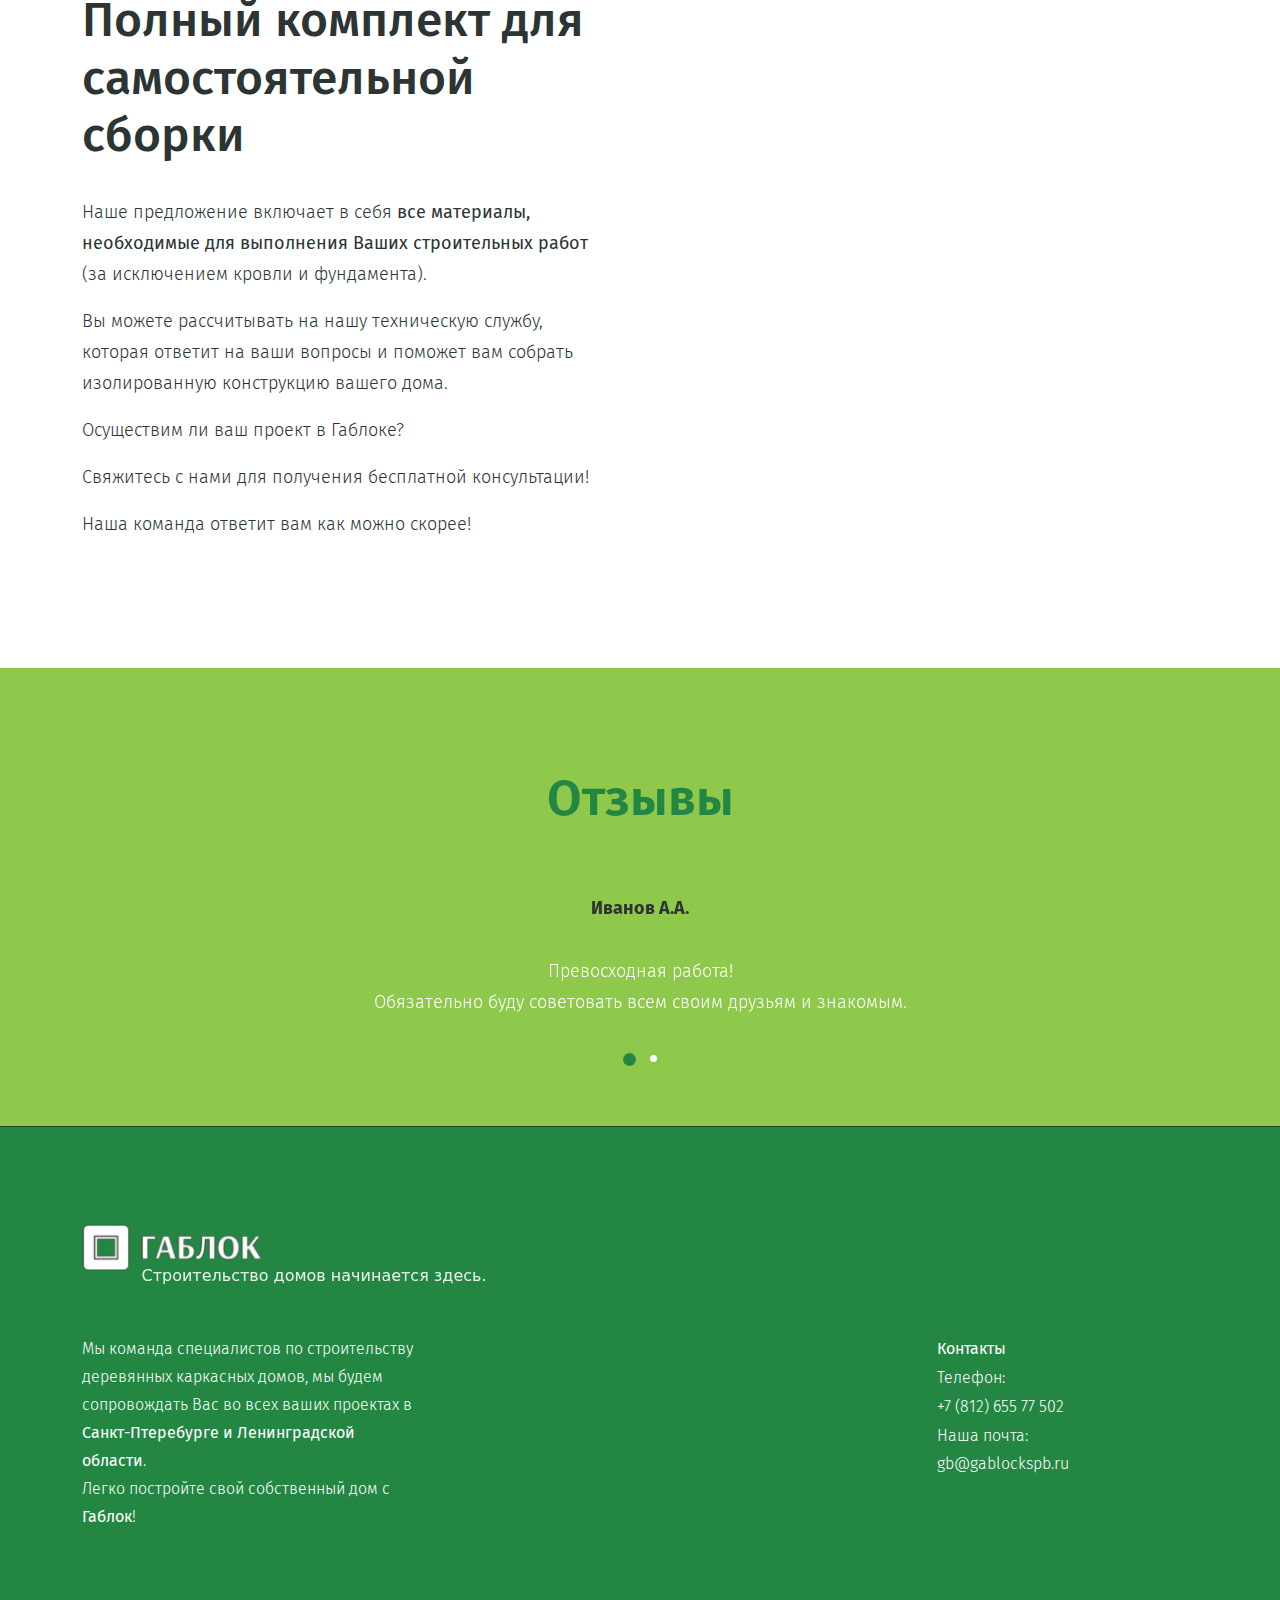
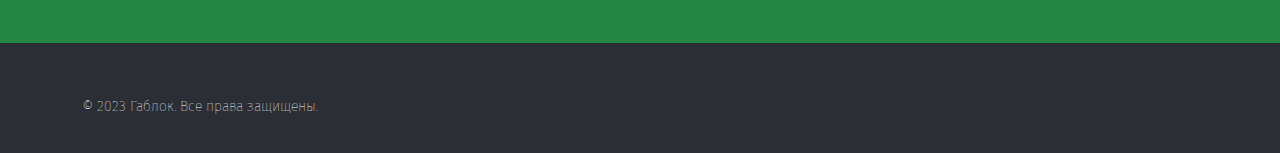
==== commit 32caeccf: "Add files via upload" ====
--- a/index.html
+++ b/index.html
@@ -66,9 +66,10 @@
                             </button> 
                             <div class="collapse header-navbar navbar-collapse" id="navbarSupportedContent"> 
                                 <ul class="navbar-nav ms-auto mb-2 mb-lg-0"> 
+                                    <li class="nav-item "> <a class="nav-link" href="index.html">Главная</a> </li>
                                     <li class="nav-item "> <a class="nav-link" aria-current="page" href="#start">О нас</a> </li> 
-                                    <li class="nav-item "> <a class="nav-link" href="/elements-kit-ossature-bois">Что такое габлок</a> </li>
-                                    <li class="nav-item "> <a class="nav-link" href="/autoconstruction-ossature-bois-faq">Вопросы</a> </li> 
+                                    <li class="nav-item "> <a class="nav-link" href="/kit.html">Комплект Габлок</a> </li>
+                                    <li class="nav-item "> <a class="nav-link" href="#ask">Вопросы</a> </li> 
                                     <!-- <li class="nav-item "> <a class="nav-link" href="/projets">Проекты</a> </li>  -->
                                     <!-- <li class="nav-item "> <a class="nav-link" href="/actualites-kit-maison-bois">Новости</a> </li>  -->
                                     <li class="nav-item "> <a class="nav-link" href="#contact">Контакты</a> </li>
@@ -188,28 +189,27 @@
                     </div> 
                 </section> -->
                 
-                <section class="ques-bg-image" style="background-image: url('https://cdn.gablok.be/images/gablok/gablok_shape_bg_2.jpg')"> 
+                <section class="ques-bg-image" style="background-image: url('https://cdn.gablok.be/images/gablok/gablok_shape_bg_2.jpg')" id="ask"> 
                     <div class="container questions-container mt-sm-0 ques-padding"> 
                         <h2 class="text-white">Часто задаваемые вопросы !</h2> 
                         <div class="row"> 
                             <div class="col"> 
                                 <ul> 
-                                    <li> <a href="/autoconstruction-ossature-bois-faq/isolant-blocs-autoconstruction-valeur-isolante"> Какой тип изоляции используется в блоках? Какова их степень теплоизоляции?</a> </li>
-                                    <li> <a href="/autoconstruction-ossature-bois-faq/maison-kit-bloc-coffrant-isolant"> Габлок-блоки: блоки теплоизоляционной формы? </a> </li> 
-                                    <li> <a href="/autoconstruction-ossature-bois-faq/bloc-bois-ossature-poids"> Какой вес у блока? </a> </li> 
-                                    <li> <a href="/autoconstruction-ossature-bois-faq/portee-plancher-mur-linteau-bois"> Какая сфера применения у блоков? </a> </li> 
-                                    <li> <a href="/autoconstruction-ossature-bois-faq/materiaux-blocs-bois-isoles"> Из каких материалов состоит блок? </a> </li> 
+                                    <li> <a href="/ask_one.html"> Какой тип изоляции используется в блоках? Какова их степень теплоизоляции?</a> </li>
+                                    <li> <a href="/ask_two.html"> Какой пролет у наших деревянных элементов? </a> </li> 
+                                    <li> <a href="/ask_three.html"> Можете ли вы отремонтировать свой дом деревянными блоками Габлок? </a> </li> 
+                                    <li> <a href="/ask_four.html">Какой вес классического утепленного деревянного блока?</a> </li> 
                                 </ul> 
                             </div> 
                         </div> 
                     </div>
                 </section>
                 
-                <div class="container questions-container mt-sm-0 ques-padding"> 
+                <!-- <div class="container questions-container mt-sm-0 ques-padding"> 
                     <div class="all-qeus-section"> 
                         <a href="/faq"><i class="bi bi-chevron-right me-1"></i><span>Все наши вопросы</span></a> 
                     </div>
-                </div>
+                </div> -->
                 
                 <section class="why-posi-stikcy"> 
                     <div class="container"> 
@@ -300,47 +300,60 @@
                                                         <img alt="Gablok : nos blocs à empiler" src="/images/dashboard.jpg"> 
                                                         <div class="animation-column"> 
                                                             <div class="dash-img-more-elipis animation-position1"> 
-                                                                <span class="datatoolptip">Bloc d'assise Ytong</span> 
+                                                                <span class="datatoolptip">Блок сиденья</span> 
                                                             </div> 
                                                             <div class="dash-img-more-elipis animation-position2"> 
                                                                 <span class="datatoolptip">EPDM</span> 
                                                             </div> 
                                                             <div class="dash-img-more-elipis animation-position3"> 
-                                                                <span class="datatoolptip">Lisse de départ</span> 
+                                                                <span class="datatoolptip">Стартовый рельс</span> 
                                                             </div> 
                                                             <div class="dash-img-more-elipis animation-position4"> 
-                                                                <span class="datatoolptip">Bloc de départ</span> 
+                                                                <span class="datatoolptip">Стартовый блок</span> 
                                                             </div> 
                                                             <div class="dash-img-more-elipis animation-position5"> 
-                                                                <span class="datatoolptip">Дождевой экран</span> 
-                                                            </div> 
-                                                            <div class="dash-img-more-elipis animation-position6"> <span class="datatoolptip">Latte traitée</span> 
-                                                            </div> 
-                                                            <div class="dash-img-more-elipis animation-position7"> <span class="datatoolptip">Bloc isolé général</span> 
-                                                            </div> 
-                                                            <div class="dash-img-more-elipis animation-position8"> <span class="datatoolptip">Linteau Gablok</span> 
-                                                            </div> 
-                                                            <div class="dash-img-more-elipis animation-position9"> <span class="datatoolptip">Гладкая поверхность</span> 
-                                                            </div> 
-                                                            <div class="dash-img-more-elipis animation-position10"> <span class="datatoolptip">Фреска</span> 
-                                                            </div> 
-                                                            <div class="dash-img-more-elipis animation-position11"> <span class="datatoolptip">Lisse de départ</span> 
-                                                            </div> 
-                                                            <div class="dash-img-more-elipis animation-position12"> <span class="datatoolptip">Стартовый блок</span> 
-                                                            </div> 
-                                                            <div class="dash-img-more-elipis animation-position13"> <span class="datatoolptip">Напольное покрытие OSB</span> 
-                                                            </div> 
-                                                            <div class="dash-img-more-elipis animation-position14"> <span class="datatoolptip">Балка</span> 
-                                                            </div> 
-                                                            <div class="dash-img-more-elipis animation-position15"> <span class="datatoolptip">Пароизоляция</span> 
-                                                            </div> 
-                                                            <div class="dash-img-more-elipis animation-position16"> <span class="datatoolptip">Перекладина</span> 
-                                                            </div> 
-                                                            <div class="dash-img-more-elipis animation-position17"> <span class="datatoolptip">Страпило</span> 
-                                                            </div> 
-                                                            <div class="dash-img-more-elipis animation-position18"> <span class="datatoolptip">Бетонная плита</span> 
-                                                            </div>
-                                                         </div>
+                                                                <span class="datatoolptip">Дождевой барьер</span> 
+                                                            </div> 
+                                                            <div class="dash-img-more-elipis animation-position6"> 
+                                                                <span class="datatoolptip">ОБработанная балка</span> 
+                                                            </div> 
+                                                            <div class="dash-img-more-elipis animation-position7"> 
+                                                                <span class="datatoolptip">Главный изолирпующий блок</span> 
+                                                            </div> 
+                                                            <div class="dash-img-more-elipis animation-position8"> 
+                                                                <span class="datatoolptip">Габлок перемычка</span> 
+                                                            </div> 
+                                                            <div class="dash-img-more-elipis animation-position9"> 
+                                                                <span class="datatoolptip">Верхняя напрвляющая</span> 
+                                                            </div> 
+                                                            <div class="dash-img-more-elipis animation-position10"> 
+                                                                <span class="datatoolptip">Фреска</span> 
+                                                            </div> 
+                                                            <div class="dash-img-more-elipis animation-position11"> 
+                                                                <span class="datatoolptip">Стартовый рельс</span> 
+                                                            </div> 
+                                                            <div class="dash-img-more-elipis animation-position12"> 
+                                                                <span class="datatoolptip">Стартовый блок</span> 
+                                                            </div> 
+                                                            <div class="dash-img-more-elipis animation-position13"> 
+                                                                <span class="datatoolptip">OSB пол</span> 
+                                                            </div> 
+                                                            <div class="dash-img-more-elipis animation-position14"> 
+                                                                <span class="datatoolptip">Габлок балка</span> 
+                                                            </div> 
+                                                            <div class="dash-img-more-elipis animation-position15"> 
+                                                                <span class="datatoolptip">Пароизоляция</span> 
+                                                            </div> 
+                                                            <div class="dash-img-more-elipis animation-position16"> 
+                                                                <span class="datatoolptip">Балка</span> 
+                                                            </div> 
+                                                            <div class="dash-img-more-elipis animation-position17"> 
+                                                                <span class="datatoolptip">Шеврон</span> 
+                                                            </div> 
+                                                            <div class="dash-img-more-elipis animation-position18"> 
+                                                                <span class="datatoolptip">Бетонная плита</span> 
+                                                            </div> 
+                                                        </div>
                                                         </div> 
                                                     </div> 
                                                 </div> 
--- a/css/style.css
+++ b/css/style.css
@@ -21,11 +21,11 @@
     background-color: var(--theme-color-main);
     backdrop-filter: blur(7px);
     z-index: 999;
-    height: 145px;
+    height: 100px;
 }
 
 .navbar-top-mar {
-    margin-top: 40px;
+    margin-top: 5px;
 }
 
 .btn-close {
@@ -2454,7 +2454,7 @@
 }
 
 .is-page-home .section-start {
-    margin-top: 3rem;
+    margin-top: 7rem;
 }
 
 .header-navbar ul li.nav-item-lang a {
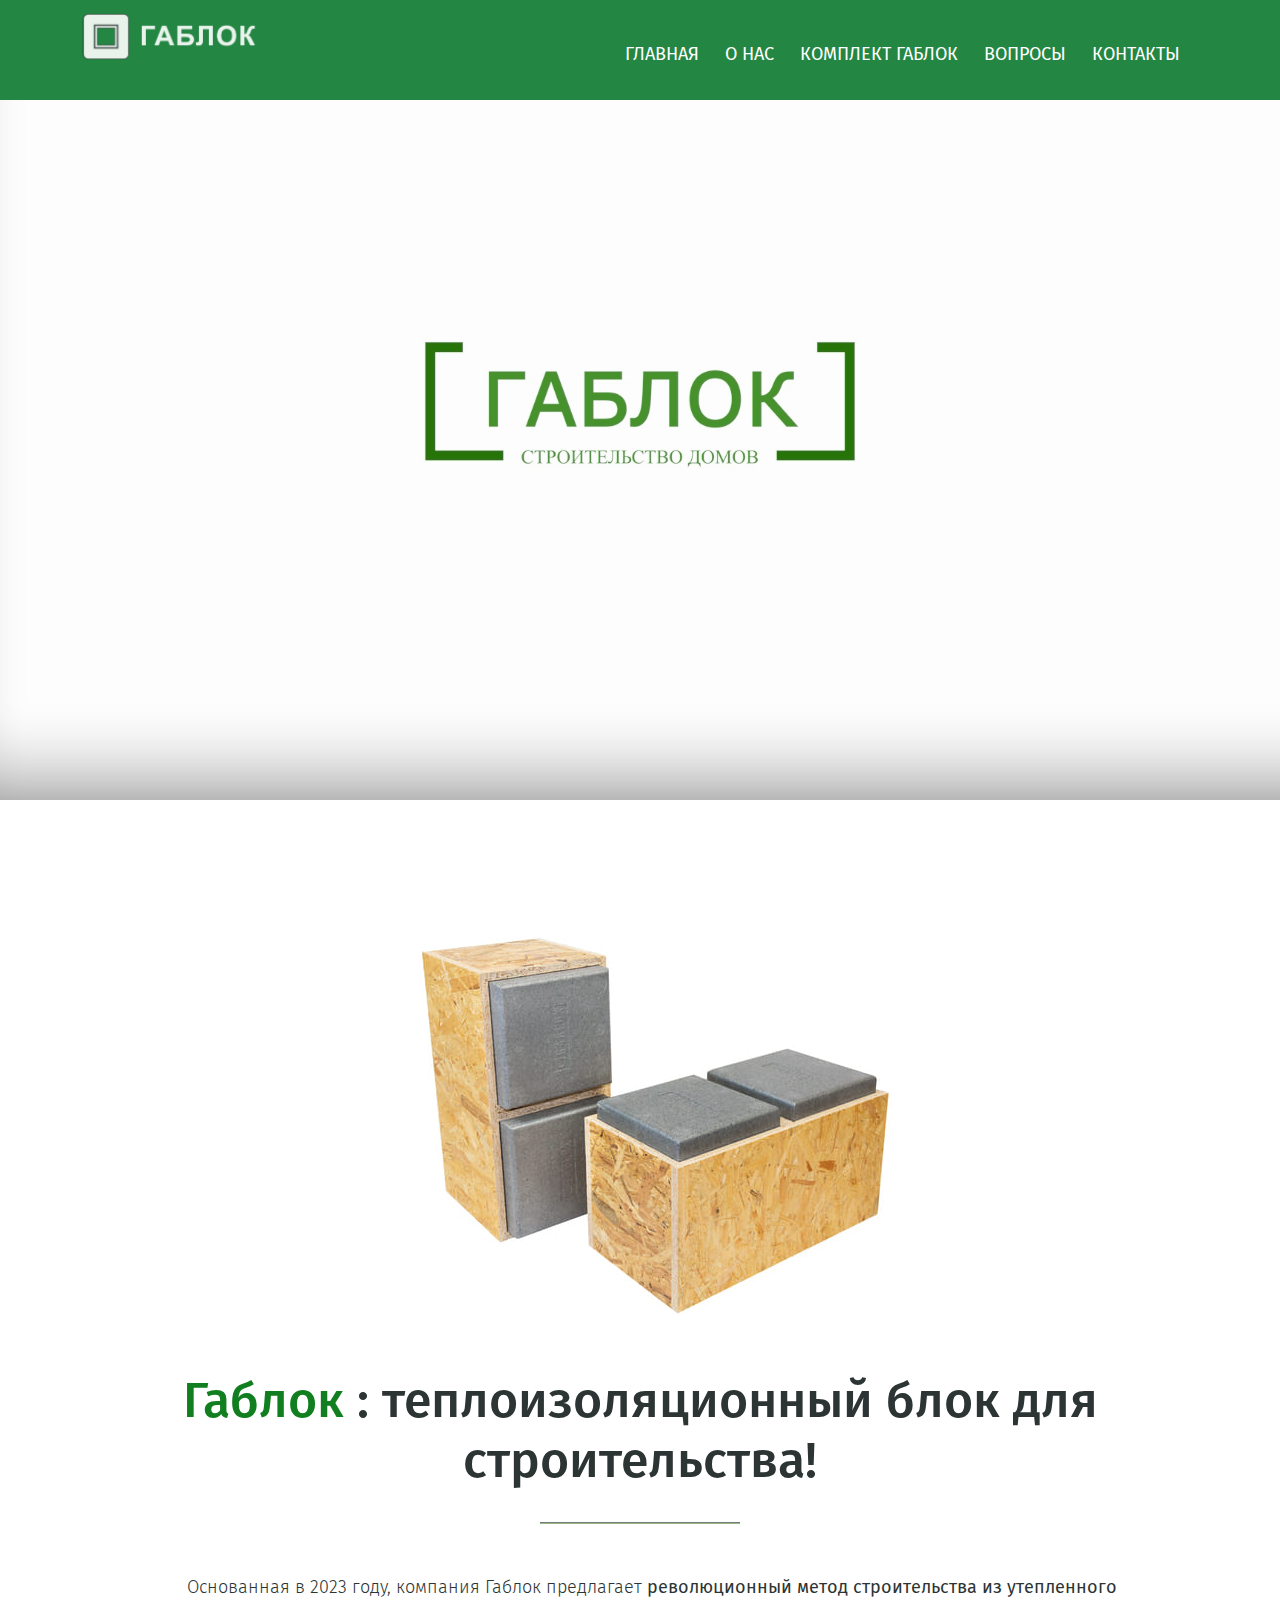
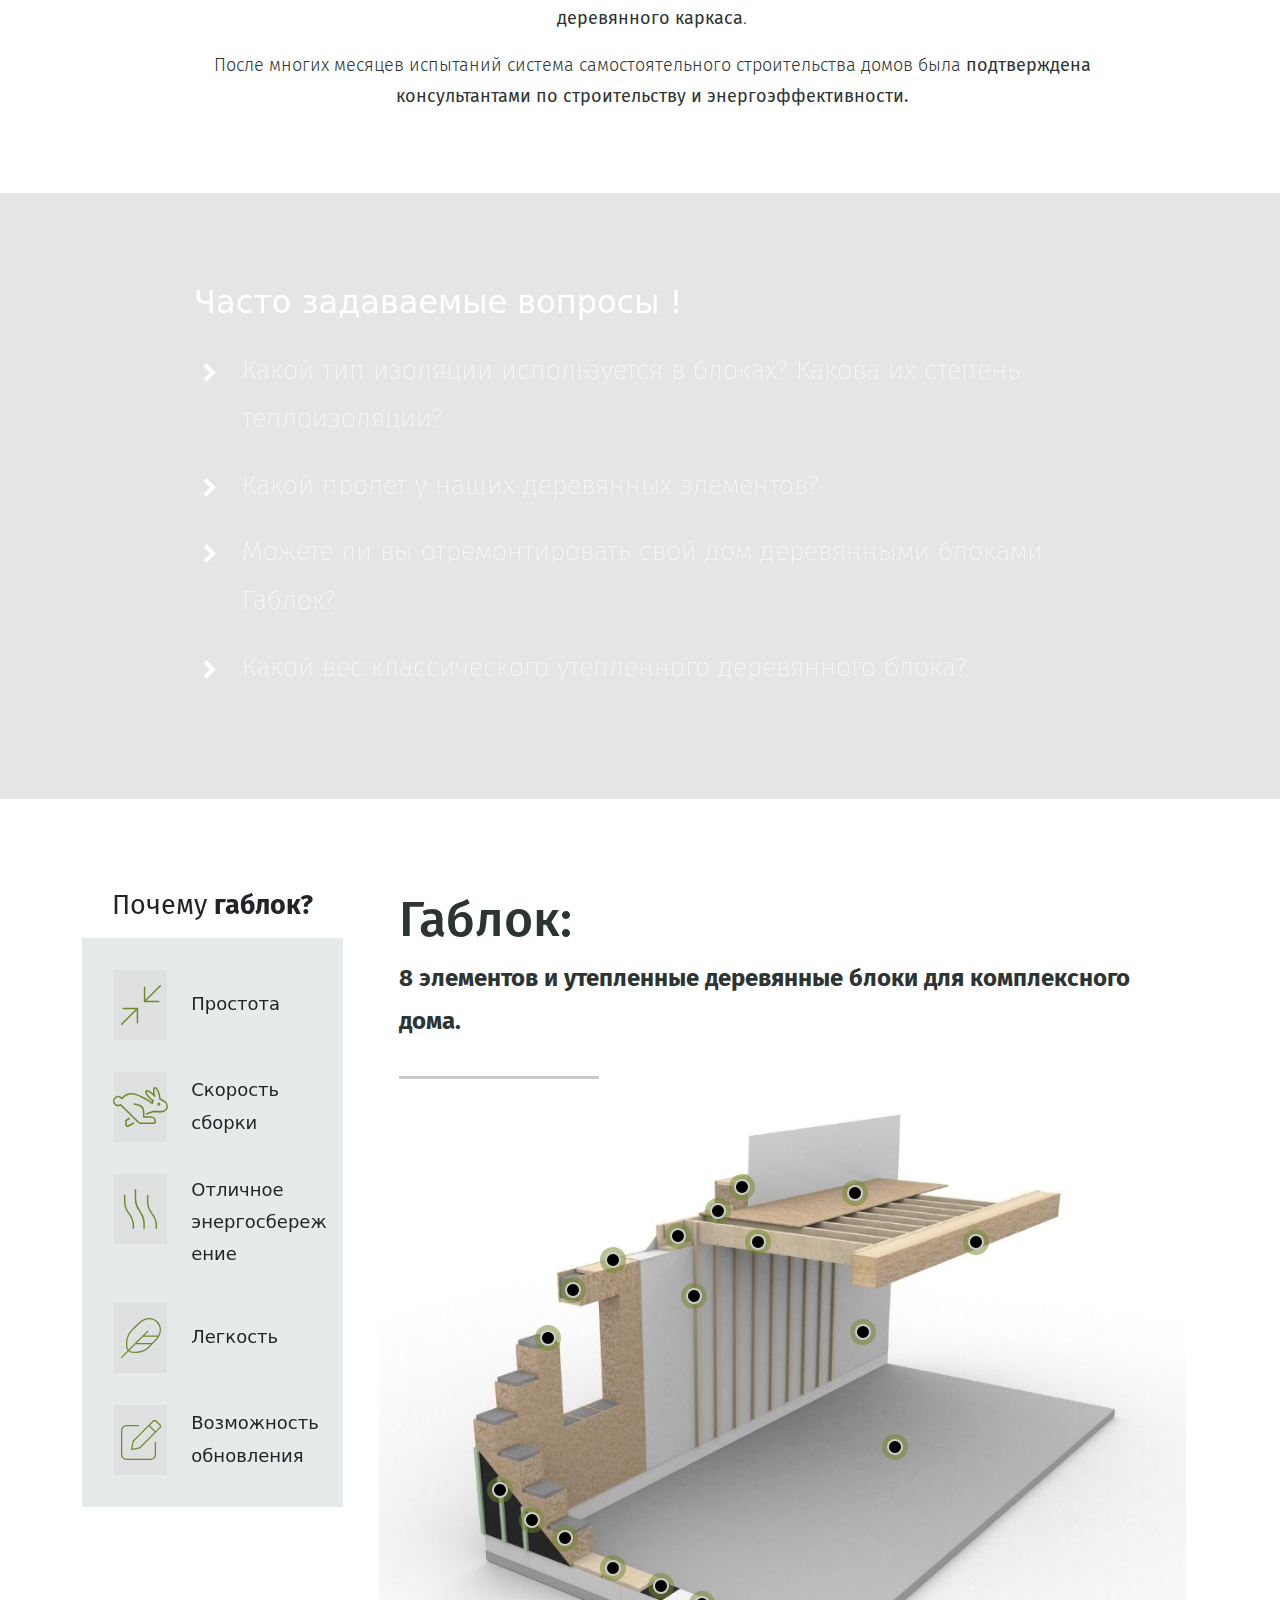
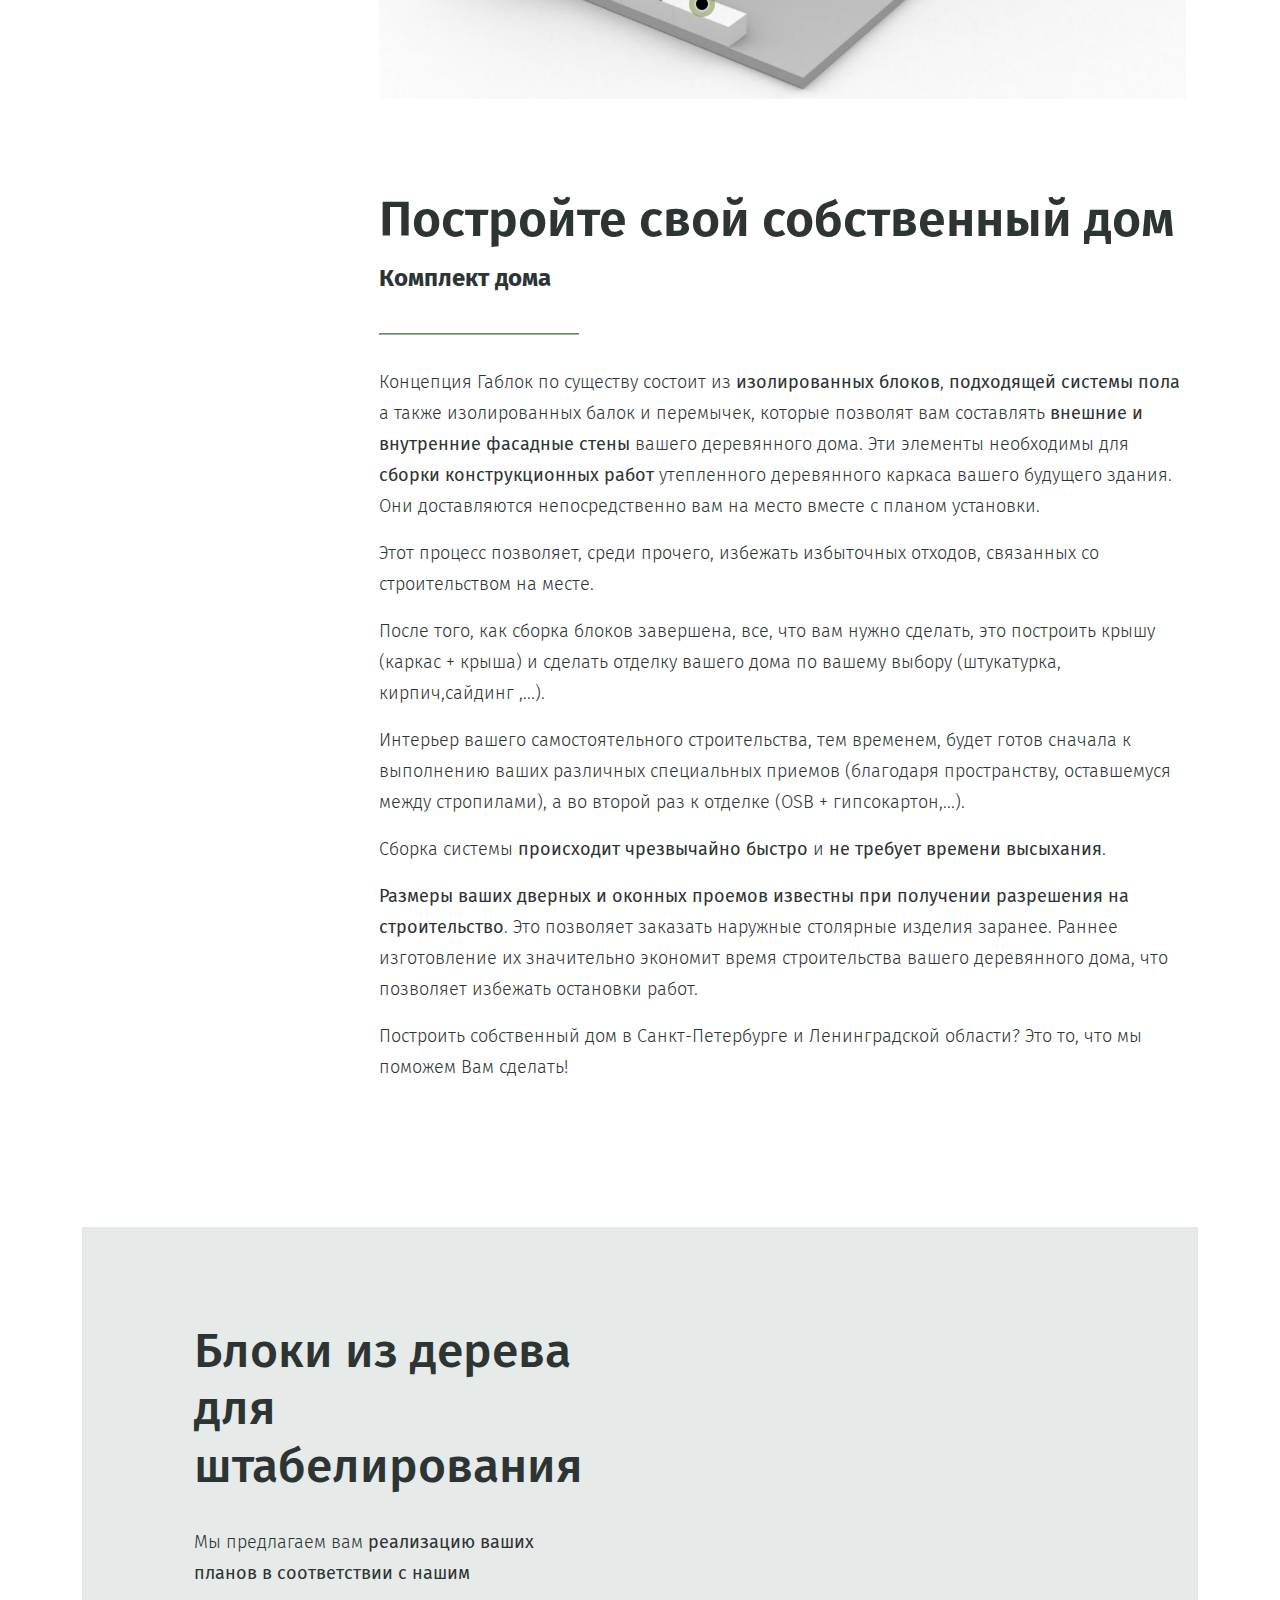
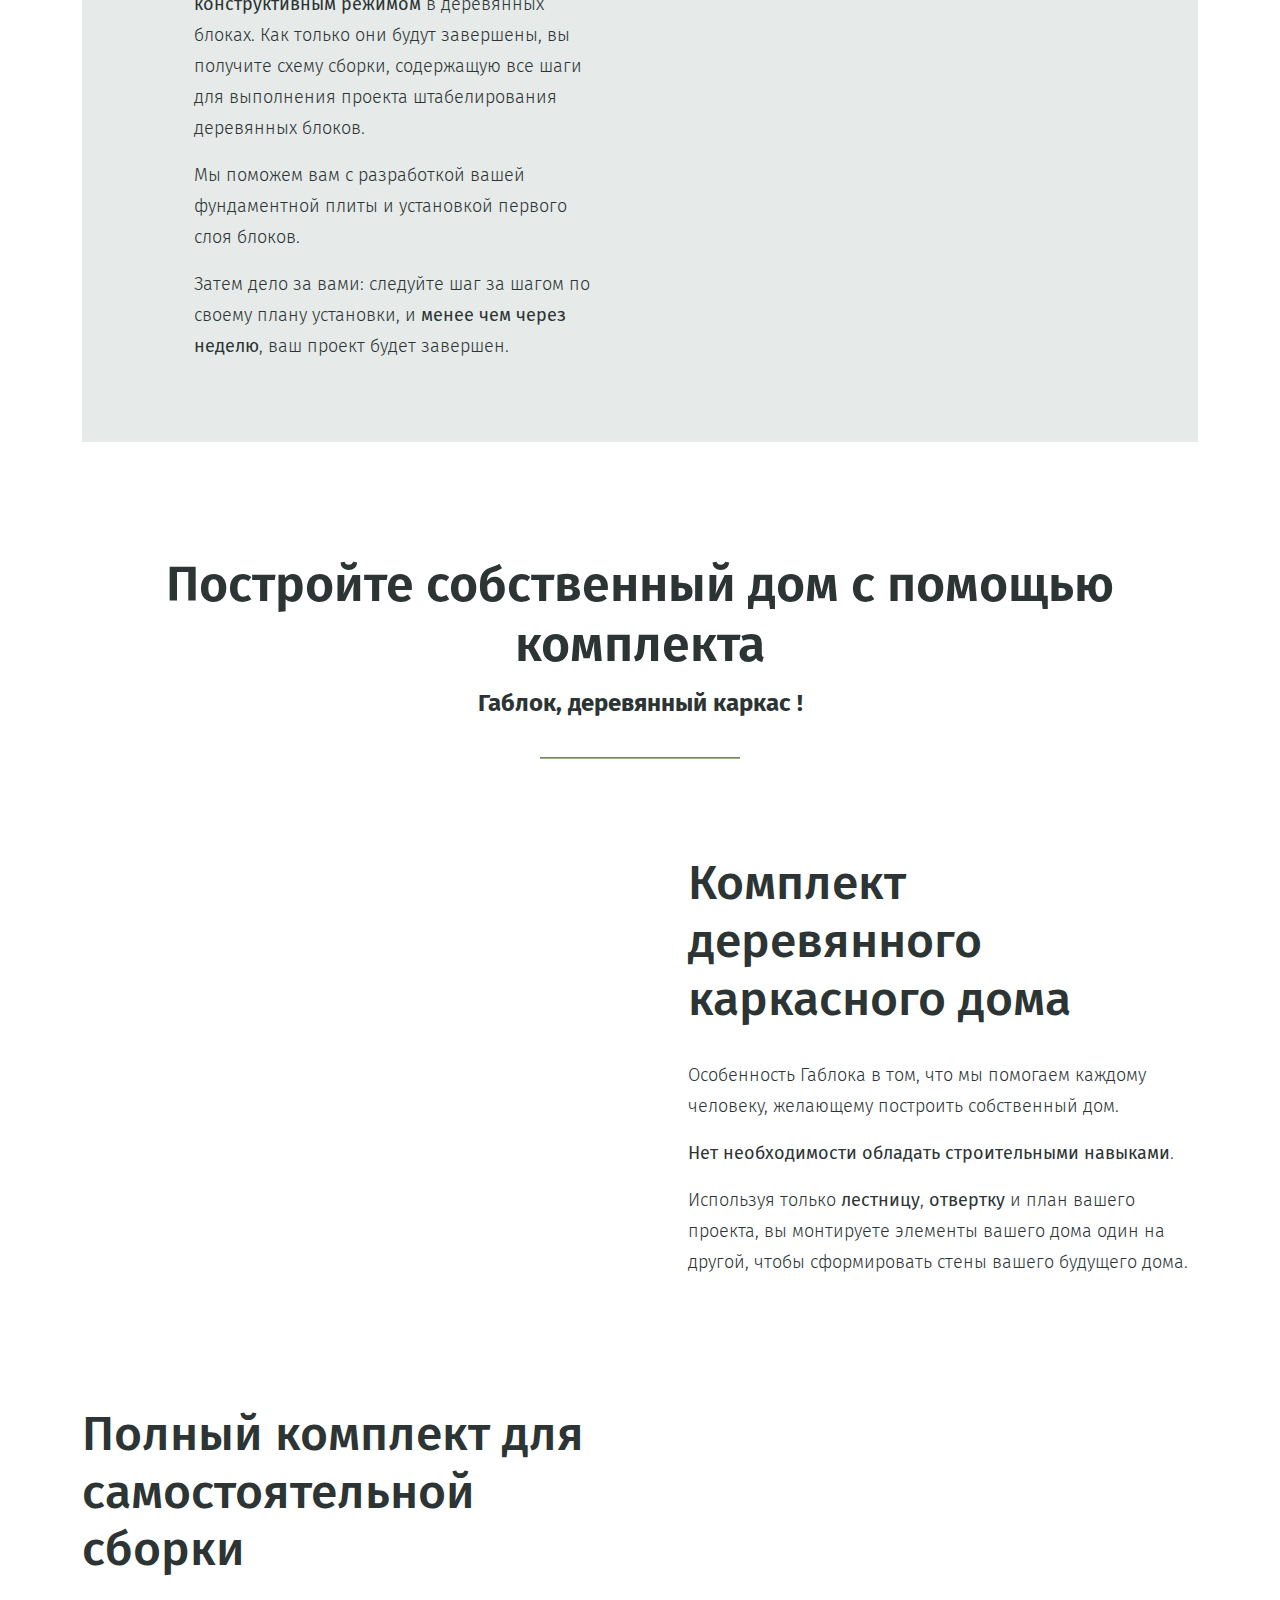
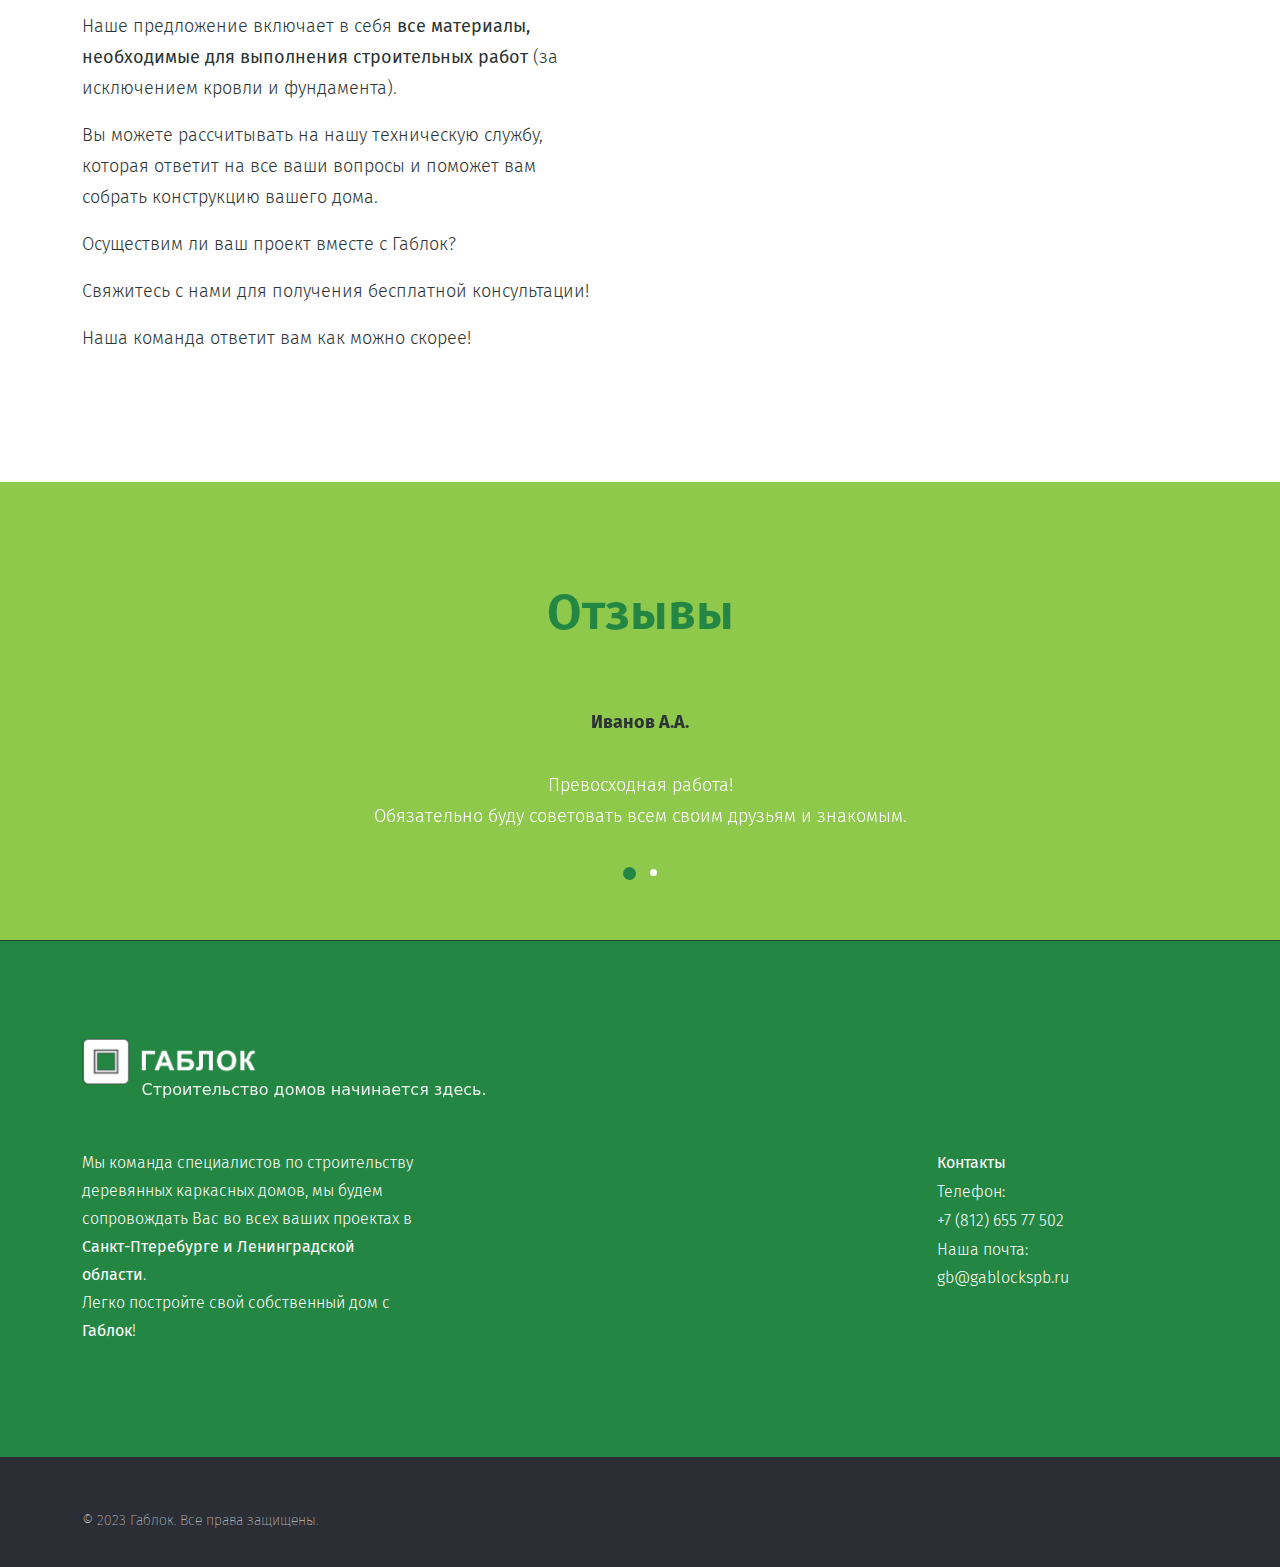
==== commit a6cd117c: "Add files via upload" ====
--- a/index.html
+++ b/index.html
@@ -395,7 +395,7 @@
                                             <div class="col-lg-6 pe-md-5 order-md-first"> 
                                                 <div class="block-first-heading"> 
                                                     <h3 class="text-start">Блоки из дерева для штабелирования</h3> 
-                                                    <div class="para-first"><span><p>Мы предлагаем вам <strong>реализацию ваших планов в соответствии с нашим конструктивным режимом</strong> в деревянных блоках, вдохновленных знаменитой блокирующей игрой. Как только они будут завершены, вы получите схему сборки, содержащую все шаги для выполнения вашего проекта штабелирования деревянных блоков.</p> <p>Мы поможем вам по разработке вашей фундаментной плиты и установке первого слоя ячеистых блоков.</p> <p>Затем решать вам: следуйте шаг за шагом своему плану установки, и <strong>менее чем через неделю</strong>, реализация вашей оболочки будет завершена.</p> 
+                                                    <div class="para-first"><span><p>Мы предлагаем вам <strong>реализацию ваших планов в соответствии с нашим конструктивным режимом</strong> в деревянных блоках. Как только они будут завершены, вы получите схему сборки, содержащую все шаги для выполнения проекта штабелирования деревянных блоков.</p> <p>Мы поможем вам с разработкой вашей фундаментной плиты и установкой первого слоя блоков.</p> <p>Затем дело за вами: следуйте шаг за шагом по своему плану установки, и <strong>менее чем через неделю</strong>, ваш проект будет завершен.</p> 
                                                         <div id="BC33B403_978A_A9BF_00C4_B1F8EA7ABC1E"> <div>                                                          
                                                         </div> 
                                                     </div> 
@@ -423,8 +423,8 @@
                                     <div class="col-lg-6 ps-lg-5"> 
                                         <div class="block-first-heading"> 
                                             <h3 class="text-start">Комплект деревянного каркасного дома</h3> 
-                                            <div class="para-first"><span><p>Особенность Габлока в том, что мы помогаем каждому человеку, желающему построить собственный дом.</p> <p><strong>Нет необходимости в строительных навыках</strong> заранее благодаря нашим изолированным деревянным блокам в комплекте.</p> 
-                                                <p>Используя только <strong>лестницу</strong>, <strong>отвертку </strong>  и план вашего проекта, вы монтируете элементы вашего дома в комплекте один на другой, чтобы сформировать изолированные стены вашего будущего дома.</p> 
+                                            <div class="para-first"><span><p>Особенность Габлока в том, что мы помогаем каждому человеку, желающему построить собственный дом.</p> <p><strong>Нет необходимости обладать строительными навыками</strong>.</p> 
+                                                <p>Используя только <strong>лестницу</strong>, <strong>отвертку </strong>  и план вашего проекта, вы монтируете элементы вашего дома один на другой, чтобы сформировать стены вашего будущего дома.</p> 
                                                 <div id="4A44869D_A133_8EA7_FBD2_8C1F1CD7357C"> 
                                                     <div>
 
@@ -444,7 +444,7 @@
                                     <div class="col-lg-6 pe-lg-5 order-last order-lg-first"> 
                                         <div class="block-first-heading"> 
                                             <h3 class="text-start">Полный комплект для самостоятельной сборки</h3> 
-                                            <div class="para-first"><span><p>Наше предложение включает в себя <strong>все материалы, необходимые для выполнения Ваших строительных работ</strong> (за исключением кровли и фундамента).</p> <p>Вы можете рассчитывать на нашу техническую службу, которая ответит на ваши вопросы и поможет вам собрать изолированную конструкцию вашего дома.</p> <p>Осуществим ли ваш проект в Габлоке?</p> <p>Свяжитесь с нами для получения бесплатной консультации!</p> <p>Наша команда ответит вам как можно скорее!</p> 
+                                            <div class="para-first"><span><p>Наше предложение включает в себя <strong>все материалы, необходимые для выполнения строительных работ</strong> (за исключением кровли и фундамента).</p> <p>Вы можете рассчитывать на нашу техническую службу, которая ответит на все ваши вопросы и поможет вам собрать конструкцию вашего дома.</p> <p>Осуществим ли ваш проект вместе с Габлок?</p> <p>Свяжитесь с нами для получения бесплатной консультации!</p> <p>Наша команда ответит вам как можно скорее!</p> 
                                                 <div id="93EEE870_ACAE_C36D_27F1_23D57C950C0F"> 
                                                     <div> 
 
